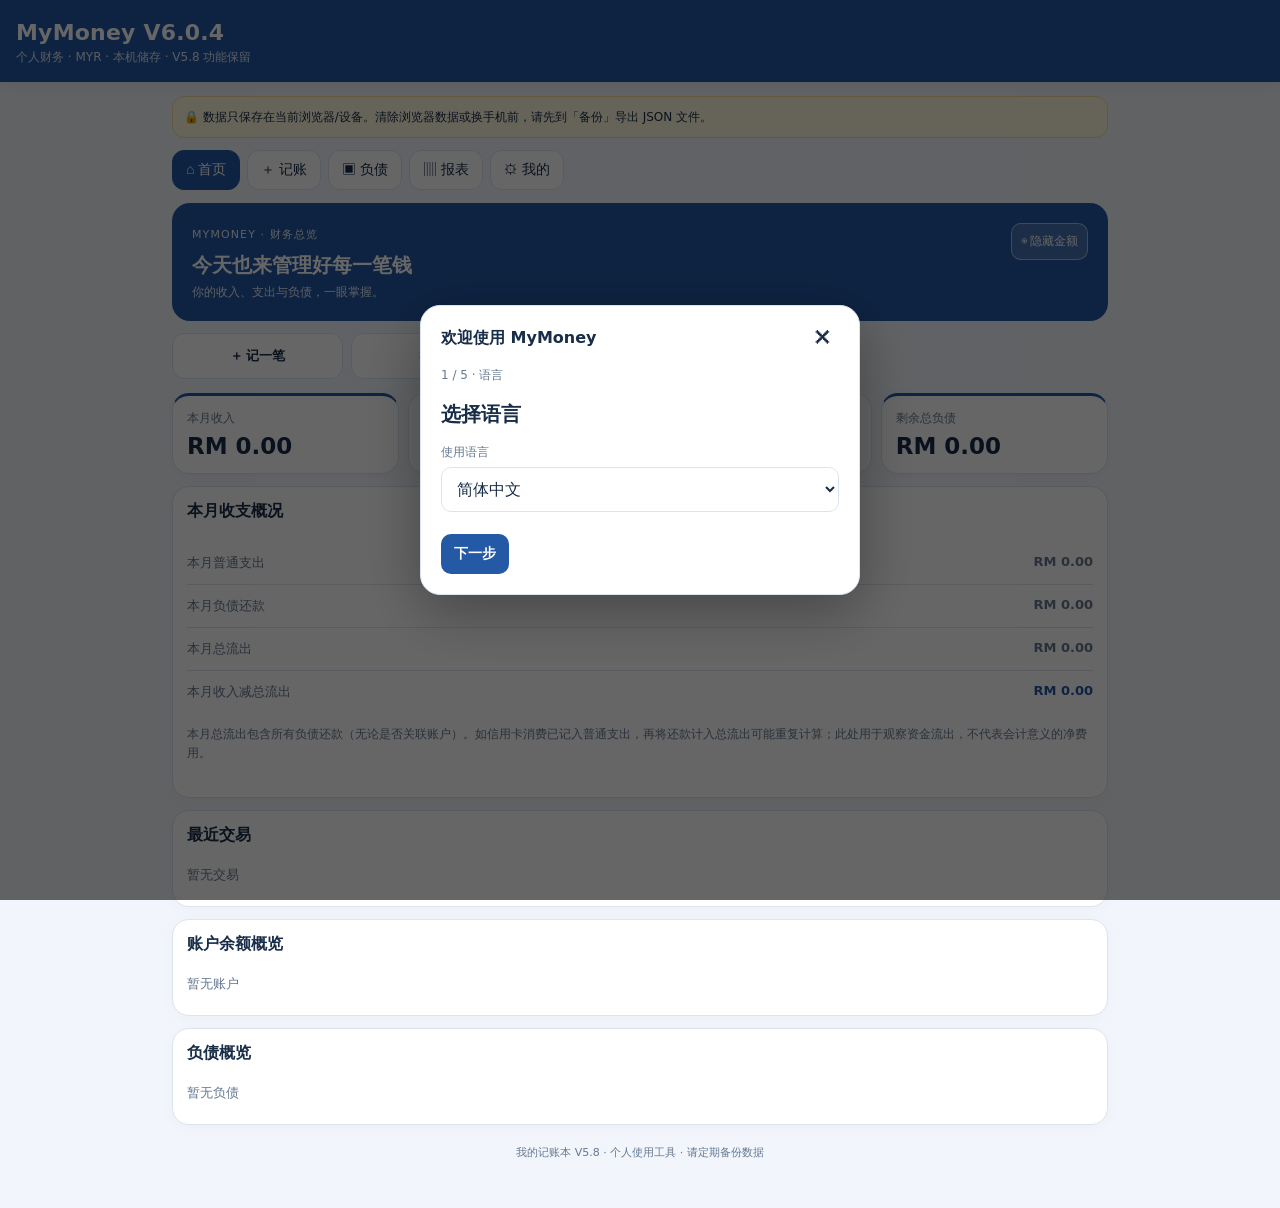
==== index.html @ b67cf845 "Add files via upload" ====
<!doctype html>
<html lang="zh-CN">
<head>
<meta charset="utf-8"><meta name="viewport" content="width=device-width, initial-scale=1, viewport-fit=cover"><meta name="theme-color" content="#176b57"><meta name="description" content="个人记账与负债管理，本机保存数据"><link rel="manifest" href="manifest.json"><title>MyMoney V6.1.0 · Security Test</title>
<style>
:root{--green:#176b57;--bg:#f3f6f5;--card:#fff;--text:#182522;--muted:#64736e;--line:#e1e9e5;--red:#bd3d3d;--blue:#275d9c}*{box-sizing:border-box}body{margin:0;background:var(--bg);color:var(--text);font-family:system-ui,-apple-system,"Segoe UI",sans-serif}header{background:var(--green);color:white;padding:20px 16px 16px;position:sticky;top:0;z-index:5}header h1{font-size:22px;margin:0 0 4px}header p{font-size:12px;margin:0;opacity:.85}.wrap{max-width:760px;margin:auto;padding:14px 12px 40px}.tabs{display:flex;gap:7px;overflow:auto;margin-bottom:13px}.tabs button{white-space:nowrap;border:1px solid var(--line);background:white;color:var(--text);padding:10px 13px;border-radius:12px;font-size:14px}.tabs button.active{background:var(--green);color:white;border-color:var(--green)}.panel{display:none}.panel.active{display:block}.cards{display:grid;grid-template-columns:repeat(2,minmax(0,1fr));gap:9px;margin-bottom:12px}.metric,.box{background:var(--card);border:1px solid var(--line);border-radius:15px;padding:14px}.metric span{font-size:12px;color:var(--muted);display:block}.metric strong{font-size:20px;display:block;margin-top:6px;overflow-wrap:anywhere}.box{margin-bottom:12px}.box h2{font-size:16px;margin:0 0 12px}.grid{display:grid;grid-template-columns:repeat(2,minmax(0,1fr));gap:10px}label{font-size:12px;color:var(--muted);display:block;margin-bottom:5px}input,select,textarea{font:inherit;width:100%;border:1px solid #cfdcd5;background:#fff;border-radius:10px;padding:11px;color:var(--text);min-width:0}textarea{min-height:66px;resize:vertical}.field{margin-bottom:10px}.full{grid-column:1/-1}.btn{border:0;border-radius:10px;padding:11px 13px;background:var(--green);color:white;font-weight:600;font-size:14px;cursor:pointer}.btn.secondary{background:#e6efeb;color:var(--green)}.btn.danger{background:#fff0f0;color:var(--red)}.btn.small{padding:7px 9px;font-size:12px}.actions{display:flex;gap:8px;flex-wrap:wrap}.item{border-top:1px solid var(--line);padding:12px 0;display:flex;justify-content:space-between;gap:10px;align-items:flex-start}.item:first-child{border-top:0}.item .name{font-weight:650;font-size:14px}.sub{color:var(--muted);font-size:12px;margin-top:4px;line-height:1.5}.amount{font-weight:700;white-space:nowrap;text-align:right}.income{color:var(--green)}.expense{color:var(--red)}.empty{color:var(--muted);font-size:13px;padding:8px 0}.hint{font-size:12px;color:var(--muted);line-height:1.6}.notice{background:#fff8df;border:1px solid #f1df9d;border-radius:12px;padding:11px;font-size:12px;line-height:1.5;margin-bottom:12px}.hidden{display:none!important}.month-row{display:flex;gap:10px;align-items:end;margin-bottom:12px}.month-row .field{flex:1;margin:0}.pill{display:inline-block;border-radius:30px;padding:3px 8px;background:#e6efeb;color:var(--green);font-size:11px}.debt-balance{font-size:18px;font-weight:750;margin:5px 0}.progress{height:6px;border-radius:9px;background:#e8eeeb;overflow:hidden;margin:9px 0}.progress span{height:100%;display:block;background:var(--green)}footer{text-align:center;color:var(--muted);font-size:11px;padding:8px}
@media(min-width:600px){.cards{grid-template-columns:repeat(4,minmax(0,1fr))}.metric strong{font-size:22px}}

.calendar{display:grid;grid-template-columns:repeat(7,minmax(0,1fr));gap:5px}.calendar-day{border:1px solid var(--line);border-radius:9px;min-height:65px;padding:5px 2px;background:#fff;text-align:center;font-size:12px;cursor:pointer;color:var(--text)}.calendar-day b{display:block}.calendar-day small{display:block;font-size:9px;overflow-wrap:anywhere}.calendar-day.red{background:#ffe5e4;color:#a42c30}.calendar-day.green{background:#dcf5e7;color:#176b57}.calendar-day.selected{outline:2px solid var(--green)}.calendar-day.blank{background:transparent;border:0;cursor:default}.calendar-week{font-size:10px;color:var(--muted);text-align:center;margin:8px 0;word-spacing:2px}.donut-layout{display:flex;align-items:center;gap:20px;flex-wrap:wrap;margin:12px 0}.donut{width:160px;height:160px;border-radius:50%;display:grid;place-items:center;flex-shrink:0}.donut-inner{width:96px;height:96px;border-radius:50%;background:white;display:grid;place-items:center;text-align:center;font-size:12px;font-weight:700}.legend{flex:1;min-width:140px}.legend-row{display:flex;justify-content:space-between;gap:8px;padding:5px 0;font-size:12px}.legend-dot{display:inline-block;width:10px;height:10px;border-radius:50%;margin-right:6px}.trend{display:flex;align-items:flex-end;gap:3px;height:145px;overflow-x:auto;padding-bottom:20px}.trend-col{flex:1;min-width:7px;background:#e5a09c;border-radius:3px 3px 0 0;position:relative}.trend-col:nth-child(2n){background:#c85a53}.trend-col span{position:absolute;bottom:-18px;left:0;font-size:9px;color:var(--muted)}.emoji-picker,.brand-picker{display:grid;grid-template-columns:repeat(5,minmax(0,1fr));gap:7px;margin:10px 0}.icon-option{border:1px solid var(--line);border-radius:12px;background:white;padding:8px 3px;min-height:62px;display:flex;flex-direction:column;align-items:center;justify-content:center;gap:4px;font-size:11px;overflow-wrap:anywhere;cursor:pointer}.icon-option.active{outline:2px solid var(--green)}.icon-option img{width:42px;height:42px;object-fit:contain;border-radius:9px}.icon-option .symbol{font-size:27px}.icon-controls{display:flex;gap:7px;flex-wrap:wrap;align-items:center}.account-icon{display:inline-flex;vertical-align:middle;align-items:center;justify-content:center;width:30px;height:30px;margin-right:5px}.account-icon img{width:30px;height:30px;object-fit:contain;border-radius:7px}details summary{cursor:pointer;padding:6px 0}#customCategories .item{align-items:center}@media(max-width:420px){.calendar-day{min-height:58px;font-size:11px}.calendar-day small{font-size:8px}.emoji-picker,.brand-picker{grid-template-columns:repeat(4,minmax(0,1fr))}}
/* V5.7: debt brand picker uses the same responsive grid as account brand picker. */
#debtBrandPicker:not(.hidden){display:grid;grid-template-columns:repeat(5,minmax(0,1fr));gap:7px;margin:10px 0;}
#debtBrandPicker .icon-option{width:100%;min-width:0;}
@media(max-width:420px){#debtBrandPicker:not(.hidden){grid-template-columns:repeat(4,minmax(0,1fr));}}
/* V5.2: 修复账户区块结构，使其仅属于记账与账户分页。 */
#debts #accountsEmbedded, #debts #accountForm, #debts #accountTotals,
#debts #accountList, #debts #transferList, #debts #transferForm,
#debts [id="accountIconPicker"] {display:none!important}

/* V5.8 debt calculator */
.v58-panel{border:1px solid #dce8e1;background:#f8fbf9;border-radius:12px;padding:12px;margin:10px 0}.v58-panel h3{margin:0 0 10px;font-size:15px}.v58-table-wrap{overflow-x:auto;max-height:350px;overflow-y:auto}.v58-table{width:100%;border-collapse:collapse;font-size:12px;white-space:nowrap}.v58-table th,.v58-table td{padding:8px 6px;border-bottom:1px solid #e1e9e5;text-align:right}.v58-table th:first-child,.v58-table td:first-child{text-align:left}.v58-muted{font-size:12px;color:var(--muted);line-height:1.6}.v58-detail{margin-top:8px}.v58-pill{font-size:11px;background:#e6efeb;border-radius:20px;padding:3px 7px;color:#176b57}
.debt-subnav{display:grid;grid-template-columns:repeat(2,minmax(0,1fr));gap:8px}.debt-subnav button{white-space:normal;min-height:48px}.debt-subbtn{font-size:13px}.debt-custom-row{display:flex;justify-content:space-between;align-items:center;gap:8px;padding:5px 0}
</style><link rel="stylesheet" href="v60.css?v=6.2.0"><script>try{if(JSON.parse(localStorage.getItem("mymoney-v610-security")||"{}").enabled)document.documentElement.classList.add("v610-locked")}catch(e){}</script><link rel="stylesheet" href="v610.css?v=6.2.0"></head>
<body><header><h1>我的记账本</h1><p>MYR 马币 · 本机保存 · 独立负债与利息计算</p></header><main class="wrap">
<div class="notice">🔒 数据只保存在当前浏览器/设备。清除浏览器数据或换手机前，请先到「备份」导出 JSON 文件。</div>
<nav class="tabs" aria-label="主菜单"><button class="active" data-tab="home">总览</button><button data-tab="transactions">记账与账户</button><button data-tab="debts">负债管理</button><button data-tab="analytics">分析</button><button data-tab="backup">备份与导出</button><button data-tab="my">我的</button></nav>
<section id="home" class="panel active"><div class="v603-welcome"><div><small>MYMONEY · 财务总览</small><h2>今天也来管理好每一笔钱</h2><p>你的收入、支出与负债，一眼掌握。</p></div><button type="button" class="v603-eye" id="v603Privacy" aria-pressed="false" aria-label="隐藏或显示首页金额">◉ 隐藏金额</button></div><div class="v603-quick" aria-label="快捷操作"><button type="button" data-v603-action="transactions">＋ 记一笔</button><button type="button" data-v603-action="transfer">⇄ 转账</button><button type="button" data-v603-action="repay">▣ 记录还款</button></div><div class="cards v603-homecards"><div class="metric"><span>本月收入</span><strong id="mIncome">RM 0.00</strong></div><div class="metric"><span>本月总流出（支出＋还款）</span><strong id="mExpense">RM 0.00</strong></div><div class="metric"><span>本月收入－总流出</span><strong id="mBalance">RM 0.00</strong></div><div class="metric"><span>剩余总负债</span><strong id="debtTotal">RM 0.00</strong></div></div><div class="box"><h2>本月收支概况</h2><div id="monthSummary" class="empty">暂无本月记录</div></div><div class="box"><h2>最近交易</h2><div id="recentList" class="empty">暂无交易</div></div><div class="box"><h2>账户余额概览</h2><div id="homeAccounts" class="empty">暂无账户</div></div><div class="box"><h2>负债概览</h2><div id="homeDebts" class="empty">暂无负债</div></div></section>
<section id="transactions" class="panel"><div class="box"><h2>新增记录</h2><div class="field"><label for="entryMode">类型</label><select id="entryMode"><option value="expense">支出</option><option value="income">收入</option><option value="transfer">内部转账</option></select></div><p class="hint">转账只移动账户余额，不计入收入或支出。</p></div><div id="transferEntryWrap" class="box hidden"><h2>新增内部转账</h2><form id="transferForm"><div class="grid">
<div class="field"><label for="transferFrom">转出账户</label><select id="transferFrom" required></select></div>
<div class="field"><label for="transferTo">转入账户</label><select id="transferTo" required></select></div>
<div class="field"><label for="transferAmount">金额（RM）</label><input id="transferAmount" type="number" min="0.01" step="0.01" required></div>
<div class="field"><label for="transferDate">转账日期</label><input id="transferDate" type="date" required></div>
<div class="field full"><label for="transferNote">备注（可选）</label><input id="transferNote" placeholder="例如：Maybank 转入 TNG"></div></div>
<button class="btn" type="submit">保存转账</button><p class="hint">转账仅在账户之间移动余额，不计入收入或支出。手续费请另外记为支出并选择付款账户。</p></form></div>
<div class="box"><details id="categoryDetails"><summary><strong>🎨 自定义收支类别与图标</strong></summary><p class="hint">原有类别继续保留。你可以新增自己的收入／支出类别并选择图标，删除类别不会删除旧交易。</p><div class="grid"><div class="field"><label>类别类型</label><select id="catType"><option value="expense">支出</option><option value="income">收入</option></select></div><div class="field"><label>类别名称</label><input id="catName" placeholder="例如：停车费"></div></div><div class="field"><label>选择图标</label><div id="catIconPicker" class="emoji-picker"></div><div class="actions" style="margin-top:10px"><button type="button" class="btn secondary small" id="catBrandToggle">选择品牌图标（银行／电子钱包／购物等）</button><button type="button" class="btn secondary small" id="catUploadButton">上传自己的图标</button><button type="button" class="btn secondary small" id="catIconReset">恢复默认图标</button></div><input id="catIconFile" type="file" accept="image/png,image/jpeg,image/webp" class="hidden"><div id="catBrandPicker" class="emoji-picker hidden" style="margin-top:10px"></div><div id="catIconPreview" class="hint" style="margin-top:10px">当前图标：🛒</div></div><button type="button" class="btn" id="catSave">新增类别</button><div id="customCategories"></div></details></div><div id="txEntryWrap" class="box"><h2 id="txFormTitle">新增收支记录</h2><form id="txForm"><input type="hidden" id="txId"><div class="grid"><div class="field"><label for="txType">类型</label><select id="txType"><option value="expense">支出</option><option value="income">收入</option></select></div><div class="field"><label for="txDate">日期</label><input id="txDate" type="date" required></div><div class="field"><label for="txAmount">金额（RM）</label><input id="txAmount" type="number" min="0.01" step="0.01" placeholder="0.00" required></div><div class="field"><label for="txCategory">类别</label><select id="txCategory"><option>餐饮</option><option>交通</option><option>购物</option><option>房租/房贷</option><option>水电网费</option><option>医疗</option><option>薪水</option><option>奖金</option><option>生意收入</option><option>家庭</option><option>其他</option></select></div><div class="field"><label for="txAccount">关联账户（可选）</label><select id="txAccount"><option value="">不关联账户（旧版模式）</option></select></div><div class="field"><label for="txPayment">付款方式</label><select id="txPayment"><option>现金</option><option>银行卡</option><option>信用卡</option><option>银行转账</option><option>电子钱包</option><option>其他</option></select></div><div class="field"><label for="txNote">备注（可选）</label><input id="txNote" placeholder="例如：午餐"></div></div><div class="actions"><button class="btn" type="submit">保存记录</button><button class="btn secondary hidden" id="txCancel" type="button">取消编辑</button></div></form></div><div class="box"><h2>交易记录</h2><div class="grid"><div class="field"><label for="txFilterMonth">月份筛选</label><input type="month" id="txFilterMonth"></div><div class="field"><label for="txFilterType">类型筛选</label><select id="txFilterType"><option value="all">全部</option><option value="income">收入</option><option value="expense">支出</option></select></div></div><div id="txList" class="empty">暂无交易</div></div>
<div id="accountsEmbedded"><div class="box"><h2>账户管理与余额</h2><p class="hint">在这里新增银行、现金及电子钱包账户。每笔收入、支出或转账都可选择对应账户。</p></div>
<div class="box"><h2>新增 / 编辑账户</h2><form id="accountForm"><input type="hidden" id="accountId"><div class="grid">
<div class="field"><label for="accountName">账户名称</label><input id="accountName" required placeholder="例如：Maybank 储蓄账户"></div>
<div class="field"><label for="accountType">账户类别</label><select id="accountType"><option>银行</option><option>电子钱包</option><option>现金</option><option>其他</option></select></div>
<div class="field"><label for="accountOpening">启用时余额（RM）</label><input id="accountOpening" type="number" step="0.01" min="0" value="0" required></div>
<div class="field full"><label>账户图标</label><div class="icon-controls"><button class="btn secondary small" type="button" id="chooseBrand">选择图标</button><button class="btn secondary small" type="button" id="uploadIcon">上传自己的图标</button><button class="btn secondary small" type="button" id="resetIcon">使用默认图标</button><span id="selectedAccountIcon">🏦 默认图标</span></div><input id="iconFile" type="file" accept="image/png,image/jpeg,image/webp" class="hidden"><input id="accountIcon" type="hidden"><div id="brandPicker" class="brand-picker hidden"></div></div><div class="field"><label for="accountNote">备注</label><input id="accountNote" placeholder="可选"></div></div>
<p class="hint">首次建立账户时填当前实际余额。以前的收支记录不会自动归属到新账户，避免重复计算。日后可在收支记录中选择账户。</p>
<div class="actions"><button class="btn" type="submit">保存账户</button><button class="btn secondary hidden" type="button" id="accountCancel">取消编辑</button></div></form></div>
<div class="box"><h2>账户余额</h2><div id="accountTotals"></div><div id="accountList" class="empty">暂无账户</div></div>
<div class="box"><h2>转账记录</h2><div id="transferList" class="empty">暂无转账</div></div>
</div></section><section id="debts" class="panel"><div class="box"><h2>负债管理</h2><div class="actions debt-subnav"><button type="button" class="btn debt-subbtn" data-debt-view="create">新增负债 / 负债清单</button><button type="button" class="btn secondary debt-subbtn" data-debt-view="repay">新增还款记录 / 详细还款</button></div></div><div id="debtCreateView"><div class="box"><h2 id="debtFormTitle">新增负债</h2><form id="debtForm"><input type="hidden" id="debtId"><div class="grid"><div class="field"><label for="debtName">负债名称</label><input id="debtName" placeholder="例如：Maybank 信用卡" required></div><div class="field"><label for="debtType">负债类别</label><select id="debtType"><option>信用卡</option><option>个人借款</option><option>个人贷款</option><option>汽车贷款</option><option>房屋贷款</option><option>其他</option></select><div class="actions" style="margin-top:8px"><button type="button" class="btn secondary small" id="debtCategoryToggle">＋ 新增类别</button></div><div id="debtCategoryEditor" class="hidden" style="margin-top:8px"><input id="debtCategoryName" maxlength="40" placeholder="输入新类别，例如：装修贷款"><div class="actions" style="margin-top:8px"><button type="button" class="btn small" id="debtCategoryAdd">保存新类别</button><button type="button" class="btn secondary small" id="debtCategoryCancel">取消</button></div></div><div id="debtCategoryCustomList" class="v58-muted" style="margin-top:8px"></div></div><div class="field"><label for="debtOriginal">原始欠款（RM）</label><input id="debtOriginal" type="number" min="0.01" step="0.01" required placeholder="0.00"></div><div class="field"><label for="debtDate">记录日期</label><input id="debtDate" type="date" required></div><div class="field full"><label>负债银行／平台图标（可选）</label><input type="hidden" id="debtIcon"><div class="actions"><button type="button" class="btn secondary small" id="chooseDebtBrand">选择图标</button><button type="button" class="btn secondary small" id="uploadDebtIcon">上传自己的图标</button><button type="button" class="btn secondary small" id="resetDebtIcon">使用默认图标</button><span id="selectedDebtIcon" class="selected-icon"></span></div><input id="debtIconFile" type="file" accept="image/png,image/jpeg,image/webp" class="hidden"><div id="debtBrandPicker" class="icon-grid hidden" style="margin-top:10px"></div><p class="hint">银行、信用卡、车贷、房贷等都可选择图标；不会改变欠款或还款计算。</p></div><div class="field full v58-panel"><h3>V5.8 · 独立负债计算设置</h3><div class="grid"><div class="field full"><label for="debtInterestMode">计算方式</label><select id="debtInterestMode"><option value="none">无利息</option><option value="reducing">递减余额利息（按月估算）</option><option value="flat">固定利息（Flat Rate）</option><option value="credit">信用卡按月计息（估算）</option></select></div><div class="field"><label for="debtRate">年利率（%）</label><input id="debtRate" type="number" min="0" max="100" step="0.001" value="0"></div><div class="field"><label for="debtTerm">贷款总期数（月）</label><input id="debtTerm" type="number" min="1" max="1200" step="1" placeholder="例如 60"></div><div class="field"><label for="debtMonthly">计划每月还款（RM）</label><input id="debtMonthly" type="number" min="0" step="0.01" placeholder="例如 1000"></div><div class="field"><label for="debtStart">预计首期还款日</label><input id="debtStart" type="date"></div></div><p class="v58-muted">固定利息需填写总期数；递减余额及信用卡采用年利率 ÷ 12 的月度估算，可能与银行按日计息、费用和账单不同。旧负债默认无利息。</p></div><div class="field full"><label for="debtNote">备注（可选）</label><input id="debtNote" placeholder="例如：每月还款日"></div></div><div class="actions"><button class="btn" type="submit">保存负债</button><button class="btn secondary hidden" id="debtCancel" type="button">取消编辑</button></div><p class="hint">V5.8：每笔负债可选择独立计息方式。旧记录默认无利息；实际还款会从选定账户扣除，不重复生成普通支出。</p></form></div><div class="box"><h2>负债清单</h2><div id="debtList" class="empty">暂无负债</div></div></div><div id="debtRepayView" class="hidden"><div class="box"><h2>独立还款计划与详细明细</h2><p class="hint">点击负债清单中的「还款计划」查看该笔贷款的预计逐期明细。预计计划不会自动扣款。</p><div id="v58Plan" class="empty">请选择一笔负债查看</div></div><div class="box"><h2>新增还款记录</h2><form id="paymentForm"><div class="grid"><div class="field full"><label for="payDebt">选择负债</label><select id="payDebt" required><option value="">请先新增负债</option></select></div><div class="field"><label for="payDate">还款日期</label><input id="payDate" type="date" required></div><div class="field"><label for="payAmount">还款金额（RM）</label><input id="payAmount" type="number" min="0.01" step="0.01" required placeholder="0.00"></div><div class="field"><label for="payInterest">本次利息（RM）</label><input id="payInterest" type="number" min="0" step="0.01" placeholder="可自动估算后修改"></div><div class="field"><label for="payPrincipalPreview">本次偿还本金（RM）</label><input id="payPrincipalPreview" readonly value="0.00"></div><div class="field full"><label for="payAccount">扣款账户</label><select id="payAccount"><option value="">不关联账户（兼容旧记录）</option></select><p class="hint">选择账户后，保存还款会自动扣除该账户余额；会计入总览的本月总流出，但不会自动生成另一笔普通支出。</p></div><div class="field full"><label for="payNote">备注（可选）</label><input id="payNote" placeholder="例如：10月份月供"></div></div><button class="btn" type="submit">保存还款</button></form><div id="paymentList" class="empty" style="margin-top:12px">暂无还款记录</div></div><div class="box"><h2>📒 每笔负债详细还款记录</h2><p class="hint">选择一笔负债，查看历次实际还款的日期、金额、本金、利息、还款后余额、付款账户和备注。历史记录只供查看，不会重复扣款。</p><div class="field"><label for="v58HistoryDebt">查看哪笔负债</label><select id="v58HistoryDebt"><option value="">请选择负债</option></select></div><div id="v58History" class="empty">请选择一笔负债查看详细还款记录</div></div></div></section>
<section id="analytics" class="panel"><div class="box" id="v620ReportRoot"><h2 id="v620Title">年度财务报表</h2><div class="grid"><div class="field"><label id="v620YearLabel" for="v620Year">年份</label><select id="v620Year"></select></div><div class="field"><label id="v620AccountLabel" for="v620Account">账户筛选</label><select id="v620Account"></select></div></div><div class="actions"><button type="button" class="btn secondary" id="v620Csv">导出报表 CSV</button></div><p class="hint" id="v620Note"></p><div class="cards" id="v620Totals"></div><h3 id="v620TrendTitle"></h3><div id="v620Bars"></div><div id="v620TableWrap"></div><h3 id="v620CategoryTitle"></h3><div id="v620Categories"></div><h3 id="v620DebtTitle"></h3><div id="v620Debt"></div></div><div class="box"><h2>📊 收支分析</h2><div class="grid"><div class="field"><label>选择月份</label><input type="month" id="analysisMonth"></div><div class="field"><label>分析类型</label><select id="analysisMode"><option value="outflow">总流出（支出＋还款）</option><option value="expense">普通支出</option><option value="income">收入</option></select></div></div><div id="analysisTotals" class="cards"></div></div><div class="box"><h2>每日收支日历</h2><div class="calendar-week">周一　 周二　 周三　 周四　 周五　 周六　 周日</div><div id="analysisCalendar" class="calendar"></div><p class="hint">红色代表当日净流出，绿色代表净收入；点击日期可查看明细。</p><div id="analysisDayDetail"></div></div><div class="box"><h2>类别占比</h2><div id="analysisDonut" class="donut-layout"></div><div id="analysisCategories"></div></div><div class="box"><h2>每日趋势</h2><div id="analysisTrend" class="trend"></div></div></section><section id="backup" class="panel"><div class="box"><h2>数据备份与恢复</h2><p class="hint">JSON 文件会包含收支、负债、还款、账户和转账记录，可用于恢复完整数据。建议定期备份，并把文件保存在安全的位置。</p><div class="actions"><button class="btn" id="exportJson">下载完整备份（JSON）</button><button class="btn secondary" id="importBtn">导入备份（JSON）</button><input id="importFile" class="hidden" type="file" accept="application/json,.json"></div><p id="backupMsg" class="hint"></p></div><div class="box"><h2>导出交易记录</h2><p class="hint">将收支记录导出为 CSV，可用 Excel 打开。此文件只包含日常收入和支出，不包含负债还款或内部转账记录。</p><button class="btn" id="exportCsv">下载交易记录（CSV）</button></div><div class="box"><h2>清除本机数据</h2><p class="hint">此操作会删除当前浏览器保存的全部记录（包括账户和转账），且无法撤销。请先备份。</p><button class="btn danger" id="clearData">清除全部数据</button></div><div class="box"><h2>使用提示</h2><ul class="hint"><li>只在当前浏览器/设备保存，不会自动同步到其他手机。</li><li>换手机、换浏览器或清除浏览数据前，请先下载 JSON 备份。</li><li>关联扣款账户的还款会减少负债与账户余额，并计入总览的本月总流出，但不会自动生成普通支出记录。</li><li>若要在手机上安装为应用，需要将网页发布到支持 HTTPS 的网站，再用浏览器「添加到主屏幕」。</li></ul></div></section>
<footer>我的记账本 V5.8 · 个人使用工具 · 请定期备份数据</footer></main>
<script>
(()=>{'use strict';const KEY='mymoney-local-v1';const $=id=>document.getElementById(id);const today=()=>new Date().toLocaleDateString('en-CA');const monthNow=()=>today().slice(0,7);const money=n=>'RM '+Number(n||0).toLocaleString('en-MY',{minimumFractionDigits:2,maximumFractionDigits:2});const uid=()=>Date.now().toString(36)+Math.random().toString(36).slice(2,8);let data={transactions:[],debts:[],payments:[],accounts:[],transfers:[],categories:[],debtCategories:[]};function load(){try{const d=JSON.parse(localStorage.getItem(KEY)||'{}');data={transactions:Array.isArray(d.transactions)?d.transactions:[],debts:Array.isArray(d.debts)?d.debts:[],payments:Array.isArray(d.payments)?d.payments:[],accounts:Array.isArray(d.accounts)?d.accounts:[],transfers:Array.isArray(d.transfers)?d.transfers:[],categories:Array.isArray(d.categories)?d.categories:[],debtCategories:Array.isArray(d.debtCategories)?d.debtCategories:[]}}catch(e){data={transactions:[],debts:[],payments:[],accounts:[],transfers:[],categories:[],debtCategories:[]}}}function save(){localStorage.setItem(KEY,JSON.stringify(data));render()}function esc(s){return String(s??'').replace(/[&<>"']/g,c=>({'&':'&amp;','<':'&lt;','>':'&gt;','"':'&quot;',"'":'&#39;'}[c]))}function accountBalance(id){const a=data.accounts.find(x=>x.id===id);if(!a)return 0;let cents=Math.round(Number(a.opening||0)*100);for(const x of data.transactions){if(x.accountId===id)cents+=(x.type==='income'?1:-1)*Math.round(Number(x.amount)*100)}for(const p of data.payments){if(p.accountId===id)cents-=Math.round(Number(p.amount)*100)}for(const t of data.transfers){if(t.from===id)cents-=Math.round(Number(t.amount)*100);if(t.to===id)cents+=Math.round(Number(t.amount)*100)}return cents/100}
function accountName(id){return data.accounts.find(a=>a.id===id)?.name||'已删除账户'}
function renderAccounts(){const opts='<option value="">请选择账户</option>'+data.accounts.map(a=>`<option value="${esc(a.id)}">${esc(a.name)}</option>`).join('');for(const id of ['transferFrom','transferTo']){const sel=$(id),prev=sel.value;sel.innerHTML=opts;sel.value=prev}const txSel=$('txAccount'),old=txSel.value;txSel.innerHTML='<option value="">不关联账户（旧版模式）</option>'+data.accounts.map(a=>`<option value="${esc(a.id)}">${esc(a.name)}</option>`).join('');txSel.value=old;const paySel=$('payAccount'),payOld=paySel.value;paySel.innerHTML='<option value="">不关联账户（兼容旧记录）</option>'+data.accounts.map(a=>`<option value="${esc(a.id)}">${esc(a.name)}</option>`).join('');paySel.value=payOld;const total=data.accounts.reduce((v,a)=>v+accountBalance(a.id),0);$('accountTotals').innerHTML=`<div class="metric" style="margin-bottom:12px"><span>账户总余额（不扣除负债）</span><strong>${money(total)}</strong></div>`;const rows=data.accounts.map(a=>`<div class="item"><div><div class="name">${iconMarkup(a.icon)}${esc(a.name)} <span class="pill">${esc(a.type)}</span></div><div class="sub">初始余额：${money(a.opening)}${a.note?' · '+esc(a.note):''}</div><div class="actions" style="margin-top:7px"><button class="btn secondary small" data-edit-account="${esc(a.id)}">编辑</button><button class="btn danger small" data-del-account="${esc(a.id)}">删除</button></div></div><div class="amount">${money(accountBalance(a.id))}</div></div>`);$('accountList').innerHTML=rows.join('')||'暂无账户';$('homeAccounts').innerHTML=rows.length?`<div class="item"><strong>全部账户余额</strong><strong>${money(total)}</strong></div>`+data.accounts.map(a=>`<div class="item"><div>${iconMarkup(a.icon)}${esc(a.name)}</div><strong>${money(accountBalance(a.id))}</strong></div>`).join(''):'暂无账户';$('transferList').innerHTML=[...data.transfers].sort((a,b)=>b.date.localeCompare(a.date)).map(t=>`<div class="item"><div><div class="name">${esc(accountName(t.from))} → ${esc(accountName(t.to))}</div><div class="sub">${esc(t.date)}${t.note?' · '+esc(t.note):''}</div><button class="btn danger small" data-del-transfer="${esc(t.id)}">删除转账</button></div><strong>${money(t.amount)}</strong></div>`).join('')||'暂无转账'}
function paid(debtId){return data.payments.filter(p=>p.debtId===debtId).reduce((s,p)=>s+(p.principal===undefined?Number(p.amount):Number(p.principal)),0)}function balance(d){return Math.max(0,Number(d.original)-paid(d.id))}function txTotals(month){let t=data.transactions.filter(x=>x.date.startsWith(month));return {income:t.filter(x=>x.type==='income').reduce((s,x)=>s+Number(x.amount),0),expense:t.filter(x=>x.type==='expense').reduce((s,x)=>s+Number(x.amount),0),items:t}}function paymentTotals(month){return data.payments.filter(p=>typeof p.date==='string'&&p.date.startsWith(month)).reduce((sum,p)=>sum+Number(p.amount||0),0)}function itemTx(x,actions=true){return `<div class="item"><div><div class="name">${esc(x.category)} <span class="pill">${x.type==='income'?'收入':'支出'}</span></div><div class="sub">${esc(x.date)} · ${esc(x.payment||'')}${x.accountId?' · '+esc(accountName(x.accountId)):''} ${x.note?'· '+esc(x.note):''}</div>${actions?`<div class="actions" style="margin-top:7px"><button class="btn secondary small" data-edit-tx="${x.id}">编辑</button><button class="btn danger small" data-del-tx="${x.id}">删除</button></div>`:''}</div><div class="amount ${x.type==='income'?'income':'expense'}">${x.type==='income'?'+':'−'}${money(x.amount)}</div></div>`}function itemDebt(d,home=false){const b=balance(d),pct=Number(d.original)>0?Math.min(100,paid(d.id)/Number(d.original)*100):0;return `<div class="item"><div style="flex:1;min-width:0"><div class="name" style="display:flex;align-items:center;gap:8px">${iconMarkup(d.icon||'💳')} <span>${esc(d.name)} <span class="pill">${esc(d.type)}</span></span></div><div class="sub">原始本金：${money(d.original)} · 已还本金：${money(paid(d.id))} · <span class="v58-pill">${esc(({none:"无利息",reducing:"递减余额",flat:"固定利息",credit:"信用卡月息"})[d.interestMode||"none"]||"无利息")}</span></div><div class="progress"><span style="width:${pct}%"></span></div><div class="sub">${d.note?esc(d.note)+' · ':''}记录日期：${esc(d.date)}</div>${home?'':`<div class="actions" style="margin-top:7px"><button class="btn secondary small" data-v58-plan="${esc(d.id)}">查看还款计划</button><button class="btn secondary small" data-edit-debt="${d.id}">编辑</button><button class="btn danger small" data-del-debt="${d.id}">删除</button></div>`}</div><div class="amount"><div class="debt-balance">${money(b)}</div><div class="sub">剩余欠款</div></div></div>`}function render(){refreshDebtTypes();v58refreshHistory();renderAccounts();renderAnalytics();renderCategoryManager();const m=monthNow(),t=txTotals(m),dt=data.debts.reduce((s,d)=>s+balance(d),0);$('mIncome').textContent=money(t.income);const repayment=paymentTotals(m),outflow=t.expense+repayment;$('mExpense').textContent=money(outflow);$('mBalance').textContent=money(t.income-outflow);$('debtTotal').textContent=money(dt);$('monthSummary').innerHTML=`<div class="item"><div>本月普通支出</div><strong>${money(t.expense)}</strong></div><div class="item"><div>本月负债还款</div><strong>${money(repayment)}</strong></div><div class="item"><div>本月总流出</div><strong>${money(outflow)}</strong></div><div class="item"><div>本月收入减总流出</div><strong class="${t.income-outflow>=0?'income':'expense'}">${money(t.income-outflow)}</strong></div><p class="hint">本月总流出包含所有负债还款（无论是否关联账户）。如信用卡消费已记入普通支出，再将还款计入总流出可能重复计算；此处用于观察资金流出，不代表会计意义的净费用。</p>`;const recent=[...data.transactions].sort((a,b)=>b.date.localeCompare(a.date)).slice(0,5);$('recentList').innerHTML=recent.length?recent.map(x=>itemTx(x,false)).join(''):'暂无交易';$('homeDebts').innerHTML=data.debts.length?data.debts.map(d=>itemDebt(d,true)).join(''):'暂无负债';const fm=$('txFilterMonth').value;const ft=$('txFilterType').value;const filtered=[...data.transactions].filter(x=>(!fm||x.date.startsWith(fm))&&(ft==='all'||x.type===ft)).sort((a,b)=>b.date.localeCompare(a.date));$('txList').innerHTML=filtered.length?filtered.map(x=>itemTx(x)).join(''):'暂无符合条件的交易';$('debtList').innerHTML=data.debts.length?[...data.debts].sort((a,b)=>balance(b)-balance(a)).map(d=>itemDebt(d)).join(''):'暂无负债';const opts=data.debts.filter(d=>balance(d)>0).map(d=>`<option value="${d.id}">${esc(d.name)}（剩余 ${money(balance(d))}）</option>`).join('');$('payDebt').innerHTML=opts?opts:'<option value="">没有可还款的负债</option>';const pays=[...data.payments].sort((a,b)=>b.date.localeCompare(a.date));$('paymentList').innerHTML=pays.length?pays.map(p=>{const d=data.debts.find(x=>x.id===p.debtId);return `<div class="item"><div><div class="name">${esc(d?d.name:'已删除负债')} · 还款</div><div class="sub">${esc(p.date)}${p.accountId?' · 扣款：'+esc(accountName(p.accountId)):' · 未关联账户'}${p.note?' · '+esc(p.note):''}</div><div class="actions" style="margin-top:7px"><button class="btn danger small" data-del-pay="${p.id}">删除还款</button></div></div><div class="amount income">−${money(p.amount)}</div></div>`}).join(''):'暂无还款记录'}

const DEFAULT_CATS={expense:['餐饮','交通','购物','房租/房贷','水电网费','医疗','家庭','其他'],income:['薪水','奖金','生意收入','其他']};
const CAT_ICONS=['🍽️','🚗','🛒','🏠','💡','🏥','👨‍👩‍👧','💼','💰','🎁','🐾','☕','⛽','🅿️','📱','✈️','🎓','🎮','🧾','🚌','💊','🧴','🛍️','📦','💳','📈','🏦','💵','🎯','🔧'];
let selectedCatIcon='🛒';
const BRANDS=[['Maybank','银行'],['CIMB','银行'],['Public Bank','银行'],['RHB','银行'],['Hong Leong Bank','银行'],['AmBank','银行'],['UOB','银行'],['OCBC','银行'],['HSBC','银行'],['BSN','银行'],['Affin Bank','银行'],['Alliance','银行'],['Agrobank','银行'],['MBSB Bank','银行'],['GXBank','银行'],['AEON Bank','银行'],['Ryt Bank','银行'],['Touch n Go','电子钱包'],['Grab','电子钱包'],['Setel','电子钱包'],['ASNB','投资'],['Shopee','商家'],['Lazada','商家'],['Starbucks','商家'],['Petron','商家'],['BHPetrol','商家'],['U Mobile','商家'],['AEON Wallet','电子钱包'],['J-Clicks','贷款公司'],['CaltexGO Rewards','商家'],['Pinduoduo','购物平台'],['Coffee Bean','消费'],['Shell','油站'],['Digi','电信'],['Cuckoo','购物平台'],['eco-shop','购物平台'],['MR.DIY','购物平台'],['TEMU','购物平台'],['TikTok','购物平台'],['Watsons','购物平台'],['KFC','餐饮'],['McDonald’s','餐饮'],['ZUS Coffee','餐饮']];
const BRAND_IMAGES=new Set(["Maybank", "CIMB", "Public Bank", "RHB", "Hong Leong Bank", "AmBank", "UOB", "OCBC", "HSBC", "Affin Bank", "Agrobank", "Alliance", "ASNB", "BSN", "MBSB Bank", "AEON Bank", "GXBank", "Ryt Bank", "AEON Wallet", "Grab", "Touch n Go", "J-Clicks", "Shopee", "Lazada", "Cuckoo", "eco-shop", "MR.DIY", "TEMU", "TikTok", "Watsons", "Pinduoduo", "Setel", "Petron", "CaltexGO Rewards", "BHPetrol", "Shell", "Digi", "U Mobile", "Coffee Bean", "KFC", "McDonald’s", "Starbucks", "ZUS Coffee"]);
function iconMarkup(icon){if(!icon)return '<span class="account-icon">🏦</span>';if(icon.startsWith('data:image/')||icon.startsWith('brand-icons/'))return `<span class="account-icon"><img src="${esc(icon)}" alt="" onerror="this.style.display='none';this.parentElement.textContent='🏦'"></span>`;return `<span class="account-icon">${esc(icon)}</span>`}
function brandIcon(name){const aliases={"Shell":"shell","Digi":"digi","Cuckoo":"cuckoo","eco-shop":"eco-shop","MR.DIY":"mr-diy","TEMU":"temu","TikTok":"tiktok","Watsons":"watsons","KFC":"kfc","McDonald’s":"mcdonalds","ZUS Coffee":"zus-coffee","BHPetrol":"bhpetrol","CaltexGO Rewards":"caltexgo-rewards","Touch n Go":"touch-n-go"};const slug=aliases[name]||name.toLowerCase().replaceAll(' ','-');const p='brand-icons/'+slug+'.webp';return BRAND_IMAGES.has(name)?p:'🏦'}
function updateAccountIconPreview(){$('selectedAccountIcon').innerHTML=iconMarkup($('accountIcon').value)+' 已选择'}
function refreshCategories(preferred){const sel=$('txCategory'),old=preferred||sel.value,kind=$('txType').value;const list=[...new Set([...DEFAULT_CATS[kind],...data.categories.filter(c=>c.type===kind).map(c=>c.name)])];if(old&&!list.includes(old))list.push(old);sel.innerHTML=list.map(n=>`<option value="${esc(n)}">${esc(n)}</option>`).join('');sel.value=list.includes(old)?old:(kind==='income'?'薪水':'餐饮')}
function updateCategoryIconPreview(){$('catIconPreview').innerHTML='当前图标：'+iconMarkup(selectedCatIcon)}
function renderCategoryManager(){if(!$('customCategories'))return;$('customCategories').innerHTML=data.categories.map(c=>`<div class="item"><div>${iconMarkup(c.icon||'🧾')} ${esc(c.name)} <span class="pill">${c.type==='income'?'收入':'支出'}</span></div><div class="actions"><button class="btn secondary small" data-edit-cat="${esc(c.id)}">编辑</button><button class="btn danger small" data-del-cat="${esc(c.id)}">删除</button></div></div>`).join('')||'<p class="hint">还没有自定义类别</p>'}
function initV5(){
 $('catIconPicker').innerHTML=CAT_ICONS.map(s=>`<button type="button" class="icon-option" data-cat-icon="${s}"><span class="symbol">${s}</span></button>`).join('');
 $('catIconPicker').addEventListener('click',e=>{const b=e.target.closest('[data-cat-icon]');if(!b)return;selectedCatIcon=b.dataset.catIcon;document.querySelectorAll('[data-cat-icon]').forEach(x=>x.classList.toggle('active',x===b));updateCategoryIconPreview()});
 $('catBrandPicker').innerHTML=BRANDS.map(([name])=>{const ico=brandIcon(name);return `<button type="button" class="icon-option" data-cat-brand="${esc(name)}"><span>${ico.startsWith('brand-icons/')?`<img src="${esc(ico)}" alt="">`:'🏦'}</span><span>${esc(name)}</span></button>`}).join('');
 $('catBrandToggle').addEventListener('click',()=>$('catBrandPicker').classList.toggle('hidden'));
 $('catBrandPicker').addEventListener('click',e=>{const b=e.target.closest('[data-cat-brand]');if(!b)return;selectedCatIcon=brandIcon(b.dataset.catBrand);$('catBrandPicker').classList.add('hidden');document.querySelectorAll('[data-cat-icon]').forEach(x=>x.classList.remove('active'));updateCategoryIconPreview()});
 $('catUploadButton').addEventListener('click',()=>$('catIconFile').click());
 $('catIconReset').addEventListener('click',()=>{selectedCatIcon='🛒';document.querySelectorAll('[data-cat-icon]').forEach(x=>x.classList.remove('active'));updateCategoryIconPreview()});
 $('catIconFile').addEventListener('change',async e=>{const file=e.target.files[0];if(!file)return;if(!['image/jpeg','image/png','image/webp'].includes(file.type)){alert('请选择 PNG、JPG 或 WebP 图片');e.target.value='';return}const img=new Image(),url=URL.createObjectURL(file);try{await new Promise((resolve,reject)=>{img.onload=resolve;img.onerror=reject;img.src=url});const canvas=document.createElement('canvas');canvas.width=96;canvas.height=96;const ctx=canvas.getContext('2d');const r=Math.min(96/img.width,96/img.height);ctx.drawImage(img,(96-img.width*r)/2,(96-img.height*r)/2,img.width*r,img.height*r);selectedCatIcon=canvas.toDataURL('image/webp',.72);document.querySelectorAll('[data-cat-icon]').forEach(x=>x.classList.remove('active'));updateCategoryIconPreview()}catch(err){alert('图片无法读取')}finally{URL.revokeObjectURL(url);e.target.value=''}});
 updateCategoryIconPreview();
 $('catSave').addEventListener('click',()=>{const name=$('catName').value.trim(),type=$('catType').value;if(!name)return alert('请输入类别名称');if(data.categories.some(c=>c.name===name&&c.type===type)||DEFAULT_CATS[type].includes(name))return alert('这个类别已经存在');data.categories.push({id:uid(),type,name,icon:selectedCatIcon});$('catName').value='';save();refreshCategories(name)});
 $('brandPicker').innerHTML=BRANDS.map(([n,k])=>{const ico=brandIcon(n);return `<button type="button" class="icon-option" data-brand="${esc(n)}"><span>${ico.startsWith('brand-icons/')?`<img src="${ico}" alt="">`:'🏦'}</span><span>${esc(n)}</span></button>`}).join('');
 $('chooseBrand').addEventListener('click',()=>$('brandPicker').classList.toggle('hidden'));
 $('brandPicker').addEventListener('click',e=>{const b=e.target.closest('[data-brand]');if(!b)return;$('accountIcon').value=brandIcon(b.dataset.brand);updateAccountIconPreview();$('brandPicker').classList.add('hidden')});
 $('uploadIcon').addEventListener('click',()=>$('iconFile').click());
 $('resetIcon').addEventListener('click',()=>{$('accountIcon').value='';updateAccountIconPreview()});
 $('iconFile').addEventListener('change',async e=>{const file=e.target.files[0];if(!file)return;if(!['image/jpeg','image/png','image/webp'].includes(file.type))return alert('请选择 PNG、JPG 或 WebP 图片');const img=new Image();const url=URL.createObjectURL(file);try{await new Promise((resolve,reject)=>{img.onload=resolve;img.onerror=reject;img.src=url});const canvas=document.createElement('canvas');canvas.width=96;canvas.height=96;const ctx=canvas.getContext('2d');ctx.clearRect(0,0,96,96);const r=Math.min(96/img.width,96/img.height);ctx.drawImage(img,(96-img.width*r)/2,(96-img.height*r)/2,img.width*r,img.height*r);$('accountIcon').value=canvas.toDataURL('image/webp',.72);updateAccountIconPreview()}catch(err){alert('图片无法读取')}finally{URL.revokeObjectURL(url);e.target.value=''}});
 $('analysisMonth').addEventListener('change',renderAnalytics);$('analysisMode').addEventListener('change',renderAnalytics);
 document.addEventListener('click',e=>{const b=e.target.closest('button');if(!b)return;if(b.dataset.delCat){if(confirm('删除自定义类别？原有交易不会删除。')){data.categories=data.categories.filter(c=>c.id!==b.dataset.delCat);save();refreshCategories()}}if(b.dataset.editCat){const c=data.categories.find(c=>c.id===b.dataset.editCat);if(!c)return;const name=prompt('修改类别名称（会同时采用上方当前选择的图标）',c.name);if(name===null)return;const v=name.trim();if(!v)return;if(data.categories.some(x=>x.id!==c.id&&x.type===c.type&&x.name===v)||DEFAULT_CATS[c.type].includes(v))return alert('类别名称重复');const old=c.name;c.name=v;c.icon=selectedCatIcon;data.transactions.forEach(t=>{if(t.category===old&&t.type===c.type)t.category=v});save();refreshCategories(v)}});
}
function renderAnalytics(){if(!$('analysisMonth'))return;const month=$('analysisMonth').value||monthNow(),mode=$('analysisMode').value;const rows=data.transactions.filter(t=>typeof t.date==='string'&&t.date.startsWith(month));const payments=data.payments.filter(p=>typeof p.date==='string'&&p.date.startsWith(month));const income=rows.filter(t=>t.type==='income').reduce((s,t)=>s+Number(t.amount||0),0),expense=rows.filter(t=>t.type==='expense').reduce((s,t)=>s+Number(t.amount||0),0),repay=payments.reduce((s,p)=>s+Number(p.amount||0),0),outflow=expense+repay;
 $('analysisTotals').innerHTML=[['收入',income],['普通支出',expense],['负债还款',repay],['总流出',outflow]].map(([n,v])=>`<div class="metric"><span>${n}</span><strong>${money(v)}</strong></div>`).join('');
 const [y,m]=month.split('-').map(Number),days=new Date(y,m,0).getDate(),first=(new Date(y,m-1,1).getDay()+6)%7;let cells=Array(first).fill('<div class="calendar-day blank"></div>');const sums=[];for(let day=1;day<=days;day++){const date=month+'-'+String(day).padStart(2,'0'),tt=rows.filter(t=>t.date===date),pp=payments.filter(p=>p.date===date),inc=tt.filter(t=>t.type==='income').reduce((s,t)=>s+Number(t.amount),0),exp=tt.filter(t=>t.type==='expense').reduce((s,t)=>s+Number(t.amount),0),pay=pp.reduce((s,p)=>s+Number(p.amount),0),net=inc-exp-pay;const value=mode==='income'?inc:mode==='expense'?exp:exp+pay;sums.push(value);cells.push(`<button type="button" class="calendar-day ${net>0?'green':net<0?'red':''}" data-day="${date}"><b>${day}</b><small>${value?money(value).replace('RM ',''):''}</small></button>`)}$('analysisCalendar').innerHTML=cells.join('');$('analysisDayDetail').innerHTML='<p class="hint">点击日历中的日期查看当天明细。</p>';
 $('analysisCalendar').querySelectorAll('[data-day]').forEach(b=>b.addEventListener('click',()=>{document.querySelectorAll('[data-day]').forEach(x=>x.classList.toggle('selected',x===b));const date=b.dataset.day;const tt=rows.filter(t=>t.date===date),pp=payments.filter(p=>p.date===date);$('analysisDayDetail').innerHTML=`<h3>${esc(date)} 明细</h3>`+(tt.map(t=>`<div class="item"><span>${esc(t.category)} · ${t.type==='income'?'收入':'支出'}</span><strong>${money(t.amount)}</strong></div>`).join('')+pp.map(p=>`<div class="item"><span>负债还款 · ${esc(data.debts.find(d=>d.id===p.debtId)?.name||'负债')}</span><strong>${money(p.amount)}</strong></div>`).join('')||'<p class="hint">没有记录</p>')}));
 const categories={};for(const t of rows){if(mode==='income'&&t.type!=='income'||mode!=='income'&&t.type!=='expense')continue;categories[t.category]=(categories[t.category]||0)+Number(t.amount||0)}if(mode==='outflow')for(const p of payments){const name='负债还款';categories[name]=(categories[name]||0)+Number(p.amount||0)}const entries=Object.entries(categories).sort((a,b)=>b[1]-a[1]);const total=entries.reduce((s,x)=>s+x[1],0),colors=['#e87545','#338b81','#7394d5','#a886c6','#d8a749','#9aa6a2','#b85c6e','#7eaf70'];let cur=0;const stops=entries.map(([name,val],i)=>{const start=cur;cur+=val/total*100;return `${colors[i%colors.length]} ${start}% ${cur}%`});$('analysisDonut').innerHTML=total?`<div class="donut" style="background:conic-gradient(${stops.join(',')})"><div class="donut-inner">${money(total)}<br>合计</div></div><div class="legend">${entries.map(([name,val],i)=>`<div class="legend-row"><span><i class="legend-dot" style="background:${colors[i%colors.length]}"></i>${esc(name)}</span><b>${(val/total*100).toFixed(1)}%</b></div>`).join('')}</div>`:'<p class="hint">本月暂无对应记录</p>';
 $('analysisCategories').innerHTML=entries.map(([name,val])=>`<div class="item"><span>${esc(name)}</span><strong>${money(val)}</strong></div>`).join('');const max=Math.max(1,...sums);$('analysisTrend').innerHTML=sums.map((v,i)=>`<div class="trend-col" style="height:${Math.max(2,v/max*100)}%" title="${i+1}日 ${money(v)}">${(i+1)%5===0||i===0?`<span>${i+1}</span>`:''}</div>`).join('')}


function updateDebtIconPreview(){$('selectedDebtIcon').innerHTML=iconMarkup($('debtIcon').value||'💳')+' 已选择'}
async function imageFileToIcon(file){if(!['image/jpeg','image/png','image/webp'].includes(file.type))throw Error('请选择 PNG、JPG 或 WebP 图片');const img=new Image(),url=URL.createObjectURL(file);try{await new Promise((ok,fail)=>{img.onload=ok;img.onerror=fail;img.src=url});const c=document.createElement('canvas');c.width=96;c.height=96;const ctx=c.getContext('2d');const r=Math.min(96/img.width,96/img.height);ctx.drawImage(img,(96-img.width*r)/2,(96-img.height*r)/2,img.width*r,img.height*r);return c.toDataURL('image/webp',.72)}finally{URL.revokeObjectURL(url)}}
function initDebtIcons(){const picker=$('debtBrandPicker');picker.innerHTML=BRANDS.map(([n])=>{const ico=brandIcon(n);return `<button type="button" class="icon-option" data-debt-brand="${esc(n)}"><span>${ico.startsWith('brand-icons/')?`<img src="${ico}" alt="">`:'🏦'}</span><span>${esc(n)}</span></button>`}).join('');$('chooseDebtBrand').addEventListener('click',()=>picker.classList.toggle('hidden'));picker.addEventListener('click',e=>{const b=e.target.closest('[data-debt-brand]');if(!b)return;$('debtIcon').value=brandIcon(b.dataset.debtBrand);updateDebtIconPreview();picker.classList.add('hidden')});$('uploadDebtIcon').addEventListener('click',()=>$('debtIconFile').click());$('resetDebtIcon').addEventListener('click',()=>{$('debtIcon').value='';updateDebtIconPreview()});$('debtIconFile').addEventListener('change',async e=>{const f=e.target.files[0];if(!f)return;try{$('debtIcon').value=await imageFileToIcon(f);updateDebtIconPreview()}catch(err){alert('图片无法读取：'+err.message)}finally{e.target.value=''}});updateDebtIconPreview()}

function resetTx(){$('txForm').reset();$('entryMode').value='expense';setEntryMode();$('txId').value='';$('txDate').value=today();$('txFormTitle').textContent='新增收支记录';$('txCancel').classList.add('hidden')}const DEFAULT_DEBT_TYPES=['信用卡','个人借款','个人贷款','汽车贷款','房屋贷款','其他'];
function refreshDebtTypes(preferred){const select=$('debtType');const previous=preferred||select.value||DEFAULT_DEBT_TYPES[0];const custom=Array.isArray(data.debtCategories)?data.debtCategories:[];const existing=[...new Set([...DEFAULT_DEBT_TYPES,...custom,...data.debts.map(d=>d.type).filter(Boolean)])];select.innerHTML=existing.map(v=>`<option value="${esc(v)}">${esc(v)}</option>`).join('');select.value=existing.includes(previous)?previous:DEFAULT_DEBT_TYPES[0];$('debtCategoryCustomList').innerHTML=custom.map(v=>`<div class="debt-custom-row"><span>${esc(v)}</span><button type="button" class="btn secondary small" data-remove-debt-category="${esc(v)}">删除类别</button></div>`).join('');}
function setDebtView(view){const create=view!=='repay';$('debtCreateView').classList.toggle('hidden',!create);$('debtRepayView').classList.toggle('hidden',create);document.querySelectorAll('[data-debt-view]').forEach(b=>{b.classList.toggle('secondary',b.dataset.debtView!==view)});}
document.querySelectorAll('[data-debt-view]').forEach(b=>b.addEventListener('click',()=>setDebtView(b.dataset.debtView)));
$('debtCategoryToggle').addEventListener('click',()=>$('debtCategoryEditor').classList.toggle('hidden'));
$('debtCategoryCancel').addEventListener('click',()=>$('debtCategoryEditor').classList.add('hidden'));
$('debtCategoryAdd').addEventListener('click',()=>{const name=$('debtCategoryName').value.trim();if(!name)return alert('请输入类别名称。');if(name.length>40)return alert('类别名称不能超过40字。');if([...DEFAULT_DEBT_TYPES,...(data.debtCategories||[])].includes(name))return alert('这个类别已经存在。');data.debtCategories=data.debtCategories||[];data.debtCategories.push(name);save();refreshDebtTypes(name);$('debtCategoryName').value='';$('debtCategoryEditor').classList.add('hidden');});
function resetDebt(){$('debtForm').reset();$('debtInterestMode').value='none';$('debtStart').value=today();$('debtIcon').value='';updateDebtIconPreview();$('debtId').value='';$('debtDate').value=today();$('debtFormTitle').textContent='新增负债';$('debtCancel').classList.add('hidden')}
document.querySelectorAll('[data-tab]').forEach(b=>b.addEventListener('click',()=>{document.querySelectorAll('[data-tab]').forEach(x=>x.classList.toggle('active',x===b));document.querySelectorAll('.panel').forEach(x=>x.classList.toggle('active',x.id===b.dataset.tab))}));$('txType').addEventListener('change',()=>refreshCategories());$('txFilterMonth').value=monthNow();$('txFilterMonth').addEventListener('change',render);$('txFilterType').addEventListener('change',render);
function setEntryMode(){const mode=$('entryMode').value;$('txEntryWrap').classList.toggle('hidden',mode==='transfer');$('transferEntryWrap').classList.toggle('hidden',mode!=='transfer');if(mode!=='transfer'){$('txType').value=mode;refreshCategories();}}$('entryMode').addEventListener('change',setEntryMode);setEntryMode();$('txForm').addEventListener('submit',e=>{e.preventDefault();const id=$('txId').value;const old=data.transactions.find(x=>x.id===id);const x={id:id||uid(),type:$('txType').value,date:$('txDate').value,amount:Number($('txAmount').value),category:$('txCategory').value,payment:$('txPayment').value,accountId:$('txAccount').value,note:$('txNote').value.trim()};if(!x.date||!Number.isFinite(x.amount)||x.amount<=0)return alert('请填写有效日期和金额。');if(x.accountId){const delta=(x.type==='income'?1:-1)*x.amount-(old&&old.accountId===x.accountId?(old.type==='income'?1:-1)*Number(old.amount):0);if(accountBalance(x.accountId)+delta < -0.005)return alert('该账户余额不足，无法保存。')}if(old)data.transactions=data.transactions.map(y=>y.id===id?x:y);else data.transactions.push(x);save();resetTx()});$('txCancel').addEventListener('click',resetTx);
$('debtForm').addEventListener('submit',e=>{e.preventDefault();const id=$('debtId').value;const old=data.debts.find(x=>x.id===id);const x={id:id||uid(),name:$('debtName').value.trim(),type:$('debtType').value,original:Number($('debtOriginal').value),date:$('debtDate').value,note:$('debtNote').value.trim(),icon:$('debtIcon').value||'',interestMode:$('debtInterestMode').value,annualRate:Number($('debtRate').value||0),termMonths:Number($('debtTerm').value||0),monthlyPayment:Number($('debtMonthly').value||0),startPaymentDate:$('debtStart').value};if(!x.name||!x.date||!Number.isFinite(x.original)||x.original<=0)return alert('请填写有效的负债名称、日期和金额。');if(x.interestMode==='flat'&&!x.termMonths)return alert('固定利息贷款请填写贷款总期数（月）。');if(x.annualRate<0||x.annualRate>100||x.termMonths<0||x.monthlyPayment<0)return alert('请填写有效的利率、期数和月供。');if(old&&x.original<paid(id))return alert('原始欠款不能低于已记录的还款总额。');if(old)data.debts=data.debts.map(y=>y.id===id?x:y);else data.debts.push(x);save();resetDebt()});$('debtCancel').addEventListener('click',resetDebt);
function v58round(n){return Math.round((Number(n)+Number.EPSILON)*100)/100}
function v58mode(d){return d.interestMode||'none'}
function v58interest(d,principal){const r=Math.max(0,Number(d.annualRate)||0)/1200;if(v58mode(d)==='none')return 0;if(v58mode(d)==='flat')return v58round(Number(d.original)*r);return v58round(principal*r)}
function v58monthly(d){const explicit=Number(d.monthlyPayment)||0;if(explicit>0)return explicit;const months=Number(d.termMonths)||0,pr=Number(d.original)||0,r=(Number(d.annualRate)||0)/1200;if(!months)return 0;if(v58mode(d)==='flat')return v58round(pr/months+pr*r);if(v58mode(d)==='none'||r===0)return v58round(pr/months);return v58round(pr*r/(1-Math.pow(1+r,-months)))}
function v58date(start,i){const d=new Date((start||today())+'T12:00:00');if(!Number.isFinite(d.getTime()))return '';const day=d.getDate();d.setDate(1);d.setMonth(d.getMonth()+i);d.setDate(Math.min(day,new Date(d.getFullYear(),d.getMonth()+1,0).getDate()));return d.toLocaleDateString('en-CA')}
function v58plan(d){let principal=v58round(balance(d)),payment=v58monthly(d),rows=[],totalInterest=0;const start=d.startPaymentDate||today();if(payment<=0)return {rows,totalInterest,warning:'请编辑此负债，填写每月计划还款金额或贷款总期数。'};for(let i=0;i<600&&principal>0.005;i++){let interest=v58interest(d,principal);if(v58mode(d)==='flat'&&Number(d.termMonths)>0){const remaining=Math.max(0,Number(d.termMonths)-Math.min(Number(d.termMonths),i));if(remaining===0){return {rows,totalInterest,warning:'已超过固定利息贷款的原定期数，请检查月供或手动调整。'}}}if(payment<=interest){return {rows,totalInterest,warning:'月供不足以支付估算利息，无法预计还清日期。请提高月供。'}}let part=v58round(Math.min(principal,payment-interest));const actual=v58round(part+interest);principal=v58round(Math.max(0,principal-part));totalInterest=v58round(totalInterest+interest);rows.push({n:i+1,date:v58date(start,i),amount:actual,principal:part,interest,balance:principal})}return {rows,totalInterest,warning:principal>0.005?'仅显示前 600 期；请提高月供或检查计算参数。':''}}
function v58historyHtml(d){
 const history=data.payments.filter(p=>p.debtId===d.id).slice().sort((a,b)=>String(a.date).localeCompare(String(b.date))||String(a.id).localeCompare(String(b.id)));
 let running=Number(d.original)||0,totalPaid=0,totalPrincipal=0,totalInterest=0;
 const rows=history.map((x,i)=>{const amount=Number(x.amount)||0,principal=x.principal===undefined?amount:Number(x.principal)||0,interest=Number(x.interest)||0;running=v58round(Math.max(0,running-principal));totalPaid+=amount;totalPrincipal+=principal;totalInterest+=interest;return `<tr><td>${i+1}</td><td>${esc(x.date||'')}</td><td>${money(amount)}</td><td>${money(principal)}</td><td>${money(interest)}</td><td>${money(running)}</td><td>${esc(x.accountId?accountName(x.accountId):'未关联账户')}</td><td style="white-space:normal;min-width:100px">${esc(x.note||'—')}</td></tr>`}).join('');
 return `<div class="v58-muted">原始欠款：${money(d.original)} · 累计实付：${money(totalPaid)} · 已还本金：${money(totalPrincipal)} · 已付利息：${money(totalInterest)} · 剩余本金：<strong>${money(balance(d))}</strong></div><div class="v58-table-wrap"><table class="v58-table"><thead><tr><th>期数</th><th>日期</th><th>实际还款</th><th>本金</th><th>利息</th><th>还款后余额</th><th>付款账户</th><th>备注</th></tr></thead><tbody>${rows||'<tr><td colspan="8">这笔负债还没有实际还款记录</td></tr>'}</tbody></table></div><p class="v58-muted">旧版还款记录没有本金/利息拆分时，按全部偿还本金显示。相同日期的多笔记录按记录编号排序。</p>`;
}
function v58refreshHistory(){const select=$('v58HistoryDebt');if(!select)return;const selected=select.value;select.innerHTML='<option value="">请选择负债</option>'+data.debts.map(d=>`<option value="${esc(d.id)}">${esc(d.name)}</option>`).join('');if(data.debts.some(d=>d.id===selected))select.value=selected;const d=data.debts.find(d=>d.id===select.value);$('v58History').innerHTML=d?v58historyHtml(d):'请选择一笔负债查看详细还款记录'}
$('v58HistoryDebt').addEventListener('change',v58refreshHistory);
function v58showPlan(id){const d=data.debts.find(x=>x.id===id);if(!d)return;const r=v58plan(d);const history=data.payments.filter(p=>p.debtId===id).sort((a,b)=>String(a.date).localeCompare(String(b.date)));$('v58Plan').innerHTML=`<div class="v58-panel"><h3>${esc(d.name)} · ${esc(({none:'无利息',reducing:'递减余额',flat:'固定利息',credit:'信用卡月息'})[v58mode(d)])}</h3><div class="v58-muted">当前剩余本金：<strong>${money(balance(d))}</strong> · 计划月供：${money(v58monthly(d))} · 年利率：${Number(d.annualRate||0)}%<br>预计剩余期数：${r.rows.length}${r.rows.length>=600?'+':''} 期 · 预计未来利息：${money(r.totalInterest)} · 预计还清：${r.rows.length&&r.rows.at(-1).balance===0?r.rows.at(-1).date:'未确定'}</div>${r.warning?`<p class="notice">${esc(r.warning)}</p>`:''}<h3 style="margin-top:14px">未来预计还款表（不自动扣款）</h3><div class="v58-table-wrap"><table class="v58-table"><thead><tr><th>期数/日期</th><th>总还款</th><th>本金</th><th>利息</th><th>剩余本金</th></tr></thead><tbody>${r.rows.map(x=>`<tr><td>${x.n} · ${esc(x.date)}</td><td>${money(x.amount)}</td><td>${money(x.principal)}</td><td>${money(x.interest)}</td><td>${money(x.balance)}</td></tr>`).join('')||'<tr><td colspan="5">暂无可计算计划</td></tr>'}</tbody></table></div><h3 style="margin-top:14px">实际还款历史（详细）</h3>${v58historyHtml(d)}<p class="v58-muted">历史旧版还款按全额本金处理。预计利息按月简化计算，不代表银行实际账单；信用卡新消费、罚息、手续费及日息未包含。固定利息贷款的实际提前结清金额须以银行结算为准。</p></div>`}
function v58updatePay(){const d=data.debts.find(x=>x.id===$('payDebt').value);const amount=Number($('payAmount').value)||0;const interest=Math.max(0,Number($('payInterest').value)||0);$('payPrincipalPreview').value=v58round(Math.max(0,amount-interest)).toFixed(2)}
$('payDebt').addEventListener('change',()=>{const d=data.debts.find(x=>x.id===$('payDebt').value);$('payInterest').value=d?v58interest(d,balance(d)).toFixed(2):'0.00';v58updatePay()});$('payAmount').addEventListener('input',v58updatePay);$('payInterest').addEventListener('input',v58updatePay);
$('paymentForm').addEventListener('submit',e=>{e.preventDefault();const d=data.debts.find(x=>x.id===$('payDebt').value);const amount=Number($('payAmount').value);if(!d)return alert('请先选择一笔负债。');if(!Number.isFinite(amount)||amount<=0)return alert('请输入有效还款金额。');const interest=Number($('payInterest').value||0);if(!Number.isFinite(interest)||interest<0||interest>=amount)return alert('利息必须大于或等于零，并小于还款总额。');const principal=v58round(amount-interest);if(principal>balance(d)+0.00001)return alert('偿还本金不能大于剩余本金（'+money(balance(d))+'）。');const accountId=$('payAccount').value;if(accountId&&Math.round(accountBalance(accountId)*100)<Math.round(amount*100))return alert('扣款账户余额不足。');data.payments.push({id:uid(),debtId:d.id,date:$('payDate').value,amount,principal,interest,accountId,note:$('payNote').value.trim()});save();$('v58HistoryDebt').value=d.id;v58refreshHistory();$('paymentForm').reset();$('payDate').value=today();$('payInterest').value='';$('payPrincipalPreview').value='0.00'});
function resetAccount(){$('accountForm').reset();$('accountId').value='';$('accountOpening').value='0';$('accountIcon').value='';updateAccountIconPreview();$('accountCancel').classList.add('hidden')}
$('accountCancel').addEventListener('click',resetAccount);
$('accountForm').addEventListener('submit',e=>{e.preventDefault();const id=$('accountId').value,opening=Number($('accountOpening').value),name=$('accountName').value.trim();if(!name||!Number.isFinite(opening)||opening<0)return alert('请填写有效账户名称和初始余额。');if(data.accounts.some(a=>a.name===name&&a.id!==id))return alert('账户名称不能重复。');const a={id:id||uid(),name,type:$('accountType').value,opening,note:$('accountNote').value.trim(),icon:$('accountIcon').value||''};if(id){const old=data.accounts.find(x=>x.id===id);if(!old)return;if(accountBalance(id)+opening-Number(old.opening)<-0.005)return alert('修改初始余额后账户余额不能为负数。');data.accounts=data.accounts.map(x=>x.id===id?a:x)}else data.accounts.push(a);save();resetAccount()});
$('transferForm').addEventListener('submit',e=>{e.preventDefault();const from=$('transferFrom').value,to=$('transferTo').value,amount=Number($('transferAmount').value),date=$('transferDate').value;if(!from||!to||from===to)return alert('请选择两个不同账户。');if(!Number.isFinite(amount)||amount<=0||!date)return alert('请输入有效金额和日期。');if(Math.round(amount*100)>Math.round(accountBalance(from)*100))return alert('转出账户余额不足。');data.transfers.push({id:uid(),from,to,amount,date,note:$('transferNote').value.trim()});save();$('transferForm').reset();$('transferDate').value=today()});
document.addEventListener('click',e=>{const b=e.target.closest('button');if(!b)return;if(b.dataset.editAccount){const a=data.accounts.find(x=>x.id===b.dataset.editAccount);if(!a)return;$('accountId').value=a.id;$('accountName').value=a.name;$('accountType').value=a.type;$('accountOpening').value=a.opening;$('accountNote').value=a.note||'';$('accountIcon').value=a.icon||'';updateAccountIconPreview();$('accountCancel').classList.remove('hidden');document.querySelector('[data-tab=transactions]').click();window.scrollTo({top:0,behavior:'smooth'})}if(b.dataset.delAccount){const id=b.dataset.delAccount;if(data.transactions.some(t=>t.accountId===id)||data.transfers.some(t=>t.from===id||t.to===id)||data.payments.some(p=>p.accountId===id))return alert('该账户有收支或转账记录，不能删除。请先删除或修改相关记录。');if(confirm('确定删除此账户？')){data.accounts=data.accounts.filter(a=>a.id!==id);save()}}if(b.dataset.delTransfer){if(confirm('确定删除这笔转账？两边账户余额将自动恢复。')){data.transfers=data.transfers.filter(t=>t.id!==b.dataset.delTransfer);save()}}if(b.dataset.editTx){const x=data.transactions.find(y=>y.id===b.dataset.editTx);if(!x)return;$('txId').value=x.id;$('entryMode').value=x.type;setEntryMode();$('txType').value=x.type;$('txDate').value=x.date;$('txAmount').value=x.amount;refreshCategories(x.category);$('txCategory').value=x.category;$('txPayment').value=x.payment;$('txAccount').value=x.accountId||'';$('txNote').value=x.note||'';$('txFormTitle').textContent='编辑收支记录';$('txCancel').classList.remove('hidden');document.querySelector('[data-tab="transactions"]').click();window.scrollTo({top:0,behavior:'smooth'})}if(b.dataset.delTx){if(confirm('确定删除这笔交易？')){data.transactions=data.transactions.filter(x=>x.id!==b.dataset.delTx);save()}}if(b.dataset.v58Plan){setDebtView('repay');v58showPlan(b.dataset.v58Plan);document.getElementById('v58Plan').scrollIntoView({behavior:'smooth',block:'center'})}if(b.dataset.editDebt){const d=data.debts.find(x=>x.id===b.dataset.editDebt);if(!d)return;$('debtId').value=d.id;$('debtName').value=d.name;refreshDebtTypes(d.type);$('debtOriginal').value=d.original;$('debtDate').value=d.date;$('debtNote').value=d.note||'';$('debtInterestMode').value=d.interestMode||'none';$('debtRate').value=d.annualRate||0;$('debtTerm').value=d.termMonths||'';$('debtMonthly').value=d.monthlyPayment||'';$('debtStart').value=d.startPaymentDate||d.date||today();$('debtIcon').value=d.icon||'';updateDebtIconPreview();$('debtFormTitle').textContent='编辑负债';$('debtCancel').classList.remove('hidden');document.querySelector('[data-tab="debts"]').click();setDebtView('create');window.scrollTo({top:0,behavior:'smooth'})}if(b.dataset.delDebt){const id=b.dataset.delDebt;if(data.payments.some(p=>p.debtId===id)){alert('这笔负债已有还款记录。为避免数据丢失，请先备份；暂不支持删除有还款记录的负债。');return}if(confirm('确定删除这笔负债？')){data.debts=data.debts.filter(d=>d.id!==id);save()}}if(b.dataset.removeDebtCategory){const name=b.dataset.removeDebtCategory;if(data.debts.some(d=>d.type===name))return alert('已有负债使用此类别，不能删除。');if(confirm('确定删除类别「'+name+'」？')){data.debtCategories=(data.debtCategories||[]).filter(v=>v!==name);save()}}if(b.dataset.delPay){if(confirm('确定删除这笔还款记录？删除后对应负债余额会增加。')){data.payments=data.payments.filter(p=>p.id!==b.dataset.delPay);save();$('v58Plan').textContent='还款记录已更新，请重新选择负债查看计划。'}}});$('exportJson').addEventListener('click',()=>download('mymoney-backup-'+today()+'.json',JSON.stringify({version:58,exportedAt:new Date().toISOString(),...data},null,2),'application/json;charset=utf-8'));$('importBtn').addEventListener('click',()=>$('importFile').click());$('importFile').addEventListener('change',async e=>{const f=e.target.files[0];if(!f)return;try{const d=JSON.parse(await f.text());if(!d||!Array.isArray(d.transactions)||!Array.isArray(d.debts)||!Array.isArray(d.payments))throw Error('格式不正确');if(!confirm('导入将覆盖当前所有本机数据。建议先导出现有备份。确定继续吗？'))return;data={transactions:d.transactions,debts:d.debts,payments:d.payments,accounts:Array.isArray(d.accounts)?d.accounts:[],transfers:Array.isArray(d.transfers)?d.transfers:[],categories:Array.isArray(d.categories)?d.categories:[],debtCategories:Array.isArray(d.debtCategories)?d.debtCategories:[]};save();$('backupMsg').textContent='备份导入成功。'}catch(err){alert('无法导入：文件格式不正确或内容损坏。')}finally{e.target.value=''}});function download(name,content,type){const blob=new Blob(['\ufeff',content],{type}),url=URL.createObjectURL(blob),a=document.createElement('a');a.href=url;a.download=name;document.body.appendChild(a);a.click();a.remove();setTimeout(()=>URL.revokeObjectURL(url),1000)}$('exportCsv').addEventListener('click',()=>{const rows=[['日期','类型','金额(MYR)','类别','付款方式','备注'],...data.transactions.slice().sort((a,b)=>a.date.localeCompare(b.date)).map(x=>[x.date,x.type==='income'?'收入':'支出',Number(x.amount).toFixed(2),x.category,x.payment,x.note||''])];const csv=rows.map(r=>r.map(v=>'"'+String(v??'').replace(/"/g,'""')+'"').join(',')).join('\r\n');download('mymoney-transactions-'+today()+'.csv',csv,'text/csv;charset=utf-8')});$('clearData').addEventListener('click',()=>{if(confirm('确定清除全部收支、负债和还款数据？此操作无法撤销。')){if(confirm('最后确认：你已备份重要数据吗？')){data={transactions:[],debts:[],payments:[],accounts:[],transfers:[],categories:[],debtCategories:[]};save();resetTx();resetDebt();alert('本机数据已清除。')}}});load();refreshDebtTypes();setDebtView('create');resetTx();resetDebt();$('payDate').value=today();$('transferDate').value=today();$('analysisMonth').value=monthNow();initV5();initDebtIcons();refreshCategories();render();if('serviceWorker'in navigator&&location.protocol.startsWith('http'))navigator.serviceWorker.register('./sw.js').catch(()=>{});
})();
</script><script src="v60.js?v=6.2.0" defer></script><script src="v604.js?v=6.2.0" defer></script><script src="v608.js?v=6.2.0" defer></script><script src="v610.js?v=6.2.0" defer></script><link rel="stylesheet" href="v620.css?v=6.2.0"><script src="v620.js?v=6.2.0" defer></script><link rel="stylesheet" href="v630.css?v=6.3.0"><script src="v630.js?v=6.3.0" defer></script></body></html>
---- v60.css ----
/* V6.0 phase 1: presentation only. Financial data schema unchanged. */
:root{--green:#2459a6;--bg:#f2f6fc;--card:#fff;--text:#182d48;--muted:#657891;--line:#dbe5f1;--blue:#2459a6}
html[data-theme="green"]{--green:#15805e;--bg:#eff8f3;--card:#fff;--text:#193c30;--muted:#698477;--line:#d8e8df;--blue:#15805e}
html[data-theme="dark"]{color-scheme:dark;--green:#739bff;--bg:#111827;--card:#1f2937;--text:#f4f6fc;--muted:#a6b4c8;--line:#374151;--blue:#739bff}
body{background:var(--bg);color:var(--text)}header{background:var(--green);box-shadow:0 3px 15px #0001}html[data-theme="dark"] header{background:#1f2937}
header h1{font-weight:800;letter-spacing:.2px}.box,.metric{background:var(--card);border-color:var(--line);box-shadow:0 3px 15px #00000007;border-radius:17px}.metric strong{color:var(--text)}
.tabs button{background:var(--card);border-color:var(--line);color:var(--text)}.tabs button.active{background:var(--green);color:#fff;border-color:var(--green)}
.btn{background:var(--green);color:#fff}.btn.secondary{background:var(--bg);color:var(--green);border:1px solid var(--line)}.pill,.v58-pill{background:var(--bg);color:var(--green)}.progress{background:var(--line)}.progress span{background:var(--green)}
input,select,textarea{background:var(--card);color:var(--text);border-color:var(--line)}.calendar-day,.icon-option{background:var(--card);color:var(--text);border-color:var(--line)}.donut-inner{background:var(--card)}.v58-panel{background:var(--bg);border-color:var(--line)}.v58-table td,.v58-table th{border-color:var(--line)}.v58-pill{color:var(--green)}
.v60-settings{max-width:760px;margin:0 auto 14px;padding:0 12px}.v60-settings details{background:var(--card);border:1px solid var(--line);border-radius:14px;padding:10px 13px}.v60-settings summary{font-weight:700;color:var(--text);cursor:pointer}.v60-settings .controls{display:flex;gap:8px;flex-wrap:wrap;margin-top:12px}.v60-theme{flex:1;min-width:95px;padding:10px 8px;border:1px solid var(--line);border-radius:11px;background:var(--bg);color:var(--text);font-weight:650;cursor:pointer}.v60-theme[aria-pressed="true"]{outline:2px solid var(--green);outline-offset:1px}.v60-settings p{color:var(--muted);font-size:12px;line-height:1.7}.v60-help{margin-top:10px;padding-top:10px;border-top:1px solid var(--line)}
@media(max-width:599px){.wrap{padding-bottom:94px}header{position:relative;padding:17px 16px}.tabs{position:fixed;bottom:0;left:0;right:0;z-index:15;background:var(--card);border-top:1px solid var(--line);padding:7px 5px calc(7px + env(safe-area-inset-bottom));margin:0;display:grid;grid-template-columns:repeat(5,minmax(0,1fr));gap:2px;box-shadow:0 -4px 16px #00000012}.tabs button{font-size:10px;padding:9px 2px;white-space:normal;border:0;background:transparent;border-radius:10px;min-height:46px}.tabs button.active{background:var(--bg);color:var(--green);border:0;font-weight:800}.cards{gap:9px}.metric{padding:13px}.metric strong{font-size:19px}.v60-settings{padding:0 12px}}

/* V6.0.1: contrast fixes for all themes, particularly dark mode. */
.calendar-day:not(.red):not(.green):not(.blank){background:#ffffff;color:#263346;}
.calendar-day:not(.red):not(.green):not(.blank) b,.calendar-day:not(.red):not(.green):not(.blank) small{color:#263346;}
.calendar-day.red,.calendar-day.red b,.calendar-day.red small{background-color:#ffe5e4;color:#922327;}
.calendar-day.green,.calendar-day.green b,.calendar-day.green small{background-color:#dcf5e7;color:#11583d;}
.calendar-day.blank{background:transparent!important;border:0!important;}
.donut-inner{background:#fff;color:#263346;}
.donut-inner *{color:#263346;}
.icon-option{background:#fff;color:#263346;}
html[data-theme="dark"] .btn,html[data-theme="dark"] .tabs button.active{color:#111827;}
html[data-theme="dark"] .btn.danger{color:#b91c1c;}
html[data-theme="dark"] .btn.secondary{color:var(--green);}
html[data-theme="dark"] .notice{color:#382b11;}
html[data-theme="dark"] .calendar-day.selected{outline-offset:-2px;}

/* V6.0.2: targeted dark-theme contrast repair. No financial logic changes. */
html[data-theme="dark"] .tabs button:not(.active){background:#273449!important;color:#f4f6fc!important;border:1px solid #46566f!important;}
html[data-theme="dark"] .tabs button.active{background:#739bff!important;color:#101827!important;border:1px solid #739bff!important;}
html[data-theme="dark"] .notice{background:#fff4ce!important;color:#45320d!important;border:1px solid #d6b95b!important;}
html[data-theme="dark"] .notice *{color:#45320d!important;}
html[data-theme="dark"] .metric strong{font-size:clamp(17px,2vw,22px);overflow-wrap:normal;word-break:normal;line-height:1.35;}
html[data-theme="dark"] .metric{min-width:0;}
html[data-theme="dark"] .calendar-day:not(.red):not(.green):not(.blank),html[data-theme="dark"] .calendar-day:not(.red):not(.green):not(.blank) b,html[data-theme="dark"] .calendar-day:not(.red):not(.green):not(.blank) small{color:#263346!important;}
html[data-theme="dark"] .donut-inner,html[data-theme="dark"] .donut-inner *{color:#263346!important;}
html[data-theme="dark"] .btn.secondary{background:#273449!important;color:#dce7ff!important;border:1px solid #46566f!important;}
html[data-theme="dark"] .btn.danger{background:#48272d!important;color:#ffd8dc!important;}
@media(max-width:599px){html[data-theme="dark"] .tabs button:not(.active){background:transparent!important;border:0!important;color:#dce7ff!important;}html[data-theme="dark"] .tabs button.active{background:#334969!important;color:#c9d9ff!important;border:0!important;}}

/* V6.0.3 mobile-first layout. Financial DOM ids and data schema unchanged. */
.v603-welcome{background:linear-gradient(120deg,var(--green),var(--blue));border-radius:18px;color:white;padding:20px;margin-bottom:12px;display:flex;justify-content:space-between;gap:12px;align-items:flex-start}
.v603-welcome small{font-size:11px;letter-spacing:.1em;opacity:.9}.v603-welcome h2{font-size:20px;margin:9px 0 5px;line-height:1.4}.v603-welcome p{font-size:12px;margin:0;opacity:.9}.v603-eye{border:1px solid #ffffff80;color:white;background:#ffffff25;border-radius:10px;padding:9px;cursor:pointer;white-space:nowrap;font-size:12px}
.v603-quick{display:grid;grid-template-columns:repeat(3,minmax(0,1fr));gap:8px;margin-bottom:14px}.v603-quick button{padding:13px 5px;border:1px solid var(--line);border-radius:12px;background:var(--card);color:var(--text);font-size:13px;font-weight:700;cursor:pointer}
.v603-homecards .metric:first-child{border-top:3px solid var(--green)}.v603-homecards .metric:last-child{border-top:3px solid var(--blue)}
#home.v603-private .metric strong,#home.v603-private #monthSummary,#home.v603-private #recentList .amount,#home.v603-private #homeAccounts .amount,#home.v603-private #homeDebts .amount{filter:blur(9px);user-select:none}
.v603-settings-inline{max-width:none;padding:0;margin:0 0 14px}.tabs button[hidden]{display:none!important}
@media(min-width:760px){.wrap,.v60-settings{max-width:960px}.v603-homecards{grid-template-columns:repeat(4,minmax(0,1fr))}.v603-homecards .metric strong{font-size:clamp(16px,1.9vw,23px)}.v603-quick{max-width:530px}}
@media(max-width:599px){.v603-welcome{padding:17px 14px}.v603-welcome h2{font-size:17px}.v603-eye{font-size:11px;padding:8px 5px}.v603-quick button{font-size:12px}.v603-homecards .metric strong{font-size:clamp(15px,4vw,21px);overflow-wrap:anywhere}.tabs button{font-size:12px}.wrap{padding-bottom:110px}}
html[data-theme="dark"] .v603-quick button{background:#273449;color:#f4f6fc;border-color:#46566f}

/* V6.0.4 onboarding & preferences */
.v604-prefs{padding:14px;border:1px solid var(--line);border-radius:12px;margin-top:16px;background:var(--card)}.v604-prefs h3{margin:0 0 12px;font-size:16px}.v604-prefs label{margin-top:10px}.v604-prefs .btn{margin-top:8px}#v604Wizard[hidden]{display:none!important}#v604Wizard{position:fixed;inset:0;z-index:10000;background:#0009;display:grid;place-items:center;padding:14px}.v604-dialog{width:min(100%,440px);max-height:90dvh;overflow:auto;background:var(--card);color:var(--text);border:1px solid var(--line);border-radius:20px;padding:20px;box-shadow:0 15px 60px #0005}.v604-top,.v604-actions{display:flex;align-items:center;justify-content:space-between;gap:12px}.v604-top button{border:0;background:transparent;color:var(--text);font-size:20px;cursor:pointer}#v604Progress{margin:16px 0;color:var(--muted);font-size:12px}#v604Content h2{font-size:20px}#v604Content label{margin:12px 0 6px}#v604Content p{line-height:1.6}.v604-actions{margin-top:22px}.v604-modal-open{overflow:hidden}html[data-theme="dark"] .v604-dialog{background:#1f2937;color:#f4f6fc}html[data-theme="dark"] .v604-prefs{background:#1f2937;color:#f4f6fc}
---- v610.css ----
/* Security overlay conceals app UI; not encryption. */
.v610-locked body> :not(#v610Lock){visibility:hidden!important}
#v610Lock{position:fixed;inset:0;z-index:2147483647;background:#eef3fa;display:flex;align-items:center;justify-content:center;padding:20px;color:#14263f}
#v610Lock[hidden]{display:none!important}
#v610Lock .v610-card{width:min(100%,380px);background:white;border:1px solid #d5e0ee;border-radius:18px;padding:24px;box-shadow:0 12px 38px #11223318}
#v610Lock input{font-size:22px;letter-spacing:6px;text-align:center}
#v610Lock button,#v610Panel button{padding:10px 14px;border:0;border-radius:10px;background:#245ba5;color:white;font-weight:600;cursor:pointer}
#v610Lock button:disabled{opacity:.5}
#v610Panel{border:1px solid #d5e0ee;border-radius:14px;padding:16px;margin:12px 0;background:var(--card,#fff)}
#v610Panel h3{margin:0 0 12px}
#v610Panel .v610-row{display:flex;gap:8px;flex-wrap:wrap;margin:10px 0}
#v610Panel .v610-row button{font-size:13px}
#v610Panel .v610-msg{font-size:12px;line-height:1.6;color:var(--muted,#586579)}
.v610-privacy .metric strong,.v610-privacy .amount,.v610-privacy .debt-balance,.v610-privacy #home strong,.v610-privacy #accountTotals strong,.v610-privacy #accountList .amount,.v610-privacy #debtList .amount,.v610-privacy #homeDebts strong{filter:blur(8px)!important;user-select:none!important}
---- v620.css ----
#v620ReportRoot{margin-bottom:18px}#v620Bars{display:grid;gap:9px;margin:12px 0 20px}.v620-line{display:grid;grid-template-columns:44px 1fr 85px;gap:8px;align-items:center;font-size:12px}.v620-track{background:var(--surface,#e9eef6);background:#a3a3a31c;border-radius:6px;height:15px;overflow:hidden}.v620-fill{height:100%;background:#3286da;border-radius:6px}.v620-fill.expense{background:#df8969}.v620-fill.repay{background:#b591d5}.v620-table{width:100%;border-collapse:collapse;font-size:12px;white-space:nowrap}.v620-table th,.v620-table td{padding:9px 7px;border-bottom:1px solid #8883;text-align:right}.v620-table th:first-child,.v620-table td:first-child{text-align:left}.v620-scroll{overflow:auto;max-width:100%}.v620-cat{display:flex;justify-content:space-between;gap:12px;padding:9px 2px;border-bottom:1px solid #8882}.v620-muted{font-size:12px;opacity:.8}
---- v630.css ----
#v630Card .v630-entry{border-top:1px solid var(--line,#ddd);padding:12px 0}#v630Card .v630-entry strong{display:block;font-size:13px}#v630Card .v630-entry p{font-size:12px;color:var(--muted,#666);margin:6px 0}#v630Card .actions{gap:6px}#v630Card .btn.small{font-size:12px}
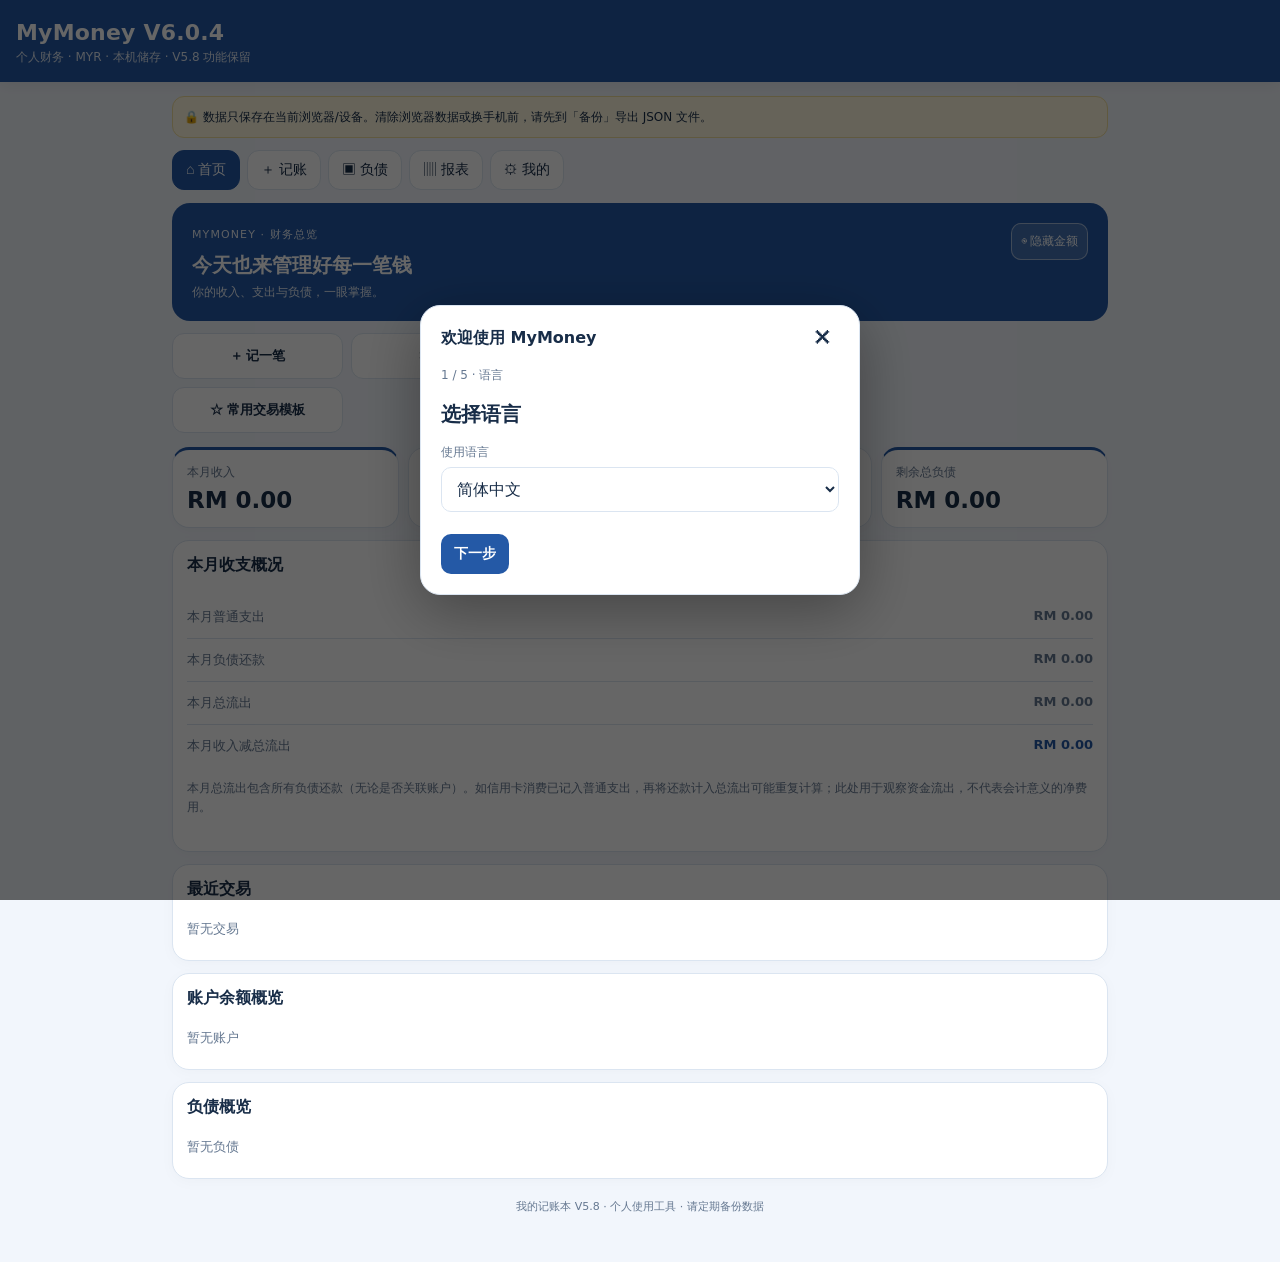
==== commit c3f090f2: "Add files via upload" ====
--- a/index.html
+++ b/index.html
@@ -129,4 +129,4 @@
 $('transferForm').addEventListener('submit',e=>{e.preventDefault();const from=$('transferFrom').value,to=$('transferTo').value,amount=Number($('transferAmount').value),date=$('transferDate').value;if(!from||!to||from===to)return alert('请选择两个不同账户。');if(!Number.isFinite(amount)||amount<=0||!date)return alert('请输入有效金额和日期。');if(Math.round(amount*100)>Math.round(accountBalance(from)*100))return alert('转出账户余额不足。');data.transfers.push({id:uid(),from,to,amount,date,note:$('transferNote').value.trim()});save();$('transferForm').reset();$('transferDate').value=today()});
 document.addEventListener('click',e=>{const b=e.target.closest('button');if(!b)return;if(b.dataset.editAccount){const a=data.accounts.find(x=>x.id===b.dataset.editAccount);if(!a)return;$('accountId').value=a.id;$('accountName').value=a.name;$('accountType').value=a.type;$('accountOpening').value=a.opening;$('accountNote').value=a.note||'';$('accountIcon').value=a.icon||'';updateAccountIconPreview();$('accountCancel').classList.remove('hidden');document.querySelector('[data-tab=transactions]').click();window.scrollTo({top:0,behavior:'smooth'})}if(b.dataset.delAccount){const id=b.dataset.delAccount;if(data.transactions.some(t=>t.accountId===id)||data.transfers.some(t=>t.from===id||t.to===id)||data.payments.some(p=>p.accountId===id))return alert('该账户有收支或转账记录，不能删除。请先删除或修改相关记录。');if(confirm('确定删除此账户？')){data.accounts=data.accounts.filter(a=>a.id!==id);save()}}if(b.dataset.delTransfer){if(confirm('确定删除这笔转账？两边账户余额将自动恢复。')){data.transfers=data.transfers.filter(t=>t.id!==b.dataset.delTransfer);save()}}if(b.dataset.editTx){const x=data.transactions.find(y=>y.id===b.dataset.editTx);if(!x)return;$('txId').value=x.id;$('entryMode').value=x.type;setEntryMode();$('txType').value=x.type;$('txDate').value=x.date;$('txAmount').value=x.amount;refreshCategories(x.category);$('txCategory').value=x.category;$('txPayment').value=x.payment;$('txAccount').value=x.accountId||'';$('txNote').value=x.note||'';$('txFormTitle').textContent='编辑收支记录';$('txCancel').classList.remove('hidden');document.querySelector('[data-tab="transactions"]').click();window.scrollTo({top:0,behavior:'smooth'})}if(b.dataset.delTx){if(confirm('确定删除这笔交易？')){data.transactions=data.transactions.filter(x=>x.id!==b.dataset.delTx);save()}}if(b.dataset.v58Plan){setDebtView('repay');v58showPlan(b.dataset.v58Plan);document.getElementById('v58Plan').scrollIntoView({behavior:'smooth',block:'center'})}if(b.dataset.editDebt){const d=data.debts.find(x=>x.id===b.dataset.editDebt);if(!d)return;$('debtId').value=d.id;$('debtName').value=d.name;refreshDebtTypes(d.type);$('debtOriginal').value=d.original;$('debtDate').value=d.date;$('debtNote').value=d.note||'';$('debtInterestMode').value=d.interestMode||'none';$('debtRate').value=d.annualRate||0;$('debtTerm').value=d.termMonths||'';$('debtMonthly').value=d.monthlyPayment||'';$('debtStart').value=d.startPaymentDate||d.date||today();$('debtIcon').value=d.icon||'';updateDebtIconPreview();$('debtFormTitle').textContent='编辑负债';$('debtCancel').classList.remove('hidden');document.querySelector('[data-tab="debts"]').click();setDebtView('create');window.scrollTo({top:0,behavior:'smooth'})}if(b.dataset.delDebt){const id=b.dataset.delDebt;if(data.payments.some(p=>p.debtId===id)){alert('这笔负债已有还款记录。为避免数据丢失，请先备份；暂不支持删除有还款记录的负债。');return}if(confirm('确定删除这笔负债？')){data.debts=data.debts.filter(d=>d.id!==id);save()}}if(b.dataset.removeDebtCategory){const name=b.dataset.removeDebtCategory;if(data.debts.some(d=>d.type===name))return alert('已有负债使用此类别，不能删除。');if(confirm('确定删除类别「'+name+'」？')){data.debtCategories=(data.debtCategories||[]).filter(v=>v!==name);save()}}if(b.dataset.delPay){if(confirm('确定删除这笔还款记录？删除后对应负债余额会增加。')){data.payments=data.payments.filter(p=>p.id!==b.dataset.delPay);save();$('v58Plan').textContent='还款记录已更新，请重新选择负债查看计划。'}}});$('exportJson').addEventListener('click',()=>download('mymoney-backup-'+today()+'.json',JSON.stringify({version:58,exportedAt:new Date().toISOString(),...data},null,2),'application/json;charset=utf-8'));$('importBtn').addEventListener('click',()=>$('importFile').click());$('importFile').addEventListener('change',async e=>{const f=e.target.files[0];if(!f)return;try{const d=JSON.parse(await f.text());if(!d||!Array.isArray(d.transactions)||!Array.isArray(d.debts)||!Array.isArray(d.payments))throw Error('格式不正确');if(!confirm('导入将覆盖当前所有本机数据。建议先导出现有备份。确定继续吗？'))return;data={transactions:d.transactions,debts:d.debts,payments:d.payments,accounts:Array.isArray(d.accounts)?d.accounts:[],transfers:Array.isArray(d.transfers)?d.transfers:[],categories:Array.isArray(d.categories)?d.categories:[],debtCategories:Array.isArray(d.debtCategories)?d.debtCategories:[]};save();$('backupMsg').textContent='备份导入成功。'}catch(err){alert('无法导入：文件格式不正确或内容损坏。')}finally{e.target.value=''}});function download(name,content,type){const blob=new Blob(['\ufeff',content],{type}),url=URL.createObjectURL(blob),a=document.createElement('a');a.href=url;a.download=name;document.body.appendChild(a);a.click();a.remove();setTimeout(()=>URL.revokeObjectURL(url),1000)}$('exportCsv').addEventListener('click',()=>{const rows=[['日期','类型','金额(MYR)','类别','付款方式','备注'],...data.transactions.slice().sort((a,b)=>a.date.localeCompare(b.date)).map(x=>[x.date,x.type==='income'?'收入':'支出',Number(x.amount).toFixed(2),x.category,x.payment,x.note||''])];const csv=rows.map(r=>r.map(v=>'"'+String(v??'').replace(/"/g,'""')+'"').join(',')).join('\r\n');download('mymoney-transactions-'+today()+'.csv',csv,'text/csv;charset=utf-8')});$('clearData').addEventListener('click',()=>{if(confirm('确定清除全部收支、负债和还款数据？此操作无法撤销。')){if(confirm('最后确认：你已备份重要数据吗？')){data={transactions:[],debts:[],payments:[],accounts:[],transfers:[],categories:[],debtCategories:[]};save();resetTx();resetDebt();alert('本机数据已清除。')}}});load();refreshDebtTypes();setDebtView('create');resetTx();resetDebt();$('payDate').value=today();$('transferDate').value=today();$('analysisMonth').value=monthNow();initV5();initDebtIcons();refreshCategories();render();if('serviceWorker'in navigator&&location.protocol.startsWith('http'))navigator.serviceWorker.register('./sw.js').catch(()=>{});
 })();
-</script><script src="v60.js?v=6.2.0" defer></script><script src="v604.js?v=6.2.0" defer></script><script src="v608.js?v=6.2.0" defer></script><script src="v610.js?v=6.2.0" defer></script><link rel="stylesheet" href="v620.css?v=6.2.0"><script src="v620.js?v=6.2.0" defer></script><link rel="stylesheet" href="v630.css?v=6.3.0"><script src="v630.js?v=6.3.0" defer></script></body></html>
+</script><script src="v60.js?v=6.2.0" defer></script><script src="v604.js?v=6.2.0" defer></script><script src="v608.js?v=6.2.0" defer></script><script src="v610.js?v=6.2.0" defer></script><link rel="stylesheet" href="v620.css?v=6.2.0"><script src="v620.js?v=6.2.0" defer></script><link rel="stylesheet" href="v630.css?v=6.3.0"><script src="v630.js?v=6.3.0" defer></script><link rel="stylesheet" href="v640.css?v=6.4.0"><script src="v640.js?v=6.4.0" defer></script><link rel="stylesheet" href="v650.css?v=6.5.0"><script src="v650.js?v=6.5.0" defer></script><script src="v660.js?v=6.6.0" defer></script></body></html>
--- a/v640.css
+++ b/v640.css
@@ -0,0 +1 @@
+.v640-panel{scroll-margin-top:16px}.v640-panel .item{gap:12px;flex-wrap:wrap}.v640-panel .actions{flex-wrap:wrap}.v640-panel hr{border:0;border-top:1px solid var(--border,#ddd);margin:16px 0}.v640-results{max-height:400px;overflow:auto}.v640-panel input,.v640-panel select{width:100%;min-width:0}
--- a/v650.css
+++ b/v650.css
@@ -0,0 +1 @@
+.v650-panel{scroll-margin-top:16px}.v650-panel .grid{margin-bottom:10px}.v650-panel input,.v650-panel select{width:100%;min-width:0}.v650-panel .v650-item{display:flex;align-items:center;justify-content:space-between;flex-wrap:wrap;gap:10px}.v650-panel .actions{display:flex;flex-wrap:wrap;gap:6px}.v650-calendar{display:grid;grid-template-columns:repeat(auto-fit,minmax(180px,1fr));gap:8px}.v650-calendar span{padding:9px;border:1px solid var(--border,#ddd);border-radius:9px;font-size:.85rem}
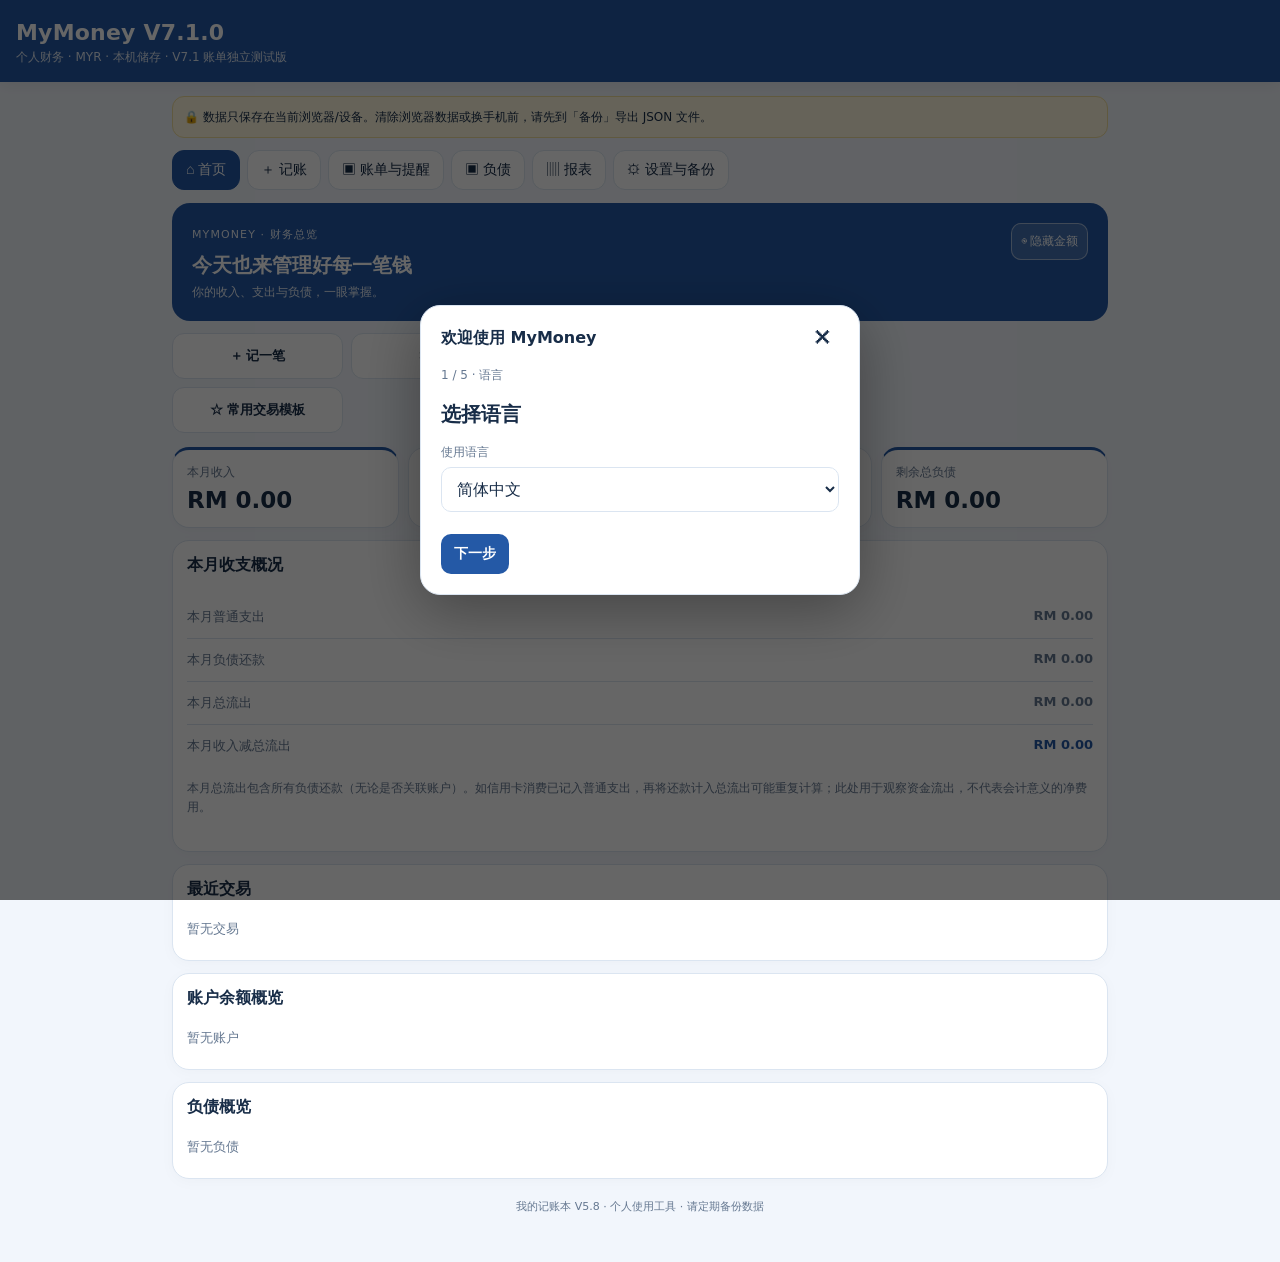
==== commit 441bebb6: "Add files via upload" ====
--- a/index.html
+++ b/index.html
@@ -1,7 +1,7 @@
 <!doctype html>
 <html lang="zh-CN">
 <head>
-<meta charset="utf-8"><meta name="viewport" content="width=device-width, initial-scale=1, viewport-fit=cover"><meta name="theme-color" content="#176b57"><meta name="description" content="个人记账与负债管理，本机保存数据"><link rel="manifest" href="manifest.json"><title>MyMoney V6.1.0 · Security Test</title>
+<meta charset="utf-8"><meta name="viewport" content="width=device-width, initial-scale=1, viewport-fit=cover"><meta name="theme-color" content="#176b57"><meta name="description" content="个人记账与负债管理，本机保存数据"><link rel="manifest" href="manifest.json"><title>MyMoney V7.1.0 · 账单独立测试版</title>
 <style>
 :root{--green:#176b57;--bg:#f3f6f5;--card:#fff;--text:#182522;--muted:#64736e;--line:#e1e9e5;--red:#bd3d3d;--blue:#275d9c}*{box-sizing:border-box}body{margin:0;background:var(--bg);color:var(--text);font-family:system-ui,-apple-system,"Segoe UI",sans-serif}header{background:var(--green);color:white;padding:20px 16px 16px;position:sticky;top:0;z-index:5}header h1{font-size:22px;margin:0 0 4px}header p{font-size:12px;margin:0;opacity:.85}.wrap{max-width:760px;margin:auto;padding:14px 12px 40px}.tabs{display:flex;gap:7px;overflow:auto;margin-bottom:13px}.tabs button{white-space:nowrap;border:1px solid var(--line);background:white;color:var(--text);padding:10px 13px;border-radius:12px;font-size:14px}.tabs button.active{background:var(--green);color:white;border-color:var(--green)}.panel{display:none}.panel.active{display:block}.cards{display:grid;grid-template-columns:repeat(2,minmax(0,1fr));gap:9px;margin-bottom:12px}.metric,.box{background:var(--card);border:1px solid var(--line);border-radius:15px;padding:14px}.metric span{font-size:12px;color:var(--muted);display:block}.metric strong{font-size:20px;display:block;margin-top:6px;overflow-wrap:anywhere}.box{margin-bottom:12px}.box h2{font-size:16px;margin:0 0 12px}.grid{display:grid;grid-template-columns:repeat(2,minmax(0,1fr));gap:10px}label{font-size:12px;color:var(--muted);display:block;margin-bottom:5px}input,select,textarea{font:inherit;width:100%;border:1px solid #cfdcd5;background:#fff;border-radius:10px;padding:11px;color:var(--text);min-width:0}textarea{min-height:66px;resize:vertical}.field{margin-bottom:10px}.full{grid-column:1/-1}.btn{border:0;border-radius:10px;padding:11px 13px;background:var(--green);color:white;font-weight:600;font-size:14px;cursor:pointer}.btn.secondary{background:#e6efeb;color:var(--green)}.btn.danger{background:#fff0f0;color:var(--red)}.btn.small{padding:7px 9px;font-size:12px}.actions{display:flex;gap:8px;flex-wrap:wrap}.item{border-top:1px solid var(--line);padding:12px 0;display:flex;justify-content:space-between;gap:10px;align-items:flex-start}.item:first-child{border-top:0}.item .name{font-weight:650;font-size:14px}.sub{color:var(--muted);font-size:12px;margin-top:4px;line-height:1.5}.amount{font-weight:700;white-space:nowrap;text-align:right}.income{color:var(--green)}.expense{color:var(--red)}.empty{color:var(--muted);font-size:13px;padding:8px 0}.hint{font-size:12px;color:var(--muted);line-height:1.6}.notice{background:#fff8df;border:1px solid #f1df9d;border-radius:12px;padding:11px;font-size:12px;line-height:1.5;margin-bottom:12px}.hidden{display:none!important}.month-row{display:flex;gap:10px;align-items:end;margin-bottom:12px}.month-row .field{flex:1;margin:0}.pill{display:inline-block;border-radius:30px;padding:3px 8px;background:#e6efeb;color:var(--green);font-size:11px}.debt-balance{font-size:18px;font-weight:750;margin:5px 0}.progress{height:6px;border-radius:9px;background:#e8eeeb;overflow:hidden;margin:9px 0}.progress span{height:100%;display:block;background:var(--green)}footer{text-align:center;color:var(--muted);font-size:11px;padding:8px}
 @media(min-width:600px){.cards{grid-template-columns:repeat(4,minmax(0,1fr))}.metric strong{font-size:22px}}
@@ -19,12 +19,12 @@
 /* V5.8 debt calculator */
 .v58-panel{border:1px solid #dce8e1;background:#f8fbf9;border-radius:12px;padding:12px;margin:10px 0}.v58-panel h3{margin:0 0 10px;font-size:15px}.v58-table-wrap{overflow-x:auto;max-height:350px;overflow-y:auto}.v58-table{width:100%;border-collapse:collapse;font-size:12px;white-space:nowrap}.v58-table th,.v58-table td{padding:8px 6px;border-bottom:1px solid #e1e9e5;text-align:right}.v58-table th:first-child,.v58-table td:first-child{text-align:left}.v58-muted{font-size:12px;color:var(--muted);line-height:1.6}.v58-detail{margin-top:8px}.v58-pill{font-size:11px;background:#e6efeb;border-radius:20px;padding:3px 7px;color:#176b57}
 .debt-subnav{display:grid;grid-template-columns:repeat(2,minmax(0,1fr));gap:8px}.debt-subnav button{white-space:normal;min-height:48px}.debt-subbtn{font-size:13px}.debt-custom-row{display:flex;justify-content:space-between;align-items:center;gap:8px;padding:5px 0}
-</style><link rel="stylesheet" href="v60.css?v=6.2.0"><script>try{if(JSON.parse(localStorage.getItem("mymoney-v610-security")||"{}").enabled)document.documentElement.classList.add("v610-locked")}catch(e){}</script><link rel="stylesheet" href="v610.css?v=6.2.0"></head>
+</style><link rel="stylesheet" href="v60.css?v=7.0.0"><script>try{if(JSON.parse(localStorage.getItem("mymoney-v610-security")||"{}").enabled)document.documentElement.classList.add("v610-locked")}catch(e){}</script><link rel="stylesheet" href="v610.css?v=7.0.0"></head>
 <body><header><h1>我的记账本</h1><p>MYR 马币 · 本机保存 · 独立负债与利息计算</p></header><main class="wrap">
 <div class="notice">🔒 数据只保存在当前浏览器/设备。清除浏览器数据或换手机前，请先到「备份」导出 JSON 文件。</div>
-<nav class="tabs" aria-label="主菜单"><button class="active" data-tab="home">总览</button><button data-tab="transactions">记账与账户</button><button data-tab="debts">负债管理</button><button data-tab="analytics">分析</button><button data-tab="backup">备份与导出</button><button data-tab="my">我的</button></nav>
+<nav class="tabs" aria-label="主菜单"><button class="active" data-tab="home">总览</button><button data-tab="transactions">记账与账户</button><button data-tab="bills">账单与提醒</button><button data-tab="debts">负债管理</button><button data-tab="analytics">分析</button><button data-tab="backup">备份与导出</button><button data-tab="my">我的</button></nav>
 <section id="home" class="panel active"><div class="v603-welcome"><div><small>MYMONEY · 财务总览</small><h2>今天也来管理好每一笔钱</h2><p>你的收入、支出与负债，一眼掌握。</p></div><button type="button" class="v603-eye" id="v603Privacy" aria-pressed="false" aria-label="隐藏或显示首页金额">◉ 隐藏金额</button></div><div class="v603-quick" aria-label="快捷操作"><button type="button" data-v603-action="transactions">＋ 记一笔</button><button type="button" data-v603-action="transfer">⇄ 转账</button><button type="button" data-v603-action="repay">▣ 记录还款</button></div><div class="cards v603-homecards"><div class="metric"><span>本月收入</span><strong id="mIncome">RM 0.00</strong></div><div class="metric"><span>本月总流出（支出＋还款）</span><strong id="mExpense">RM 0.00</strong></div><div class="metric"><span>本月收入－总流出</span><strong id="mBalance">RM 0.00</strong></div><div class="metric"><span>剩余总负债</span><strong id="debtTotal">RM 0.00</strong></div></div><div class="box"><h2>本月收支概况</h2><div id="monthSummary" class="empty">暂无本月记录</div></div><div class="box"><h2>最近交易</h2><div id="recentList" class="empty">暂无交易</div></div><div class="box"><h2>账户余额概览</h2><div id="homeAccounts" class="empty">暂无账户</div></div><div class="box"><h2>负债概览</h2><div id="homeDebts" class="empty">暂无负债</div></div></section>
-<section id="transactions" class="panel"><div class="box"><h2>新增记录</h2><div class="field"><label for="entryMode">类型</label><select id="entryMode"><option value="expense">支出</option><option value="income">收入</option><option value="transfer">内部转账</option></select></div><p class="hint">转账只移动账户余额，不计入收入或支出。</p></div><div id="transferEntryWrap" class="box hidden"><h2>新增内部转账</h2><form id="transferForm"><div class="grid">
+<section id="bills" class="panel" aria-label="账单与提醒"></section><section id="transactions" class="panel"><div class="box"><h2>新增记录</h2><div class="field"><label for="entryMode">类型</label><select id="entryMode"><option value="expense">支出</option><option value="income">收入</option><option value="transfer">内部转账</option></select></div><p class="hint">转账只移动账户余额，不计入收入或支出。</p></div><div id="transferEntryWrap" class="box hidden"><h2>新增内部转账</h2><form id="transferForm"><div class="grid">
 <div class="field"><label for="transferFrom">转出账户</label><select id="transferFrom" required></select></div>
 <div class="field"><label for="transferTo">转入账户</label><select id="transferTo" required></select></div>
 <div class="field"><label for="transferAmount">金额（RM）</label><input id="transferAmount" type="number" min="0.01" step="0.01" required></div>
@@ -129,4 +129,4 @@
 $('transferForm').addEventListener('submit',e=>{e.preventDefault();const from=$('transferFrom').value,to=$('transferTo').value,amount=Number($('transferAmount').value),date=$('transferDate').value;if(!from||!to||from===to)return alert('请选择两个不同账户。');if(!Number.isFinite(amount)||amount<=0||!date)return alert('请输入有效金额和日期。');if(Math.round(amount*100)>Math.round(accountBalance(from)*100))return alert('转出账户余额不足。');data.transfers.push({id:uid(),from,to,amount,date,note:$('transferNote').value.trim()});save();$('transferForm').reset();$('transferDate').value=today()});
 document.addEventListener('click',e=>{const b=e.target.closest('button');if(!b)return;if(b.dataset.editAccount){const a=data.accounts.find(x=>x.id===b.dataset.editAccount);if(!a)return;$('accountId').value=a.id;$('accountName').value=a.name;$('accountType').value=a.type;$('accountOpening').value=a.opening;$('accountNote').value=a.note||'';$('accountIcon').value=a.icon||'';updateAccountIconPreview();$('accountCancel').classList.remove('hidden');document.querySelector('[data-tab=transactions]').click();window.scrollTo({top:0,behavior:'smooth'})}if(b.dataset.delAccount){const id=b.dataset.delAccount;if(data.transactions.some(t=>t.accountId===id)||data.transfers.some(t=>t.from===id||t.to===id)||data.payments.some(p=>p.accountId===id))return alert('该账户有收支或转账记录，不能删除。请先删除或修改相关记录。');if(confirm('确定删除此账户？')){data.accounts=data.accounts.filter(a=>a.id!==id);save()}}if(b.dataset.delTransfer){if(confirm('确定删除这笔转账？两边账户余额将自动恢复。')){data.transfers=data.transfers.filter(t=>t.id!==b.dataset.delTransfer);save()}}if(b.dataset.editTx){const x=data.transactions.find(y=>y.id===b.dataset.editTx);if(!x)return;$('txId').value=x.id;$('entryMode').value=x.type;setEntryMode();$('txType').value=x.type;$('txDate').value=x.date;$('txAmount').value=x.amount;refreshCategories(x.category);$('txCategory').value=x.category;$('txPayment').value=x.payment;$('txAccount').value=x.accountId||'';$('txNote').value=x.note||'';$('txFormTitle').textContent='编辑收支记录';$('txCancel').classList.remove('hidden');document.querySelector('[data-tab="transactions"]').click();window.scrollTo({top:0,behavior:'smooth'})}if(b.dataset.delTx){if(confirm('确定删除这笔交易？')){data.transactions=data.transactions.filter(x=>x.id!==b.dataset.delTx);save()}}if(b.dataset.v58Plan){setDebtView('repay');v58showPlan(b.dataset.v58Plan);document.getElementById('v58Plan').scrollIntoView({behavior:'smooth',block:'center'})}if(b.dataset.editDebt){const d=data.debts.find(x=>x.id===b.dataset.editDebt);if(!d)return;$('debtId').value=d.id;$('debtName').value=d.name;refreshDebtTypes(d.type);$('debtOriginal').value=d.original;$('debtDate').value=d.date;$('debtNote').value=d.note||'';$('debtInterestMode').value=d.interestMode||'none';$('debtRate').value=d.annualRate||0;$('debtTerm').value=d.termMonths||'';$('debtMonthly').value=d.monthlyPayment||'';$('debtStart').value=d.startPaymentDate||d.date||today();$('debtIcon').value=d.icon||'';updateDebtIconPreview();$('debtFormTitle').textContent='编辑负债';$('debtCancel').classList.remove('hidden');document.querySelector('[data-tab="debts"]').click();setDebtView('create');window.scrollTo({top:0,behavior:'smooth'})}if(b.dataset.delDebt){const id=b.dataset.delDebt;if(data.payments.some(p=>p.debtId===id)){alert('这笔负债已有还款记录。为避免数据丢失，请先备份；暂不支持删除有还款记录的负债。');return}if(confirm('确定删除这笔负债？')){data.debts=data.debts.filter(d=>d.id!==id);save()}}if(b.dataset.removeDebtCategory){const name=b.dataset.removeDebtCategory;if(data.debts.some(d=>d.type===name))return alert('已有负债使用此类别，不能删除。');if(confirm('确定删除类别「'+name+'」？')){data.debtCategories=(data.debtCategories||[]).filter(v=>v!==name);save()}}if(b.dataset.delPay){if(confirm('确定删除这笔还款记录？删除后对应负债余额会增加。')){data.payments=data.payments.filter(p=>p.id!==b.dataset.delPay);save();$('v58Plan').textContent='还款记录已更新，请重新选择负债查看计划。'}}});$('exportJson').addEventListener('click',()=>download('mymoney-backup-'+today()+'.json',JSON.stringify({version:58,exportedAt:new Date().toISOString(),...data},null,2),'application/json;charset=utf-8'));$('importBtn').addEventListener('click',()=>$('importFile').click());$('importFile').addEventListener('change',async e=>{const f=e.target.files[0];if(!f)return;try{const d=JSON.parse(await f.text());if(!d||!Array.isArray(d.transactions)||!Array.isArray(d.debts)||!Array.isArray(d.payments))throw Error('格式不正确');if(!confirm('导入将覆盖当前所有本机数据。建议先导出现有备份。确定继续吗？'))return;data={transactions:d.transactions,debts:d.debts,payments:d.payments,accounts:Array.isArray(d.accounts)?d.accounts:[],transfers:Array.isArray(d.transfers)?d.transfers:[],categories:Array.isArray(d.categories)?d.categories:[],debtCategories:Array.isArray(d.debtCategories)?d.debtCategories:[]};save();$('backupMsg').textContent='备份导入成功。'}catch(err){alert('无法导入：文件格式不正确或内容损坏。')}finally{e.target.value=''}});function download(name,content,type){const blob=new Blob(['\ufeff',content],{type}),url=URL.createObjectURL(blob),a=document.createElement('a');a.href=url;a.download=name;document.body.appendChild(a);a.click();a.remove();setTimeout(()=>URL.revokeObjectURL(url),1000)}$('exportCsv').addEventListener('click',()=>{const rows=[['日期','类型','金额(MYR)','类别','付款方式','备注'],...data.transactions.slice().sort((a,b)=>a.date.localeCompare(b.date)).map(x=>[x.date,x.type==='income'?'收入':'支出',Number(x.amount).toFixed(2),x.category,x.payment,x.note||''])];const csv=rows.map(r=>r.map(v=>'"'+String(v??'').replace(/"/g,'""')+'"').join(',')).join('\r\n');download('mymoney-transactions-'+today()+'.csv',csv,'text/csv;charset=utf-8')});$('clearData').addEventListener('click',()=>{if(confirm('确定清除全部收支、负债和还款数据？此操作无法撤销。')){if(confirm('最后确认：你已备份重要数据吗？')){data={transactions:[],debts:[],payments:[],accounts:[],transfers:[],categories:[],debtCategories:[]};save();resetTx();resetDebt();alert('本机数据已清除。')}}});load();refreshDebtTypes();setDebtView('create');resetTx();resetDebt();$('payDate').value=today();$('transferDate').value=today();$('analysisMonth').value=monthNow();initV5();initDebtIcons();refreshCategories();render();if('serviceWorker'in navigator&&location.protocol.startsWith('http'))navigator.serviceWorker.register('./sw.js').catch(()=>{});
 })();
-</script><script src="v60.js?v=6.2.0" defer></script><script src="v604.js?v=6.2.0" defer></script><script src="v608.js?v=6.2.0" defer></script><script src="v610.js?v=6.2.0" defer></script><link rel="stylesheet" href="v620.css?v=6.2.0"><script src="v620.js?v=6.2.0" defer></script><link rel="stylesheet" href="v630.css?v=6.3.0"><script src="v630.js?v=6.3.0" defer></script><link rel="stylesheet" href="v640.css?v=6.4.0"><script src="v640.js?v=6.4.0" defer></script><link rel="stylesheet" href="v650.css?v=6.5.0"><script src="v650.js?v=6.5.0" defer></script><script src="v660.js?v=6.6.0" defer></script></body></html>
+</script><script src="v60.js?v=7001" defer></script><script src="v604.js?v=7.0.0" defer></script><script src="v608.js?v=7.0.0" defer></script><script src="v610.js?v=7.0.0" defer></script><link rel="stylesheet" href="v620.css?v=7.0.0"><script src="v620.js?v=7.0.0" defer></script><link rel="stylesheet" href="v630.css?v=7.0.0"><script src="v630.js?v=7.0.0" defer></script><link rel="stylesheet" href="v640.css?v=7.0.0"><script src="v640.js?v=7.0.0" defer></script><link rel="stylesheet" href="v650.css?v=7.1.0"><script src="v650.js?v=7.1.0" defer></script><script src="v660.js?v=7.0.0" defer></script><script src="v670.js?v=7.0.0" defer></script><script src="v690.js?v=7.0.0" defer></script><script src="v710.js?v=7.1.1" defer></script></body></html>
--- a/v60.css
+++ b/v60.css
@@ -51,3 +51,6 @@
 
 /* V6.0.4 onboarding & preferences */
 .v604-prefs{padding:14px;border:1px solid var(--line);border-radius:12px;margin-top:16px;background:var(--card)}.v604-prefs h3{margin:0 0 12px;font-size:16px}.v604-prefs label{margin-top:10px}.v604-prefs .btn{margin-top:8px}#v604Wizard[hidden]{display:none!important}#v604Wizard{position:fixed;inset:0;z-index:10000;background:#0009;display:grid;place-items:center;padding:14px}.v604-dialog{width:min(100%,440px);max-height:90dvh;overflow:auto;background:var(--card);color:var(--text);border:1px solid var(--line);border-radius:20px;padding:20px;box-shadow:0 15px 60px #0005}.v604-top,.v604-actions{display:flex;align-items:center;justify-content:space-between;gap:12px}.v604-top button{border:0;background:transparent;color:var(--text);font-size:20px;cursor:pointer}#v604Progress{margin:16px 0;color:var(--muted);font-size:12px}#v604Content h2{font-size:20px}#v604Content label{margin:12px 0 6px}#v604Content p{line-height:1.6}.v604-actions{margin-top:22px}.v604-modal-open{overflow:hidden}html[data-theme="dark"] .v604-dialog{background:#1f2937;color:#f4f6fc}html[data-theme="dark"] .v604-prefs{background:#1f2937;color:#f4f6fc}
+
+/* V7.1 six primary tabs on small screens */
+@media(max-width:599px){.tabs{grid-template-columns:repeat(6,minmax(0,1fr))}.tabs button{font-size:10px;padding:8px 1px}}
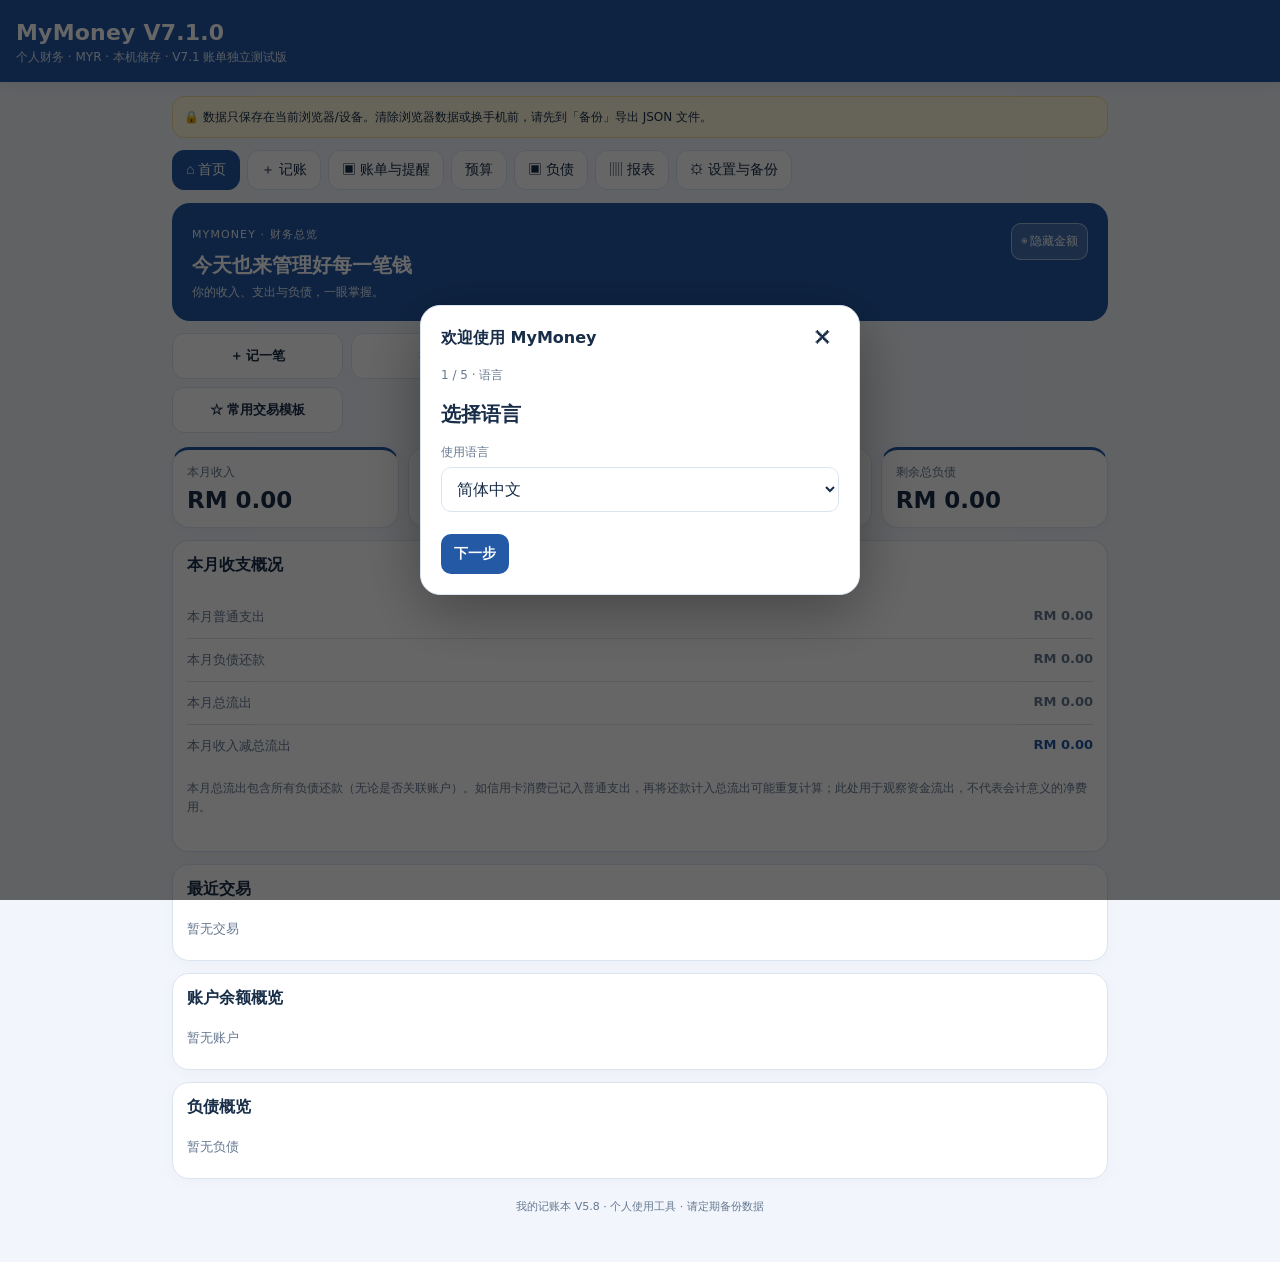
==== commit d9ef1113: "Add files via upload" ====
--- a/index.html
+++ b/index.html
@@ -6,7 +6,7 @@
 :root{--green:#176b57;--bg:#f3f6f5;--card:#fff;--text:#182522;--muted:#64736e;--line:#e1e9e5;--red:#bd3d3d;--blue:#275d9c}*{box-sizing:border-box}body{margin:0;background:var(--bg);color:var(--text);font-family:system-ui,-apple-system,"Segoe UI",sans-serif}header{background:var(--green);color:white;padding:20px 16px 16px;position:sticky;top:0;z-index:5}header h1{font-size:22px;margin:0 0 4px}header p{font-size:12px;margin:0;opacity:.85}.wrap{max-width:760px;margin:auto;padding:14px 12px 40px}.tabs{display:flex;gap:7px;overflow:auto;margin-bottom:13px}.tabs button{white-space:nowrap;border:1px solid var(--line);background:white;color:var(--text);padding:10px 13px;border-radius:12px;font-size:14px}.tabs button.active{background:var(--green);color:white;border-color:var(--green)}.panel{display:none}.panel.active{display:block}.cards{display:grid;grid-template-columns:repeat(2,minmax(0,1fr));gap:9px;margin-bottom:12px}.metric,.box{background:var(--card);border:1px solid var(--line);border-radius:15px;padding:14px}.metric span{font-size:12px;color:var(--muted);display:block}.metric strong{font-size:20px;display:block;margin-top:6px;overflow-wrap:anywhere}.box{margin-bottom:12px}.box h2{font-size:16px;margin:0 0 12px}.grid{display:grid;grid-template-columns:repeat(2,minmax(0,1fr));gap:10px}label{font-size:12px;color:var(--muted);display:block;margin-bottom:5px}input,select,textarea{font:inherit;width:100%;border:1px solid #cfdcd5;background:#fff;border-radius:10px;padding:11px;color:var(--text);min-width:0}textarea{min-height:66px;resize:vertical}.field{margin-bottom:10px}.full{grid-column:1/-1}.btn{border:0;border-radius:10px;padding:11px 13px;background:var(--green);color:white;font-weight:600;font-size:14px;cursor:pointer}.btn.secondary{background:#e6efeb;color:var(--green)}.btn.danger{background:#fff0f0;color:var(--red)}.btn.small{padding:7px 9px;font-size:12px}.actions{display:flex;gap:8px;flex-wrap:wrap}.item{border-top:1px solid var(--line);padding:12px 0;display:flex;justify-content:space-between;gap:10px;align-items:flex-start}.item:first-child{border-top:0}.item .name{font-weight:650;font-size:14px}.sub{color:var(--muted);font-size:12px;margin-top:4px;line-height:1.5}.amount{font-weight:700;white-space:nowrap;text-align:right}.income{color:var(--green)}.expense{color:var(--red)}.empty{color:var(--muted);font-size:13px;padding:8px 0}.hint{font-size:12px;color:var(--muted);line-height:1.6}.notice{background:#fff8df;border:1px solid #f1df9d;border-radius:12px;padding:11px;font-size:12px;line-height:1.5;margin-bottom:12px}.hidden{display:none!important}.month-row{display:flex;gap:10px;align-items:end;margin-bottom:12px}.month-row .field{flex:1;margin:0}.pill{display:inline-block;border-radius:30px;padding:3px 8px;background:#e6efeb;color:var(--green);font-size:11px}.debt-balance{font-size:18px;font-weight:750;margin:5px 0}.progress{height:6px;border-radius:9px;background:#e8eeeb;overflow:hidden;margin:9px 0}.progress span{height:100%;display:block;background:var(--green)}footer{text-align:center;color:var(--muted);font-size:11px;padding:8px}
 @media(min-width:600px){.cards{grid-template-columns:repeat(4,minmax(0,1fr))}.metric strong{font-size:22px}}
 
-.calendar{display:grid;grid-template-columns:repeat(7,minmax(0,1fr));gap:5px}.calendar-day{border:1px solid var(--line);border-radius:9px;min-height:65px;padding:5px 2px;background:#fff;text-align:center;font-size:12px;cursor:pointer;color:var(--text)}.calendar-day b{display:block}.calendar-day small{display:block;font-size:9px;overflow-wrap:anywhere}.calendar-day.red{background:#ffe5e4;color:#a42c30}.calendar-day.green{background:#dcf5e7;color:#176b57}.calendar-day.selected{outline:2px solid var(--green)}.calendar-day.blank{background:transparent;border:0;cursor:default}.calendar-week{font-size:10px;color:var(--muted);text-align:center;margin:8px 0;word-spacing:2px}.donut-layout{display:flex;align-items:center;gap:20px;flex-wrap:wrap;margin:12px 0}.donut{width:160px;height:160px;border-radius:50%;display:grid;place-items:center;flex-shrink:0}.donut-inner{width:96px;height:96px;border-radius:50%;background:white;display:grid;place-items:center;text-align:center;font-size:12px;font-weight:700}.legend{flex:1;min-width:140px}.legend-row{display:flex;justify-content:space-between;gap:8px;padding:5px 0;font-size:12px}.legend-dot{display:inline-block;width:10px;height:10px;border-radius:50%;margin-right:6px}.trend{display:flex;align-items:flex-end;gap:3px;height:145px;overflow-x:auto;padding-bottom:20px}.trend-col{flex:1;min-width:7px;background:#e5a09c;border-radius:3px 3px 0 0;position:relative}.trend-col:nth-child(2n){background:#c85a53}.trend-col span{position:absolute;bottom:-18px;left:0;font-size:9px;color:var(--muted)}.emoji-picker,.brand-picker{display:grid;grid-template-columns:repeat(5,minmax(0,1fr));gap:7px;margin:10px 0}.icon-option{border:1px solid var(--line);border-radius:12px;background:white;padding:8px 3px;min-height:62px;display:flex;flex-direction:column;align-items:center;justify-content:center;gap:4px;font-size:11px;overflow-wrap:anywhere;cursor:pointer}.icon-option.active{outline:2px solid var(--green)}.icon-option img{width:42px;height:42px;object-fit:contain;border-radius:9px}.icon-option .symbol{font-size:27px}.icon-controls{display:flex;gap:7px;flex-wrap:wrap;align-items:center}.account-icon{display:inline-flex;vertical-align:middle;align-items:center;justify-content:center;width:30px;height:30px;margin-right:5px}.account-icon img{width:30px;height:30px;object-fit:contain;border-radius:7px}details summary{cursor:pointer;padding:6px 0}#customCategories .item{align-items:center}@media(max-width:420px){.calendar-day{min-height:58px;font-size:11px}.calendar-day small{font-size:8px}.emoji-picker,.brand-picker{grid-template-columns:repeat(4,minmax(0,1fr))}}
+.calendar{display:grid;grid-template-columns:repeat(7,minmax(0,1fr));gap:5px}.calendar-day{border:1px solid var(--line);border-radius:9px;min-height:65px;padding:5px 2px;background:#fff;text-align:center;font-size:12px;cursor:pointer;color:var(--text)}.calendar-day b{display:block}.calendar-day small{display:block;font-size:9px;overflow-wrap:anywhere}.calendar-day.red{background:#ffe5e4;color:#a42c30}.calendar-day.green{background:#dcf5e7;color:#176b57}.calendar-day.selected{outline:2px solid var(--green)}.calendar-day.blank{background:transparent;border:0;cursor:default}.calendar-week{display:grid;grid-template-columns:repeat(7,minmax(0,1fr));gap:5px;font-size:11px;color:var(--muted);margin:8px 0}.calendar-week span{text-align:center;min-width:0;white-space:nowrap}.donut-layout{display:flex;align-items:center;gap:20px;flex-wrap:wrap;margin:12px 0}.donut{width:160px;height:160px;border-radius:50%;display:grid;place-items:center;flex-shrink:0}.donut-inner{width:96px;height:96px;border-radius:50%;background:white;display:grid;place-items:center;text-align:center;font-size:12px;font-weight:700}.legend{flex:1;min-width:140px}.legend-row{display:flex;justify-content:space-between;gap:8px;padding:5px 0;font-size:12px}.legend-dot{display:inline-block;width:10px;height:10px;border-radius:50%;margin-right:6px}.trend{display:flex;align-items:flex-end;gap:3px;height:145px;overflow-x:auto;padding-bottom:20px}.trend-col{flex:1;min-width:7px;background:#e5a09c;border-radius:3px 3px 0 0;position:relative}.trend-col:nth-child(2n){background:#c85a53}.trend-col span{position:absolute;bottom:-18px;left:0;font-size:9px;color:var(--muted)}.emoji-picker,.brand-picker{display:grid;grid-template-columns:repeat(5,minmax(0,1fr));gap:7px;margin:10px 0}.icon-option{border:1px solid var(--line);border-radius:12px;background:white;padding:8px 3px;min-height:62px;display:flex;flex-direction:column;align-items:center;justify-content:center;gap:4px;font-size:11px;overflow-wrap:anywhere;cursor:pointer}.icon-option.active{outline:2px solid var(--green)}.icon-option img{width:42px;height:42px;object-fit:contain;border-radius:9px}.icon-option .symbol{font-size:27px}.icon-controls{display:flex;gap:7px;flex-wrap:wrap;align-items:center}.account-icon{display:inline-flex;vertical-align:middle;align-items:center;justify-content:center;width:30px;height:30px;margin-right:5px}.account-icon img{width:30px;height:30px;object-fit:contain;border-radius:7px}details summary{cursor:pointer;padding:6px 0}#customCategories .item{align-items:center}@media(max-width:420px){.calendar-day{min-height:58px;font-size:11px}.calendar-day small{font-size:8px}.emoji-picker,.brand-picker{grid-template-columns:repeat(4,minmax(0,1fr))}}
 /* V5.7: debt brand picker uses the same responsive grid as account brand picker. */
 #debtBrandPicker:not(.hidden){display:grid;grid-template-columns:repeat(5,minmax(0,1fr));gap:7px;margin:10px 0;}
 #debtBrandPicker .icon-option{width:100%;min-width:0;}
@@ -19,12 +19,12 @@
 /* V5.8 debt calculator */
 .v58-panel{border:1px solid #dce8e1;background:#f8fbf9;border-radius:12px;padding:12px;margin:10px 0}.v58-panel h3{margin:0 0 10px;font-size:15px}.v58-table-wrap{overflow-x:auto;max-height:350px;overflow-y:auto}.v58-table{width:100%;border-collapse:collapse;font-size:12px;white-space:nowrap}.v58-table th,.v58-table td{padding:8px 6px;border-bottom:1px solid #e1e9e5;text-align:right}.v58-table th:first-child,.v58-table td:first-child{text-align:left}.v58-muted{font-size:12px;color:var(--muted);line-height:1.6}.v58-detail{margin-top:8px}.v58-pill{font-size:11px;background:#e6efeb;border-radius:20px;padding:3px 7px;color:#176b57}
 .debt-subnav{display:grid;grid-template-columns:repeat(2,minmax(0,1fr));gap:8px}.debt-subnav button{white-space:normal;min-height:48px}.debt-subbtn{font-size:13px}.debt-custom-row{display:flex;justify-content:space-between;align-items:center;gap:8px;padding:5px 0}
-</style><link rel="stylesheet" href="v60.css?v=7.0.0"><script>try{if(JSON.parse(localStorage.getItem("mymoney-v610-security")||"{}").enabled)document.documentElement.classList.add("v610-locked")}catch(e){}</script><link rel="stylesheet" href="v610.css?v=7.0.0"></head>
+</style><link rel="stylesheet" href="v60.css?v=7.0.0"><script>try{if(JSON.parse(localStorage.getItem("mymoney-v610-security")||"{}").enabled)document.documentElement.classList.add("v610-locked")}catch(e){}</script><link rel="stylesheet" href="v610.css?v=7.0.0"><link rel="stylesheet" href="v720.css?v=7.2.0"></head>
 <body><header><h1>我的记账本</h1><p>MYR 马币 · 本机保存 · 独立负债与利息计算</p></header><main class="wrap">
 <div class="notice">🔒 数据只保存在当前浏览器/设备。清除浏览器数据或换手机前，请先到「备份」导出 JSON 文件。</div>
-<nav class="tabs" aria-label="主菜单"><button class="active" data-tab="home">总览</button><button data-tab="transactions">记账与账户</button><button data-tab="bills">账单与提醒</button><button data-tab="debts">负债管理</button><button data-tab="analytics">分析</button><button data-tab="backup">备份与导出</button><button data-tab="my">我的</button></nav>
+<nav class="tabs" aria-label="主菜单"><button class="active" data-tab="home">总览</button><button data-tab="transactions">记账与账户</button><button data-tab="bills">账单与提醒</button><button data-tab="budget">预算</button><button data-tab="debts">负债管理</button><button data-tab="analytics">分析</button><button data-tab="backup">备份与导出</button><button data-tab="my">我的</button></nav>
 <section id="home" class="panel active"><div class="v603-welcome"><div><small>MYMONEY · 财务总览</small><h2>今天也来管理好每一笔钱</h2><p>你的收入、支出与负债，一眼掌握。</p></div><button type="button" class="v603-eye" id="v603Privacy" aria-pressed="false" aria-label="隐藏或显示首页金额">◉ 隐藏金额</button></div><div class="v603-quick" aria-label="快捷操作"><button type="button" data-v603-action="transactions">＋ 记一笔</button><button type="button" data-v603-action="transfer">⇄ 转账</button><button type="button" data-v603-action="repay">▣ 记录还款</button></div><div class="cards v603-homecards"><div class="metric"><span>本月收入</span><strong id="mIncome">RM 0.00</strong></div><div class="metric"><span>本月总流出（支出＋还款）</span><strong id="mExpense">RM 0.00</strong></div><div class="metric"><span>本月收入－总流出</span><strong id="mBalance">RM 0.00</strong></div><div class="metric"><span>剩余总负债</span><strong id="debtTotal">RM 0.00</strong></div></div><div class="box"><h2>本月收支概况</h2><div id="monthSummary" class="empty">暂无本月记录</div></div><div class="box"><h2>最近交易</h2><div id="recentList" class="empty">暂无交易</div></div><div class="box"><h2>账户余额概览</h2><div id="homeAccounts" class="empty">暂无账户</div></div><div class="box"><h2>负债概览</h2><div id="homeDebts" class="empty">暂无负债</div></div></section>
-<section id="bills" class="panel" aria-label="账单与提醒"></section><section id="transactions" class="panel"><div class="box"><h2>新增记录</h2><div class="field"><label for="entryMode">类型</label><select id="entryMode"><option value="expense">支出</option><option value="income">收入</option><option value="transfer">内部转账</option></select></div><p class="hint">转账只移动账户余额，不计入收入或支出。</p></div><div id="transferEntryWrap" class="box hidden"><h2>新增内部转账</h2><form id="transferForm"><div class="grid">
+<section id="bills" class="panel" aria-label="账单与提醒"></section><section id="budget" class="panel" aria-label="每月预算"></section><section id="transactions" class="panel"><div class="box"><h2>新增记录</h2><div class="field"><label for="entryMode">类型</label><select id="entryMode"><option value="expense">支出</option><option value="income">收入</option><option value="transfer">内部转账</option></select></div><p class="hint">转账只移动账户余额，不计入收入或支出。</p></div><div id="transferEntryWrap" class="box hidden"><h2>新增内部转账</h2><form id="transferForm"><div class="grid">
 <div class="field"><label for="transferFrom">转出账户</label><select id="transferFrom" required></select></div>
 <div class="field"><label for="transferTo">转入账户</label><select id="transferTo" required></select></div>
 <div class="field"><label for="transferAmount">金额（RM）</label><input id="transferAmount" type="number" min="0.01" step="0.01" required></div>
@@ -43,7 +43,7 @@
 <div class="box"><h2>账户余额</h2><div id="accountTotals"></div><div id="accountList" class="empty">暂无账户</div></div>
 <div class="box"><h2>转账记录</h2><div id="transferList" class="empty">暂无转账</div></div>
 </div></section><section id="debts" class="panel"><div class="box"><h2>负债管理</h2><div class="actions debt-subnav"><button type="button" class="btn debt-subbtn" data-debt-view="create">新增负债 / 负债清单</button><button type="button" class="btn secondary debt-subbtn" data-debt-view="repay">新增还款记录 / 详细还款</button></div></div><div id="debtCreateView"><div class="box"><h2 id="debtFormTitle">新增负债</h2><form id="debtForm"><input type="hidden" id="debtId"><div class="grid"><div class="field"><label for="debtName">负债名称</label><input id="debtName" placeholder="例如：Maybank 信用卡" required></div><div class="field"><label for="debtType">负债类别</label><select id="debtType"><option>信用卡</option><option>个人借款</option><option>个人贷款</option><option>汽车贷款</option><option>房屋贷款</option><option>其他</option></select><div class="actions" style="margin-top:8px"><button type="button" class="btn secondary small" id="debtCategoryToggle">＋ 新增类别</button></div><div id="debtCategoryEditor" class="hidden" style="margin-top:8px"><input id="debtCategoryName" maxlength="40" placeholder="输入新类别，例如：装修贷款"><div class="actions" style="margin-top:8px"><button type="button" class="btn small" id="debtCategoryAdd">保存新类别</button><button type="button" class="btn secondary small" id="debtCategoryCancel">取消</button></div></div><div id="debtCategoryCustomList" class="v58-muted" style="margin-top:8px"></div></div><div class="field"><label for="debtOriginal">原始欠款（RM）</label><input id="debtOriginal" type="number" min="0.01" step="0.01" required placeholder="0.00"></div><div class="field"><label for="debtDate">记录日期</label><input id="debtDate" type="date" required></div><div class="field full"><label>负债银行／平台图标（可选）</label><input type="hidden" id="debtIcon"><div class="actions"><button type="button" class="btn secondary small" id="chooseDebtBrand">选择图标</button><button type="button" class="btn secondary small" id="uploadDebtIcon">上传自己的图标</button><button type="button" class="btn secondary small" id="resetDebtIcon">使用默认图标</button><span id="selectedDebtIcon" class="selected-icon"></span></div><input id="debtIconFile" type="file" accept="image/png,image/jpeg,image/webp" class="hidden"><div id="debtBrandPicker" class="icon-grid hidden" style="margin-top:10px"></div><p class="hint">银行、信用卡、车贷、房贷等都可选择图标；不会改变欠款或还款计算。</p></div><div class="field full v58-panel"><h3>V5.8 · 独立负债计算设置</h3><div class="grid"><div class="field full"><label for="debtInterestMode">计算方式</label><select id="debtInterestMode"><option value="none">无利息</option><option value="reducing">递减余额利息（按月估算）</option><option value="flat">固定利息（Flat Rate）</option><option value="credit">信用卡按月计息（估算）</option></select></div><div class="field"><label for="debtRate">年利率（%）</label><input id="debtRate" type="number" min="0" max="100" step="0.001" value="0"></div><div class="field"><label for="debtTerm">贷款总期数（月）</label><input id="debtTerm" type="number" min="1" max="1200" step="1" placeholder="例如 60"></div><div class="field"><label for="debtMonthly">计划每月还款（RM）</label><input id="debtMonthly" type="number" min="0" step="0.01" placeholder="例如 1000"></div><div class="field"><label for="debtStart">预计首期还款日</label><input id="debtStart" type="date"></div></div><p class="v58-muted">固定利息需填写总期数；递减余额及信用卡采用年利率 ÷ 12 的月度估算，可能与银行按日计息、费用和账单不同。旧负债默认无利息。</p></div><div class="field full"><label for="debtNote">备注（可选）</label><input id="debtNote" placeholder="例如：每月还款日"></div></div><div class="actions"><button class="btn" type="submit">保存负债</button><button class="btn secondary hidden" id="debtCancel" type="button">取消编辑</button></div><p class="hint">V5.8：每笔负债可选择独立计息方式。旧记录默认无利息；实际还款会从选定账户扣除，不重复生成普通支出。</p></form></div><div class="box"><h2>负债清单</h2><div id="debtList" class="empty">暂无负债</div></div></div><div id="debtRepayView" class="hidden"><div class="box"><h2>独立还款计划与详细明细</h2><p class="hint">点击负债清单中的「还款计划」查看该笔贷款的预计逐期明细。预计计划不会自动扣款。</p><div id="v58Plan" class="empty">请选择一笔负债查看</div></div><div class="box"><h2>新增还款记录</h2><form id="paymentForm"><div class="grid"><div class="field full"><label for="payDebt">选择负债</label><select id="payDebt" required><option value="">请先新增负债</option></select></div><div class="field"><label for="payDate">还款日期</label><input id="payDate" type="date" required></div><div class="field"><label for="payAmount">还款金额（RM）</label><input id="payAmount" type="number" min="0.01" step="0.01" required placeholder="0.00"></div><div class="field"><label for="payInterest">本次利息（RM）</label><input id="payInterest" type="number" min="0" step="0.01" placeholder="可自动估算后修改"></div><div class="field"><label for="payPrincipalPreview">本次偿还本金（RM）</label><input id="payPrincipalPreview" readonly value="0.00"></div><div class="field full"><label for="payAccount">扣款账户</label><select id="payAccount"><option value="">不关联账户（兼容旧记录）</option></select><p class="hint">选择账户后，保存还款会自动扣除该账户余额；会计入总览的本月总流出，但不会自动生成另一笔普通支出。</p></div><div class="field full"><label for="payNote">备注（可选）</label><input id="payNote" placeholder="例如：10月份月供"></div></div><button class="btn" type="submit">保存还款</button></form><div id="paymentList" class="empty" style="margin-top:12px">暂无还款记录</div></div><div class="box"><h2>📒 每笔负债详细还款记录</h2><p class="hint">选择一笔负债，查看历次实际还款的日期、金额、本金、利息、还款后余额、付款账户和备注。历史记录只供查看，不会重复扣款。</p><div class="field"><label for="v58HistoryDebt">查看哪笔负债</label><select id="v58HistoryDebt"><option value="">请选择负债</option></select></div><div id="v58History" class="empty">请选择一笔负债查看详细还款记录</div></div></div></section>
-<section id="analytics" class="panel"><div class="box" id="v620ReportRoot"><h2 id="v620Title">年度财务报表</h2><div class="grid"><div class="field"><label id="v620YearLabel" for="v620Year">年份</label><select id="v620Year"></select></div><div class="field"><label id="v620AccountLabel" for="v620Account">账户筛选</label><select id="v620Account"></select></div></div><div class="actions"><button type="button" class="btn secondary" id="v620Csv">导出报表 CSV</button></div><p class="hint" id="v620Note"></p><div class="cards" id="v620Totals"></div><h3 id="v620TrendTitle"></h3><div id="v620Bars"></div><div id="v620TableWrap"></div><h3 id="v620CategoryTitle"></h3><div id="v620Categories"></div><h3 id="v620DebtTitle"></h3><div id="v620Debt"></div></div><div class="box"><h2>📊 收支分析</h2><div class="grid"><div class="field"><label>选择月份</label><input type="month" id="analysisMonth"></div><div class="field"><label>分析类型</label><select id="analysisMode"><option value="outflow">总流出（支出＋还款）</option><option value="expense">普通支出</option><option value="income">收入</option></select></div></div><div id="analysisTotals" class="cards"></div></div><div class="box"><h2>每日收支日历</h2><div class="calendar-week">周一　 周二　 周三　 周四　 周五　 周六　 周日</div><div id="analysisCalendar" class="calendar"></div><p class="hint">红色代表当日净流出，绿色代表净收入；点击日期可查看明细。</p><div id="analysisDayDetail"></div></div><div class="box"><h2>类别占比</h2><div id="analysisDonut" class="donut-layout"></div><div id="analysisCategories"></div></div><div class="box"><h2>每日趋势</h2><div id="analysisTrend" class="trend"></div></div></section><section id="backup" class="panel"><div class="box"><h2>数据备份与恢复</h2><p class="hint">JSON 文件会包含收支、负债、还款、账户和转账记录，可用于恢复完整数据。建议定期备份，并把文件保存在安全的位置。</p><div class="actions"><button class="btn" id="exportJson">下载完整备份（JSON）</button><button class="btn secondary" id="importBtn">导入备份（JSON）</button><input id="importFile" class="hidden" type="file" accept="application/json,.json"></div><p id="backupMsg" class="hint"></p></div><div class="box"><h2>导出交易记录</h2><p class="hint">将收支记录导出为 CSV，可用 Excel 打开。此文件只包含日常收入和支出，不包含负债还款或内部转账记录。</p><button class="btn" id="exportCsv">下载交易记录（CSV）</button></div><div class="box"><h2>清除本机数据</h2><p class="hint">此操作会删除当前浏览器保存的全部记录（包括账户和转账），且无法撤销。请先备份。</p><button class="btn danger" id="clearData">清除全部数据</button></div><div class="box"><h2>使用提示</h2><ul class="hint"><li>只在当前浏览器/设备保存，不会自动同步到其他手机。</li><li>换手机、换浏览器或清除浏览数据前，请先下载 JSON 备份。</li><li>关联扣款账户的还款会减少负债与账户余额，并计入总览的本月总流出，但不会自动生成普通支出记录。</li><li>若要在手机上安装为应用，需要将网页发布到支持 HTTPS 的网站，再用浏览器「添加到主屏幕」。</li></ul></div></section>
+<section id="analytics" class="panel"><div class="box" id="v620ReportRoot"><h2 id="v620Title">年度财务报表</h2><div class="grid"><div class="field"><label id="v620YearLabel" for="v620Year">年份</label><select id="v620Year"></select></div><div class="field"><label id="v620AccountLabel" for="v620Account">账户筛选</label><select id="v620Account"></select></div></div><div class="actions"><button type="button" class="btn secondary" id="v620Csv">导出报表 CSV</button></div><p class="hint" id="v620Note"></p><div class="cards" id="v620Totals"></div><h3 id="v620TrendTitle"></h3><div id="v620Bars"></div><div id="v620TableWrap"></div><h3 id="v620CategoryTitle"></h3><div id="v620Categories"></div><h3 id="v620DebtTitle"></h3><div id="v620Debt"></div></div><div class="box"><h2>📊 收支分析</h2><div class="grid"><div class="field"><label>选择月份</label><input type="month" id="analysisMonth"></div><div class="field"><label>分析类型</label><select id="analysisMode"><option value="outflow">总流出（支出＋还款）</option><option value="expense">普通支出</option><option value="income">收入</option></select></div></div><div id="analysisTotals" class="cards"></div></div><div class="box"><h2>每日收支日历</h2><div class="calendar-week" id="analysisWeekdays"><span>周一</span><span>周二</span><span>周三</span><span>周四</span><span>周五</span><span>周六</span><span>周日</span></div><div id="analysisCalendar" class="calendar"></div><p class="hint">红色代表当日净流出，绿色代表净收入；点击日期可查看明细。</p><div id="analysisDayDetail"></div></div><div class="box"><h2>类别占比</h2><div id="analysisDonut" class="donut-layout"></div><div id="analysisCategories"></div></div><div class="box"><h2>每日趋势</h2><div id="analysisTrend" class="trend"></div></div></section><section id="backup" class="panel"><div class="box"><h2>数据备份与恢复</h2><p class="hint">JSON 文件会包含收支、负债、还款、账户和转账记录，可用于恢复完整数据。建议定期备份，并把文件保存在安全的位置。</p><div class="actions"><button class="btn" id="exportJson">下载完整备份（JSON）</button><button class="btn secondary" id="importBtn">导入备份（JSON）</button><input id="importFile" class="hidden" type="file" accept="application/json,.json"></div><p id="backupMsg" class="hint"></p></div><div class="box"><h2>导出交易记录</h2><p class="hint">将收支记录导出为 CSV，可用 Excel 打开。此文件只包含日常收入和支出，不包含负债还款或内部转账记录。</p><button class="btn" id="exportCsv">下载交易记录（CSV）</button></div><div class="box"><h2>清除本机数据</h2><p class="hint">此操作会删除当前浏览器保存的全部记录（包括账户和转账），且无法撤销。请先备份。</p><button class="btn danger" id="clearData">清除全部数据</button></div><div class="box"><h2>使用提示</h2><ul class="hint"><li>只在当前浏览器/设备保存，不会自动同步到其他手机。</li><li>换手机、换浏览器或清除浏览数据前，请先下载 JSON 备份。</li><li>关联扣款账户的还款会减少负债与账户余额，并计入总览的本月总流出，但不会自动生成普通支出记录。</li><li>若要在手机上安装为应用，需要将网页发布到支持 HTTPS 的网站，再用浏览器「添加到主屏幕」。</li></ul></div></section>
 <footer>我的记账本 V5.8 · 个人使用工具 · 请定期备份数据</footer></main>
 <script>
 (()=>{'use strict';const KEY='mymoney-local-v1';const $=id=>document.getElementById(id);const today=()=>new Date().toLocaleDateString('en-CA');const monthNow=()=>today().slice(0,7);const money=n=>'RM '+Number(n||0).toLocaleString('en-MY',{minimumFractionDigits:2,maximumFractionDigits:2});const uid=()=>Date.now().toString(36)+Math.random().toString(36).slice(2,8);let data={transactions:[],debts:[],payments:[],accounts:[],transfers:[],categories:[],debtCategories:[]};function load(){try{const d=JSON.parse(localStorage.getItem(KEY)||'{}');data={transactions:Array.isArray(d.transactions)?d.transactions:[],debts:Array.isArray(d.debts)?d.debts:[],payments:Array.isArray(d.payments)?d.payments:[],accounts:Array.isArray(d.accounts)?d.accounts:[],transfers:Array.isArray(d.transfers)?d.transfers:[],categories:Array.isArray(d.categories)?d.categories:[],debtCategories:Array.isArray(d.debtCategories)?d.debtCategories:[]}}catch(e){data={transactions:[],debts:[],payments:[],accounts:[],transfers:[],categories:[],debtCategories:[]}}}function save(){localStorage.setItem(KEY,JSON.stringify(data));render()}function esc(s){return String(s??'').replace(/[&<>"']/g,c=>({'&':'&amp;','<':'&lt;','>':'&gt;','"':'&quot;',"'":'&#39;'}[c]))}function accountBalance(id){const a=data.accounts.find(x=>x.id===id);if(!a)return 0;let cents=Math.round(Number(a.opening||0)*100);for(const x of data.transactions){if(x.accountId===id)cents+=(x.type==='income'?1:-1)*Math.round(Number(x.amount)*100)}for(const p of data.payments){if(p.accountId===id)cents-=Math.round(Number(p.amount)*100)}for(const t of data.transfers){if(t.from===id)cents-=Math.round(Number(t.amount)*100);if(t.to===id)cents+=Math.round(Number(t.amount)*100)}return cents/100}
@@ -82,10 +82,14 @@
  $('analysisMonth').addEventListener('change',renderAnalytics);$('analysisMode').addEventListener('change',renderAnalytics);
  document.addEventListener('click',e=>{const b=e.target.closest('button');if(!b)return;if(b.dataset.delCat){if(confirm('删除自定义类别？原有交易不会删除。')){data.categories=data.categories.filter(c=>c.id!==b.dataset.delCat);save();refreshCategories()}}if(b.dataset.editCat){const c=data.categories.find(c=>c.id===b.dataset.editCat);if(!c)return;const name=prompt('修改类别名称（会同时采用上方当前选择的图标）',c.name);if(name===null)return;const v=name.trim();if(!v)return;if(data.categories.some(x=>x.id!==c.id&&x.type===c.type&&x.name===v)||DEFAULT_CATS[c.type].includes(v))return alert('类别名称重复');const old=c.name;c.name=v;c.icon=selectedCatIcon;data.transactions.forEach(t=>{if(t.category===old&&t.type===c.type)t.category=v});save();refreshCategories(v)}});
 }
-function renderAnalytics(){if(!$('analysisMonth'))return;const month=$('analysisMonth').value||monthNow(),mode=$('analysisMode').value;const rows=data.transactions.filter(t=>typeof t.date==='string'&&t.date.startsWith(month));const payments=data.payments.filter(p=>typeof p.date==='string'&&p.date.startsWith(month));const income=rows.filter(t=>t.type==='income').reduce((s,t)=>s+Number(t.amount||0),0),expense=rows.filter(t=>t.type==='expense').reduce((s,t)=>s+Number(t.amount||0),0),repay=payments.reduce((s,p)=>s+Number(p.amount||0),0),outflow=expense+repay;
+function renderAnalytics(){if(!$('analysisMonth'))return;
+ const calendarLang=(()=>{try{const v=JSON.parse(localStorage.getItem('mymoney-v604-preferences')||'{}').lang||document.documentElement.lang||'zh-CN';return /^ms/i.test(v)?'ms':/^en/i.test(v)?'en':/tw|hant/i.test(v)?'zh-TW':'zh-CN'}catch(e){return 'zh-CN'}})();
+ const calText={ms:{week:['Isn','Sel','Rab','Kha','Jum','Sab','Ahd'],title:'Kalendar Pendapatan & Perbelanjaan Harian',hint:'Merah menunjukkan aliran keluar bersih, hijau menunjukkan pendapatan bersih. Klik tarikh untuk melihat butiran.',prompt:'Klik tarikh pada kalendar untuk melihat butiran harian.',detail:'Butiran',none:'Tiada rekod',income:'Pendapatan',expense:'Perbelanjaan',repay:'Bayaran Balik Hutang',debt:'Hutang'},en:{week:['Mon','Tue','Wed','Thu','Fri','Sat','Sun'],title:'Daily Income & Expense Calendar',hint:'Red indicates net outflow; green indicates net income. Click a date to view details.',prompt:'Click a date to view daily details.',detail:'Details',none:'No records',income:'Income',expense:'Expense',repay:'Debt Repayment',debt:'Debt'},'zh-TW':{week:['週一','週二','週三','週四','週五','週六','週日'],title:'每日收支日曆',hint:'紅色代表當日淨流出，綠色代表淨收入；點擊日期可查看明細。',prompt:'點擊日曆中的日期查看當天明細。',detail:'明細',none:'沒有記錄',income:'收入',expense:'支出',repay:'負債還款',debt:'負債'},'zh-CN':{week:['周一','周二','周三','周四','周五','周六','周日'],title:'每日收支日历',hint:'红色代表当日净流出，绿色代表净收入；点击日期可查看明细。',prompt:'点击日历中的日期查看当天明细。',detail:'明细',none:'没有记录',income:'收入',expense:'支出',repay:'负债还款',debt:'负债'}}[calendarLang];
+ const weekEl=$('analysisWeekdays');if(weekEl){weekEl.replaceChildren(...calText.week.map(w=>{const span=document.createElement('span');span.textContent=w;return span}));const box=weekEl.closest('.box');if(box){const heading=box.querySelector('h2');if(heading)heading.textContent=calText.title;const hint=box.querySelector('p.hint');if(hint)hint.textContent=calText.hint}}
+ const month=$('analysisMonth').value||monthNow(),mode=$('analysisMode').value;const rows=data.transactions.filter(t=>typeof t.date==='string'&&t.date.startsWith(month));const payments=data.payments.filter(p=>typeof p.date==='string'&&p.date.startsWith(month));const income=rows.filter(t=>t.type==='income').reduce((s,t)=>s+Number(t.amount||0),0),expense=rows.filter(t=>t.type==='expense').reduce((s,t)=>s+Number(t.amount||0),0),repay=payments.reduce((s,p)=>s+Number(p.amount||0),0),outflow=expense+repay;
  $('analysisTotals').innerHTML=[['收入',income],['普通支出',expense],['负债还款',repay],['总流出',outflow]].map(([n,v])=>`<div class="metric"><span>${n}</span><strong>${money(v)}</strong></div>`).join('');
- const [y,m]=month.split('-').map(Number),days=new Date(y,m,0).getDate(),first=(new Date(y,m-1,1).getDay()+6)%7;let cells=Array(first).fill('<div class="calendar-day blank"></div>');const sums=[];for(let day=1;day<=days;day++){const date=month+'-'+String(day).padStart(2,'0'),tt=rows.filter(t=>t.date===date),pp=payments.filter(p=>p.date===date),inc=tt.filter(t=>t.type==='income').reduce((s,t)=>s+Number(t.amount),0),exp=tt.filter(t=>t.type==='expense').reduce((s,t)=>s+Number(t.amount),0),pay=pp.reduce((s,p)=>s+Number(p.amount),0),net=inc-exp-pay;const value=mode==='income'?inc:mode==='expense'?exp:exp+pay;sums.push(value);cells.push(`<button type="button" class="calendar-day ${net>0?'green':net<0?'red':''}" data-day="${date}"><b>${day}</b><small>${value?money(value).replace('RM ',''):''}</small></button>`)}$('analysisCalendar').innerHTML=cells.join('');$('analysisDayDetail').innerHTML='<p class="hint">点击日历中的日期查看当天明细。</p>';
- $('analysisCalendar').querySelectorAll('[data-day]').forEach(b=>b.addEventListener('click',()=>{document.querySelectorAll('[data-day]').forEach(x=>x.classList.toggle('selected',x===b));const date=b.dataset.day;const tt=rows.filter(t=>t.date===date),pp=payments.filter(p=>p.date===date);$('analysisDayDetail').innerHTML=`<h3>${esc(date)} 明细</h3>`+(tt.map(t=>`<div class="item"><span>${esc(t.category)} · ${t.type==='income'?'收入':'支出'}</span><strong>${money(t.amount)}</strong></div>`).join('')+pp.map(p=>`<div class="item"><span>负债还款 · ${esc(data.debts.find(d=>d.id===p.debtId)?.name||'负债')}</span><strong>${money(p.amount)}</strong></div>`).join('')||'<p class="hint">没有记录</p>')}));
+ const [y,m]=month.split('-').map(Number),days=new Date(y,m,0).getDate(),first=(new Date(y,m-1,1).getDay()+6)%7;let cells=Array(first).fill('<div class="calendar-day blank"></div>');const sums=[];for(let day=1;day<=days;day++){const date=month+'-'+String(day).padStart(2,'0'),tt=rows.filter(t=>t.date===date),pp=payments.filter(p=>p.date===date),inc=tt.filter(t=>t.type==='income').reduce((s,t)=>s+Number(t.amount),0),exp=tt.filter(t=>t.type==='expense').reduce((s,t)=>s+Number(t.amount),0),pay=pp.reduce((s,p)=>s+Number(p.amount),0),net=inc-exp-pay;const value=mode==='income'?inc:mode==='expense'?exp:exp+pay;sums.push(value);cells.push(`<button type="button" class="calendar-day ${net>0?'green':net<0?'red':''}" data-day="${date}"><b>${day}</b><small>${value?money(value).replace('RM ',''):''}</small></button>`)}$('analysisCalendar').innerHTML=cells.join('');$('analysisDayDetail').innerHTML='<p class="hint">'+calText.prompt+'</p>';
+ $('analysisCalendar').querySelectorAll('[data-day]').forEach(b=>b.addEventListener('click',()=>{document.querySelectorAll('[data-day]').forEach(x=>x.classList.toggle('selected',x===b));const date=b.dataset.day;const tt=rows.filter(t=>t.date===date),pp=payments.filter(p=>p.date===date);$('analysisDayDetail').innerHTML=`<h3>${esc(date)} 明细</h3>`+(tt.map(t=>`<div class="item"><span>${esc(t.category)} · ${t.type==='income'?calText.income:calText.expense}</span><strong>${money(t.amount)}</strong></div>`).join('')+pp.map(p=>`<div class="item"><span>${calText.repay} · ${esc(data.debts.find(d=>d.id===p.debtId)?.name||calText.debt)}</span><strong>${money(p.amount)}</strong></div>`).join('')||'<p class="hint">'+calText.none+'</p>')}));
  const categories={};for(const t of rows){if(mode==='income'&&t.type!=='income'||mode!=='income'&&t.type!=='expense')continue;categories[t.category]=(categories[t.category]||0)+Number(t.amount||0)}if(mode==='outflow')for(const p of payments){const name='负债还款';categories[name]=(categories[name]||0)+Number(p.amount||0)}const entries=Object.entries(categories).sort((a,b)=>b[1]-a[1]);const total=entries.reduce((s,x)=>s+x[1],0),colors=['#e87545','#338b81','#7394d5','#a886c6','#d8a749','#9aa6a2','#b85c6e','#7eaf70'];let cur=0;const stops=entries.map(([name,val],i)=>{const start=cur;cur+=val/total*100;return `${colors[i%colors.length]} ${start}% ${cur}%`});$('analysisDonut').innerHTML=total?`<div class="donut" style="background:conic-gradient(${stops.join(',')})"><div class="donut-inner">${money(total)}<br>合计</div></div><div class="legend">${entries.map(([name,val],i)=>`<div class="legend-row"><span><i class="legend-dot" style="background:${colors[i%colors.length]}"></i>${esc(name)}</span><b>${(val/total*100).toFixed(1)}%</b></div>`).join('')}</div>`:'<p class="hint">本月暂无对应记录</p>';
  $('analysisCategories').innerHTML=entries.map(([name,val])=>`<div class="item"><span>${esc(name)}</span><strong>${money(val)}</strong></div>`).join('');const max=Math.max(1,...sums);$('analysisTrend').innerHTML=sums.map((v,i)=>`<div class="trend-col" style="height:${Math.max(2,v/max*100)}%" title="${i+1}日 ${money(v)}">${(i+1)%5===0||i===0?`<span>${i+1}</span>`:''}</div>`).join('')}
 
@@ -129,4 +133,5 @@
 $('transferForm').addEventListener('submit',e=>{e.preventDefault();const from=$('transferFrom').value,to=$('transferTo').value,amount=Number($('transferAmount').value),date=$('transferDate').value;if(!from||!to||from===to)return alert('请选择两个不同账户。');if(!Number.isFinite(amount)||amount<=0||!date)return alert('请输入有效金额和日期。');if(Math.round(amount*100)>Math.round(accountBalance(from)*100))return alert('转出账户余额不足。');data.transfers.push({id:uid(),from,to,amount,date,note:$('transferNote').value.trim()});save();$('transferForm').reset();$('transferDate').value=today()});
 document.addEventListener('click',e=>{const b=e.target.closest('button');if(!b)return;if(b.dataset.editAccount){const a=data.accounts.find(x=>x.id===b.dataset.editAccount);if(!a)return;$('accountId').value=a.id;$('accountName').value=a.name;$('accountType').value=a.type;$('accountOpening').value=a.opening;$('accountNote').value=a.note||'';$('accountIcon').value=a.icon||'';updateAccountIconPreview();$('accountCancel').classList.remove('hidden');document.querySelector('[data-tab=transactions]').click();window.scrollTo({top:0,behavior:'smooth'})}if(b.dataset.delAccount){const id=b.dataset.delAccount;if(data.transactions.some(t=>t.accountId===id)||data.transfers.some(t=>t.from===id||t.to===id)||data.payments.some(p=>p.accountId===id))return alert('该账户有收支或转账记录，不能删除。请先删除或修改相关记录。');if(confirm('确定删除此账户？')){data.accounts=data.accounts.filter(a=>a.id!==id);save()}}if(b.dataset.delTransfer){if(confirm('确定删除这笔转账？两边账户余额将自动恢复。')){data.transfers=data.transfers.filter(t=>t.id!==b.dataset.delTransfer);save()}}if(b.dataset.editTx){const x=data.transactions.find(y=>y.id===b.dataset.editTx);if(!x)return;$('txId').value=x.id;$('entryMode').value=x.type;setEntryMode();$('txType').value=x.type;$('txDate').value=x.date;$('txAmount').value=x.amount;refreshCategories(x.category);$('txCategory').value=x.category;$('txPayment').value=x.payment;$('txAccount').value=x.accountId||'';$('txNote').value=x.note||'';$('txFormTitle').textContent='编辑收支记录';$('txCancel').classList.remove('hidden');document.querySelector('[data-tab="transactions"]').click();window.scrollTo({top:0,behavior:'smooth'})}if(b.dataset.delTx){if(confirm('确定删除这笔交易？')){data.transactions=data.transactions.filter(x=>x.id!==b.dataset.delTx);save()}}if(b.dataset.v58Plan){setDebtView('repay');v58showPlan(b.dataset.v58Plan);document.getElementById('v58Plan').scrollIntoView({behavior:'smooth',block:'center'})}if(b.dataset.editDebt){const d=data.debts.find(x=>x.id===b.dataset.editDebt);if(!d)return;$('debtId').value=d.id;$('debtName').value=d.name;refreshDebtTypes(d.type);$('debtOriginal').value=d.original;$('debtDate').value=d.date;$('debtNote').value=d.note||'';$('debtInterestMode').value=d.interestMode||'none';$('debtRate').value=d.annualRate||0;$('debtTerm').value=d.termMonths||'';$('debtMonthly').value=d.monthlyPayment||'';$('debtStart').value=d.startPaymentDate||d.date||today();$('debtIcon').value=d.icon||'';updateDebtIconPreview();$('debtFormTitle').textContent='编辑负债';$('debtCancel').classList.remove('hidden');document.querySelector('[data-tab="debts"]').click();setDebtView('create');window.scrollTo({top:0,behavior:'smooth'})}if(b.dataset.delDebt){const id=b.dataset.delDebt;if(data.payments.some(p=>p.debtId===id)){alert('这笔负债已有还款记录。为避免数据丢失，请先备份；暂不支持删除有还款记录的负债。');return}if(confirm('确定删除这笔负债？')){data.debts=data.debts.filter(d=>d.id!==id);save()}}if(b.dataset.removeDebtCategory){const name=b.dataset.removeDebtCategory;if(data.debts.some(d=>d.type===name))return alert('已有负债使用此类别，不能删除。');if(confirm('确定删除类别「'+name+'」？')){data.debtCategories=(data.debtCategories||[]).filter(v=>v!==name);save()}}if(b.dataset.delPay){if(confirm('确定删除这笔还款记录？删除后对应负债余额会增加。')){data.payments=data.payments.filter(p=>p.id!==b.dataset.delPay);save();$('v58Plan').textContent='还款记录已更新，请重新选择负债查看计划。'}}});$('exportJson').addEventListener('click',()=>download('mymoney-backup-'+today()+'.json',JSON.stringify({version:58,exportedAt:new Date().toISOString(),...data},null,2),'application/json;charset=utf-8'));$('importBtn').addEventListener('click',()=>$('importFile').click());$('importFile').addEventListener('change',async e=>{const f=e.target.files[0];if(!f)return;try{const d=JSON.parse(await f.text());if(!d||!Array.isArray(d.transactions)||!Array.isArray(d.debts)||!Array.isArray(d.payments))throw Error('格式不正确');if(!confirm('导入将覆盖当前所有本机数据。建议先导出现有备份。确定继续吗？'))return;data={transactions:d.transactions,debts:d.debts,payments:d.payments,accounts:Array.isArray(d.accounts)?d.accounts:[],transfers:Array.isArray(d.transfers)?d.transfers:[],categories:Array.isArray(d.categories)?d.categories:[],debtCategories:Array.isArray(d.debtCategories)?d.debtCategories:[]};save();$('backupMsg').textContent='备份导入成功。'}catch(err){alert('无法导入：文件格式不正确或内容损坏。')}finally{e.target.value=''}});function download(name,content,type){const blob=new Blob(['\ufeff',content],{type}),url=URL.createObjectURL(blob),a=document.createElement('a');a.href=url;a.download=name;document.body.appendChild(a);a.click();a.remove();setTimeout(()=>URL.revokeObjectURL(url),1000)}$('exportCsv').addEventListener('click',()=>{const rows=[['日期','类型','金额(MYR)','类别','付款方式','备注'],...data.transactions.slice().sort((a,b)=>a.date.localeCompare(b.date)).map(x=>[x.date,x.type==='income'?'收入':'支出',Number(x.amount).toFixed(2),x.category,x.payment,x.note||''])];const csv=rows.map(r=>r.map(v=>'"'+String(v??'').replace(/"/g,'""')+'"').join(',')).join('\r\n');download('mymoney-transactions-'+today()+'.csv',csv,'text/csv;charset=utf-8')});$('clearData').addEventListener('click',()=>{if(confirm('确定清除全部收支、负债和还款数据？此操作无法撤销。')){if(confirm('最后确认：你已备份重要数据吗？')){data={transactions:[],debts:[],payments:[],accounts:[],transfers:[],categories:[],debtCategories:[]};save();resetTx();resetDebt();alert('本机数据已清除。')}}});load();refreshDebtTypes();setDebtView('create');resetTx();resetDebt();$('payDate').value=today();$('transferDate').value=today();$('analysisMonth').value=monthNow();initV5();initDebtIcons();refreshCategories();render();if('serviceWorker'in navigator&&location.protocol.startsWith('http'))navigator.serviceWorker.register('./sw.js').catch(()=>{});
 })();
-</script><script src="v60.js?v=7001" defer></script><script src="v604.js?v=7.0.0" defer></script><script src="v608.js?v=7.0.0" defer></script><script src="v610.js?v=7.0.0" defer></script><link rel="stylesheet" href="v620.css?v=7.0.0"><script src="v620.js?v=7.0.0" defer></script><link rel="stylesheet" href="v630.css?v=7.0.0"><script src="v630.js?v=7.0.0" defer></script><link rel="stylesheet" href="v640.css?v=7.0.0"><script src="v640.js?v=7.0.0" defer></script><link rel="stylesheet" href="v650.css?v=7.1.0"><script src="v650.js?v=7.1.0" defer></script><script src="v660.js?v=7.0.0" defer></script><script src="v670.js?v=7.0.0" defer></script><script src="v690.js?v=7.0.0" defer></script><script src="v710.js?v=7.1.1" defer></script></body></html>
+</script><script src="v60.js?v=7.1.4" defer></script><script src="v604.js?v=7.1.4" defer></script><script src="v608.js?v=7.1.10" defer></script><script src="v610.js?v=7.1.4" defer></script><link rel="stylesheet" href="v620.css?v=7.0.0"><script src="v620.js?v=7.1.4" defer></script><link rel="stylesheet" href="v630.css?v=7.0.0"><script src="v630.js?v=7.1.4" defer></script><link rel="stylesheet" href="v640.css?v=7.0.0"><script src="v640.js?v=7.1.4" defer></script><link rel="stylesheet" href="v650.css?v=7.1.0"><script src="v650.js?v=7.1.4" defer></script><script src="v660.js?v=7.1.4" defer></script><script src="v670.js?v=7.1.4" defer></script><script src="v690.js?v=7.1.4" defer></script><script src="v710.js?v=7.1.4" defer></script><script src="v715.js?v=7.1.5" defer></script><script src="v716.js?v=7.1.8" defer></script><script src="v7111.js?v=7.1.11" defer></script><script src="v7112.js?v=7.1.12" defer></script><script src="v7113.js?v=7.1.14" defer></script><script src="v7115.js?v=7.1.16" defer></script>
+<script src="v7116.js?v=7.1.16" defer></script><script src="v720.js?v=7.2.0" defer></script></body></html>
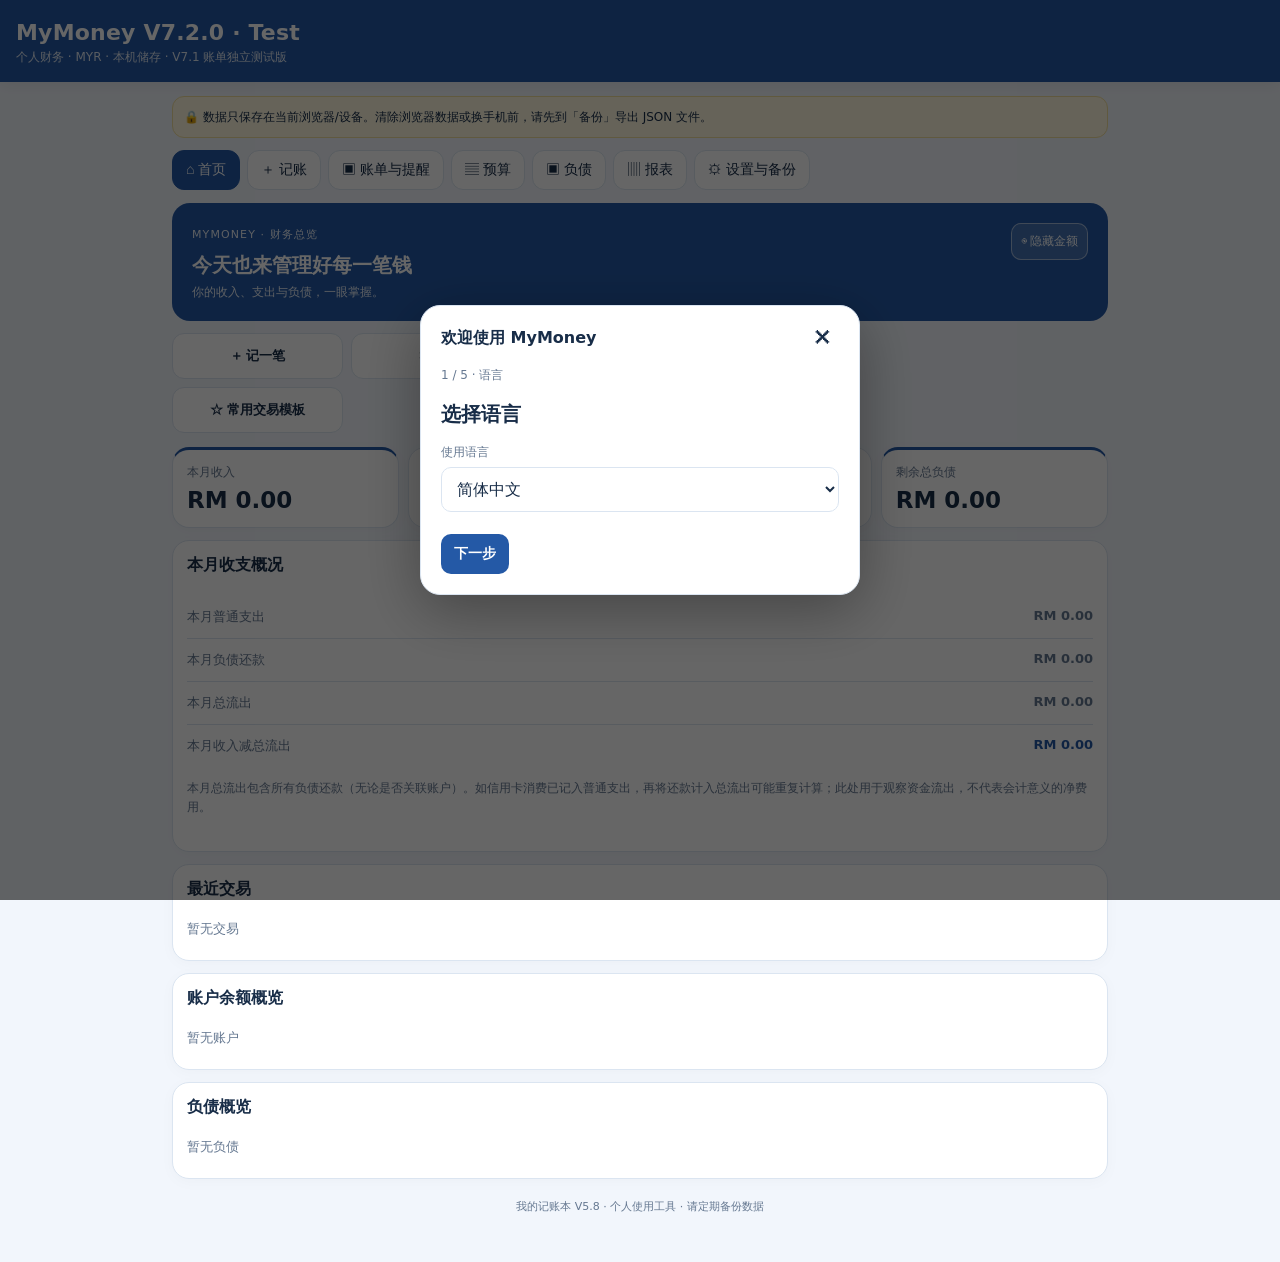
==== commit 6173f82a: "Add files via upload" ====
--- a/index.html
+++ b/index.html
@@ -19,7 +19,7 @@
 /* V5.8 debt calculator */
 .v58-panel{border:1px solid #dce8e1;background:#f8fbf9;border-radius:12px;padding:12px;margin:10px 0}.v58-panel h3{margin:0 0 10px;font-size:15px}.v58-table-wrap{overflow-x:auto;max-height:350px;overflow-y:auto}.v58-table{width:100%;border-collapse:collapse;font-size:12px;white-space:nowrap}.v58-table th,.v58-table td{padding:8px 6px;border-bottom:1px solid #e1e9e5;text-align:right}.v58-table th:first-child,.v58-table td:first-child{text-align:left}.v58-muted{font-size:12px;color:var(--muted);line-height:1.6}.v58-detail{margin-top:8px}.v58-pill{font-size:11px;background:#e6efeb;border-radius:20px;padding:3px 7px;color:#176b57}
 .debt-subnav{display:grid;grid-template-columns:repeat(2,minmax(0,1fr));gap:8px}.debt-subnav button{white-space:normal;min-height:48px}.debt-subbtn{font-size:13px}.debt-custom-row{display:flex;justify-content:space-between;align-items:center;gap:8px;padding:5px 0}
-</style><link rel="stylesheet" href="v60.css?v=7.0.0"><script>try{if(JSON.parse(localStorage.getItem("mymoney-v610-security")||"{}").enabled)document.documentElement.classList.add("v610-locked")}catch(e){}</script><link rel="stylesheet" href="v610.css?v=7.0.0"><link rel="stylesheet" href="v720.css?v=7.2.0"></head>
+</style><link rel="stylesheet" href="v60.css?v=7.0.0"><script>try{if(JSON.parse(localStorage.getItem("mymoney-v610-security")||"{}").enabled)document.documentElement.classList.add("v610-locked")}catch(e){}</script><link rel="stylesheet" href="v610.css?v=7.0.0"><link rel="stylesheet" href="v720.css?v=7.2.0-stage6"></head>
 <body><header><h1>我的记账本</h1><p>MYR 马币 · 本机保存 · 独立负债与利息计算</p></header><main class="wrap">
 <div class="notice">🔒 数据只保存在当前浏览器/设备。清除浏览器数据或换手机前，请先到「备份」导出 JSON 文件。</div>
 <nav class="tabs" aria-label="主菜单"><button class="active" data-tab="home">总览</button><button data-tab="transactions">记账与账户</button><button data-tab="bills">账单与提醒</button><button data-tab="budget">预算</button><button data-tab="debts">负债管理</button><button data-tab="analytics">分析</button><button data-tab="backup">备份与导出</button><button data-tab="my">我的</button></nav>
@@ -134,4 +134,4 @@
 document.addEventListener('click',e=>{const b=e.target.closest('button');if(!b)return;if(b.dataset.editAccount){const a=data.accounts.find(x=>x.id===b.dataset.editAccount);if(!a)return;$('accountId').value=a.id;$('accountName').value=a.name;$('accountType').value=a.type;$('accountOpening').value=a.opening;$('accountNote').value=a.note||'';$('accountIcon').value=a.icon||'';updateAccountIconPreview();$('accountCancel').classList.remove('hidden');document.querySelector('[data-tab=transactions]').click();window.scrollTo({top:0,behavior:'smooth'})}if(b.dataset.delAccount){const id=b.dataset.delAccount;if(data.transactions.some(t=>t.accountId===id)||data.transfers.some(t=>t.from===id||t.to===id)||data.payments.some(p=>p.accountId===id))return alert('该账户有收支或转账记录，不能删除。请先删除或修改相关记录。');if(confirm('确定删除此账户？')){data.accounts=data.accounts.filter(a=>a.id!==id);save()}}if(b.dataset.delTransfer){if(confirm('确定删除这笔转账？两边账户余额将自动恢复。')){data.transfers=data.transfers.filter(t=>t.id!==b.dataset.delTransfer);save()}}if(b.dataset.editTx){const x=data.transactions.find(y=>y.id===b.dataset.editTx);if(!x)return;$('txId').value=x.id;$('entryMode').value=x.type;setEntryMode();$('txType').value=x.type;$('txDate').value=x.date;$('txAmount').value=x.amount;refreshCategories(x.category);$('txCategory').value=x.category;$('txPayment').value=x.payment;$('txAccount').value=x.accountId||'';$('txNote').value=x.note||'';$('txFormTitle').textContent='编辑收支记录';$('txCancel').classList.remove('hidden');document.querySelector('[data-tab="transactions"]').click();window.scrollTo({top:0,behavior:'smooth'})}if(b.dataset.delTx){if(confirm('确定删除这笔交易？')){data.transactions=data.transactions.filter(x=>x.id!==b.dataset.delTx);save()}}if(b.dataset.v58Plan){setDebtView('repay');v58showPlan(b.dataset.v58Plan);document.getElementById('v58Plan').scrollIntoView({behavior:'smooth',block:'center'})}if(b.dataset.editDebt){const d=data.debts.find(x=>x.id===b.dataset.editDebt);if(!d)return;$('debtId').value=d.id;$('debtName').value=d.name;refreshDebtTypes(d.type);$('debtOriginal').value=d.original;$('debtDate').value=d.date;$('debtNote').value=d.note||'';$('debtInterestMode').value=d.interestMode||'none';$('debtRate').value=d.annualRate||0;$('debtTerm').value=d.termMonths||'';$('debtMonthly').value=d.monthlyPayment||'';$('debtStart').value=d.startPaymentDate||d.date||today();$('debtIcon').value=d.icon||'';updateDebtIconPreview();$('debtFormTitle').textContent='编辑负债';$('debtCancel').classList.remove('hidden');document.querySelector('[data-tab="debts"]').click();setDebtView('create');window.scrollTo({top:0,behavior:'smooth'})}if(b.dataset.delDebt){const id=b.dataset.delDebt;if(data.payments.some(p=>p.debtId===id)){alert('这笔负债已有还款记录。为避免数据丢失，请先备份；暂不支持删除有还款记录的负债。');return}if(confirm('确定删除这笔负债？')){data.debts=data.debts.filter(d=>d.id!==id);save()}}if(b.dataset.removeDebtCategory){const name=b.dataset.removeDebtCategory;if(data.debts.some(d=>d.type===name))return alert('已有负债使用此类别，不能删除。');if(confirm('确定删除类别「'+name+'」？')){data.debtCategories=(data.debtCategories||[]).filter(v=>v!==name);save()}}if(b.dataset.delPay){if(confirm('确定删除这笔还款记录？删除后对应负债余额会增加。')){data.payments=data.payments.filter(p=>p.id!==b.dataset.delPay);save();$('v58Plan').textContent='还款记录已更新，请重新选择负债查看计划。'}}});$('exportJson').addEventListener('click',()=>download('mymoney-backup-'+today()+'.json',JSON.stringify({version:58,exportedAt:new Date().toISOString(),...data},null,2),'application/json;charset=utf-8'));$('importBtn').addEventListener('click',()=>$('importFile').click());$('importFile').addEventListener('change',async e=>{const f=e.target.files[0];if(!f)return;try{const d=JSON.parse(await f.text());if(!d||!Array.isArray(d.transactions)||!Array.isArray(d.debts)||!Array.isArray(d.payments))throw Error('格式不正确');if(!confirm('导入将覆盖当前所有本机数据。建议先导出现有备份。确定继续吗？'))return;data={transactions:d.transactions,debts:d.debts,payments:d.payments,accounts:Array.isArray(d.accounts)?d.accounts:[],transfers:Array.isArray(d.transfers)?d.transfers:[],categories:Array.isArray(d.categories)?d.categories:[],debtCategories:Array.isArray(d.debtCategories)?d.debtCategories:[]};save();$('backupMsg').textContent='备份导入成功。'}catch(err){alert('无法导入：文件格式不正确或内容损坏。')}finally{e.target.value=''}});function download(name,content,type){const blob=new Blob(['\ufeff',content],{type}),url=URL.createObjectURL(blob),a=document.createElement('a');a.href=url;a.download=name;document.body.appendChild(a);a.click();a.remove();setTimeout(()=>URL.revokeObjectURL(url),1000)}$('exportCsv').addEventListener('click',()=>{const rows=[['日期','类型','金额(MYR)','类别','付款方式','备注'],...data.transactions.slice().sort((a,b)=>a.date.localeCompare(b.date)).map(x=>[x.date,x.type==='income'?'收入':'支出',Number(x.amount).toFixed(2),x.category,x.payment,x.note||''])];const csv=rows.map(r=>r.map(v=>'"'+String(v??'').replace(/"/g,'""')+'"').join(',')).join('\r\n');download('mymoney-transactions-'+today()+'.csv',csv,'text/csv;charset=utf-8')});$('clearData').addEventListener('click',()=>{if(confirm('确定清除全部收支、负债和还款数据？此操作无法撤销。')){if(confirm('最后确认：你已备份重要数据吗？')){data={transactions:[],debts:[],payments:[],accounts:[],transfers:[],categories:[],debtCategories:[]};save();resetTx();resetDebt();alert('本机数据已清除。')}}});load();refreshDebtTypes();setDebtView('create');resetTx();resetDebt();$('payDate').value=today();$('transferDate').value=today();$('analysisMonth').value=monthNow();initV5();initDebtIcons();refreshCategories();render();if('serviceWorker'in navigator&&location.protocol.startsWith('http'))navigator.serviceWorker.register('./sw.js').catch(()=>{});
 })();
 </script><script src="v60.js?v=7.1.4" defer></script><script src="v604.js?v=7.1.4" defer></script><script src="v608.js?v=7.1.10" defer></script><script src="v610.js?v=7.1.4" defer></script><link rel="stylesheet" href="v620.css?v=7.0.0"><script src="v620.js?v=7.1.4" defer></script><link rel="stylesheet" href="v630.css?v=7.0.0"><script src="v630.js?v=7.1.4" defer></script><link rel="stylesheet" href="v640.css?v=7.0.0"><script src="v640.js?v=7.1.4" defer></script><link rel="stylesheet" href="v650.css?v=7.1.0"><script src="v650.js?v=7.1.4" defer></script><script src="v660.js?v=7.1.4" defer></script><script src="v670.js?v=7.1.4" defer></script><script src="v690.js?v=7.1.4" defer></script><script src="v710.js?v=7.1.4" defer></script><script src="v715.js?v=7.1.5" defer></script><script src="v716.js?v=7.1.8" defer></script><script src="v7111.js?v=7.1.11" defer></script><script src="v7112.js?v=7.1.12" defer></script><script src="v7113.js?v=7.1.14" defer></script><script src="v7115.js?v=7.1.16" defer></script>
-<script src="v7116.js?v=7.1.16" defer></script><script src="v720.js?v=7.2.0" defer></script></body></html>
+<script src="v7116.js?v=7.1.16" defer></script><script src="v720.js?v=7.2.0-stage6" defer></script></body></html>
--- a/v720.css
+++ b/v720.css
@@ -0,0 +1,5 @@
+/* V7.2 monthly budget; no global mutation observers */
+.v720-grid{display:grid;grid-template-columns:repeat(2,minmax(0,1fr));gap:10px}.v720-card{border:1px solid var(--line,#ddd);border-radius:12px;padding:12px;background:var(--card,#fff)}.v720-card small{display:block;color:var(--muted,#666);margin-bottom:6px}.v720-card strong{font-size:20px;overflow-wrap:anywhere}.v720-row{display:grid;grid-template-columns:minmax(0,1fr) minmax(92px,130px);gap:8px;align-items:center;padding:10px 0;border-bottom:1px solid var(--line,#ddd)}.v720-row label{overflow-wrap:anywhere}.v720-bar{height:9px;border-radius:20px;background:var(--line,#ddd);overflow:hidden;margin-top:7px}.v720-fill{height:100%;background:#16835d;border-radius:20px}.v720-fill.warn{background:#d3941d}.v720-fill.over{background:#d44b4b}.v720-muted{font-size:12px;color:var(--muted,#666);line-height:1.5}.v720-tools{display:flex;gap:8px;flex-wrap:wrap;align-items:end}.v720-tools>label{display:grid;gap:5px;flex:1;min-width:145px}.v720-tools input{max-width:100%}
+@media(max-width:599px){.tabs{grid-template-columns:repeat(4,minmax(0,1fr))!important;row-gap:2px!important}.tabs button{min-height:36px!important;padding:5px 2px!important;font-size:10px!important}.wrap{padding-bottom:145px!important}.v720-card strong{font-size:17px}}
+
+.v720-row{grid-template-columns:minmax(0,1fr) minmax(88px,120px) auto}.v720-remove{padding:7px 9px;font-size:12px}.v720-add{margin-top:16px}.v720-add>label{display:block;margin-bottom:7px}.v720-add-row{display:flex;gap:8px;flex-wrap:wrap}.v720-add-row input{flex:1;min-width:130px;max-width:100%}@media(max-width:400px){.v720-row{grid-template-columns:minmax(0,1fr) 92px auto;gap:5px}.v720-remove{padding:6px;font-size:11px}}
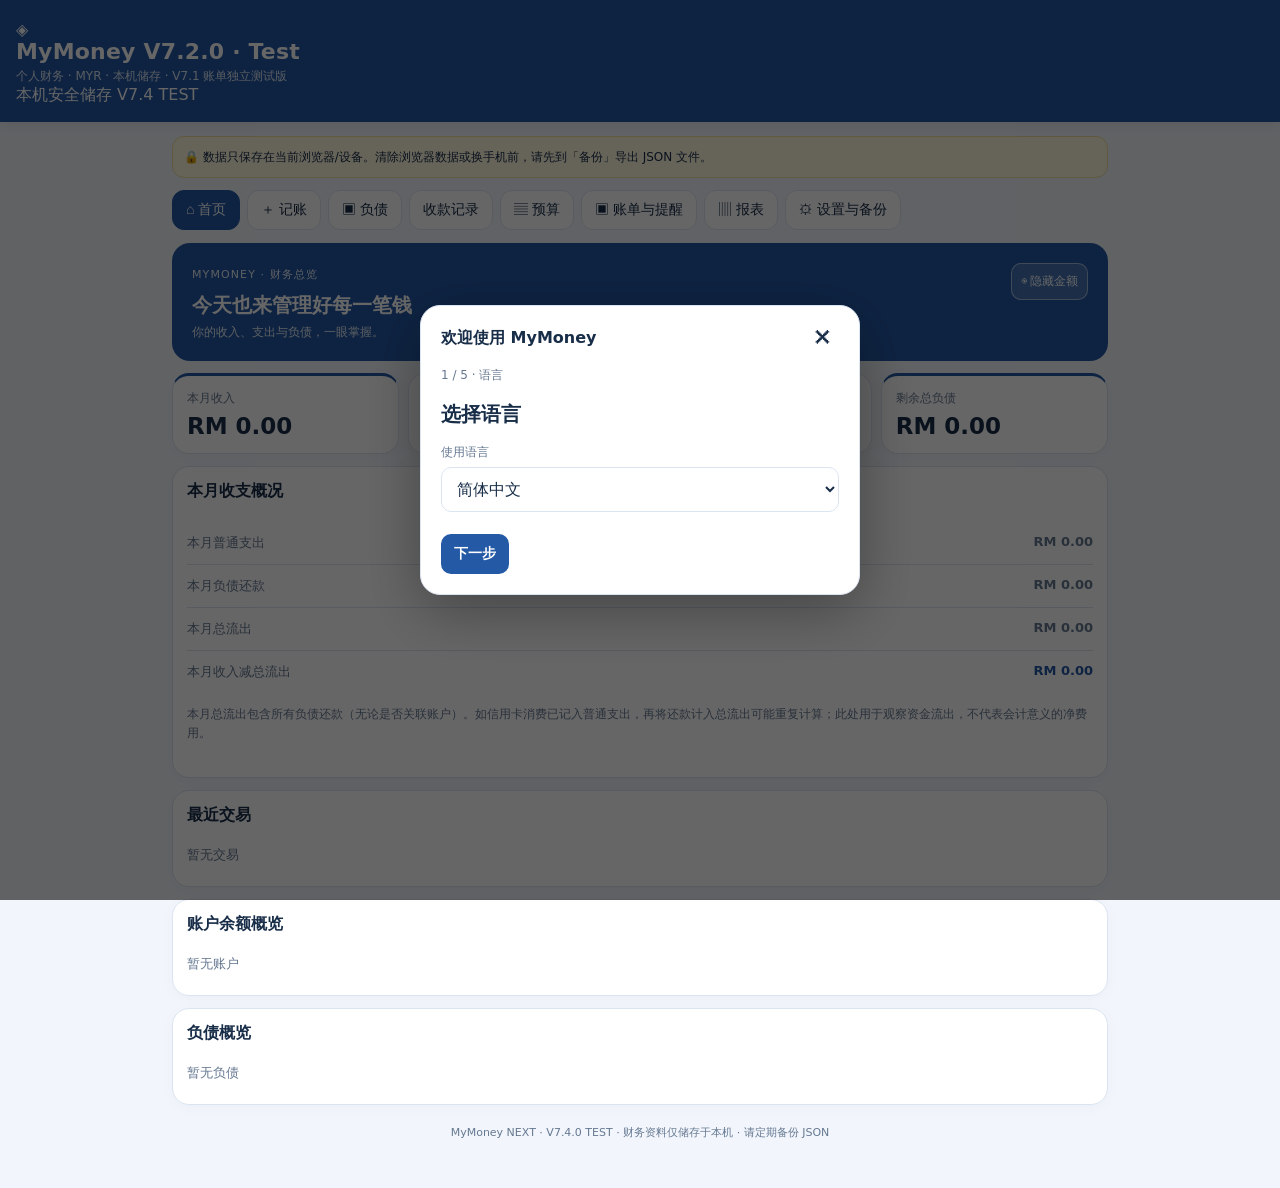
==== commit b1f62cd0: "Add files via upload" ====
--- a/index.html
+++ b/index.html
@@ -1,7 +1,7 @@
 <!doctype html>
 <html lang="zh-CN">
 <head>
-<meta charset="utf-8"><meta name="viewport" content="width=device-width, initial-scale=1, viewport-fit=cover"><meta name="theme-color" content="#176b57"><meta name="description" content="个人记账与负债管理，本机保存数据"><link rel="manifest" href="manifest.json"><title>MyMoney V7.1.0 · 账单独立测试版</title>
+<meta charset="utf-8"><meta name="viewport" content="width=device-width, initial-scale=1, viewport-fit=cover"><meta name="theme-color" content="#10243b"><meta name="description" content="个人记账与负债管理，本机保存数据"><link rel="manifest" href="manifest.json"><title>MyMoney V7.3.0 TEST</title>
 <style>
 :root{--green:#176b57;--bg:#f3f6f5;--card:#fff;--text:#182522;--muted:#64736e;--line:#e1e9e5;--red:#bd3d3d;--blue:#275d9c}*{box-sizing:border-box}body{margin:0;background:var(--bg);color:var(--text);font-family:system-ui,-apple-system,"Segoe UI",sans-serif}header{background:var(--green);color:white;padding:20px 16px 16px;position:sticky;top:0;z-index:5}header h1{font-size:22px;margin:0 0 4px}header p{font-size:12px;margin:0;opacity:.85}.wrap{max-width:760px;margin:auto;padding:14px 12px 40px}.tabs{display:flex;gap:7px;overflow:auto;margin-bottom:13px}.tabs button{white-space:nowrap;border:1px solid var(--line);background:white;color:var(--text);padding:10px 13px;border-radius:12px;font-size:14px}.tabs button.active{background:var(--green);color:white;border-color:var(--green)}.panel{display:none}.panel.active{display:block}.cards{display:grid;grid-template-columns:repeat(2,minmax(0,1fr));gap:9px;margin-bottom:12px}.metric,.box{background:var(--card);border:1px solid var(--line);border-radius:15px;padding:14px}.metric span{font-size:12px;color:var(--muted);display:block}.metric strong{font-size:20px;display:block;margin-top:6px;overflow-wrap:anywhere}.box{margin-bottom:12px}.box h2{font-size:16px;margin:0 0 12px}.grid{display:grid;grid-template-columns:repeat(2,minmax(0,1fr));gap:10px}label{font-size:12px;color:var(--muted);display:block;margin-bottom:5px}input,select,textarea{font:inherit;width:100%;border:1px solid #cfdcd5;background:#fff;border-radius:10px;padding:11px;color:var(--text);min-width:0}textarea{min-height:66px;resize:vertical}.field{margin-bottom:10px}.full{grid-column:1/-1}.btn{border:0;border-radius:10px;padding:11px 13px;background:var(--green);color:white;font-weight:600;font-size:14px;cursor:pointer}.btn.secondary{background:#e6efeb;color:var(--green)}.btn.danger{background:#fff0f0;color:var(--red)}.btn.small{padding:7px 9px;font-size:12px}.actions{display:flex;gap:8px;flex-wrap:wrap}.item{border-top:1px solid var(--line);padding:12px 0;display:flex;justify-content:space-between;gap:10px;align-items:flex-start}.item:first-child{border-top:0}.item .name{font-weight:650;font-size:14px}.sub{color:var(--muted);font-size:12px;margin-top:4px;line-height:1.5}.amount{font-weight:700;white-space:nowrap;text-align:right}.income{color:var(--green)}.expense{color:var(--red)}.empty{color:var(--muted);font-size:13px;padding:8px 0}.hint{font-size:12px;color:var(--muted);line-height:1.6}.notice{background:#fff8df;border:1px solid #f1df9d;border-radius:12px;padding:11px;font-size:12px;line-height:1.5;margin-bottom:12px}.hidden{display:none!important}.month-row{display:flex;gap:10px;align-items:end;margin-bottom:12px}.month-row .field{flex:1;margin:0}.pill{display:inline-block;border-radius:30px;padding:3px 8px;background:#e6efeb;color:var(--green);font-size:11px}.debt-balance{font-size:18px;font-weight:750;margin:5px 0}.progress{height:6px;border-radius:9px;background:#e8eeeb;overflow:hidden;margin:9px 0}.progress span{height:100%;display:block;background:var(--green)}footer{text-align:center;color:var(--muted);font-size:11px;padding:8px}
 @media(min-width:600px){.cards{grid-template-columns:repeat(4,minmax(0,1fr))}.metric strong{font-size:22px}}
@@ -19,20 +19,37 @@
 /* V5.8 debt calculator */
 .v58-panel{border:1px solid #dce8e1;background:#f8fbf9;border-radius:12px;padding:12px;margin:10px 0}.v58-panel h3{margin:0 0 10px;font-size:15px}.v58-table-wrap{overflow-x:auto;max-height:350px;overflow-y:auto}.v58-table{width:100%;border-collapse:collapse;font-size:12px;white-space:nowrap}.v58-table th,.v58-table td{padding:8px 6px;border-bottom:1px solid #e1e9e5;text-align:right}.v58-table th:first-child,.v58-table td:first-child{text-align:left}.v58-muted{font-size:12px;color:var(--muted);line-height:1.6}.v58-detail{margin-top:8px}.v58-pill{font-size:11px;background:#e6efeb;border-radius:20px;padding:3px 7px;color:#176b57}
 .debt-subnav{display:grid;grid-template-columns:repeat(2,minmax(0,1fr));gap:8px}.debt-subnav button{white-space:normal;min-height:48px}.debt-subbtn{font-size:13px}.debt-custom-row{display:flex;justify-content:space-between;align-items:center;gap:8px;padding:5px 0}
-</style><link rel="stylesheet" href="v60.css?v=7.0.0"><script>try{if(JSON.parse(localStorage.getItem("mymoney-v610-security")||"{}").enabled)document.documentElement.classList.add("v610-locked")}catch(e){}</script><link rel="stylesheet" href="v610.css?v=7.0.0"><link rel="stylesheet" href="v720.css?v=7.2.0-stage6"></head>
-<body><header><h1>我的记账本</h1><p>MYR 马币 · 本机保存 · 独立负债与利息计算</p></header><main class="wrap">
+
+/* V7.3 TEST: independent income / expense / transfer actions */
+.v732-entry-buttons{display:grid;grid-template-columns:repeat(2,minmax(0,1fr));gap:10px;margin:10px 0 14px}
+.v732-entry-btn{background:var(--card);color:var(--text);border:1px solid var(--line);border-radius:13px;padding:14px 6px;font-size:15px;font-weight:700;cursor:pointer}
+.v732-entry-btn.v732-active{background:#2858a3;color:#fff;border-color:#2858a3}
+.v732-entry-btn:focus-visible{outline:3px solid #75a8ff;outline-offset:2px}
+@media(max-width:480px){.v732-entry-buttons{gap:6px}.v732-entry-btn{font-size:13px;padding:12px 3px}}
+</style><link rel="stylesheet" href="v60.css?v=7.0.0"><script>try{if(JSON.parse(localStorage.getItem("mymoney-v610-security")||"{}").enabled)document.documentElement.classList.add("v610-locked")}catch(e){}</script><link rel="stylesheet" href="v610.css?v=7.0.0"><link rel="stylesheet" href="v720.css?v=7.2.0-release"><style>
+.v73-sync-inline{display:inline-flex!important;align-items:center;justify-content:flex-start;gap:9px;cursor:pointer;max-width:100%;width:auto!important;line-height:1.5}
+.v73-sync-inline input[type="checkbox"]{display:inline-block!important;position:static!important;flex:0 0 auto;width:18px!important;height:18px!important;margin:0!important;padding:0!important;min-height:0!important;appearance:auto!important;-webkit-appearance:checkbox!important;vertical-align:middle}
+.v73-sync-inline span{display:inline!important;flex:0 1 auto}
+.v73-history-details{margin-top:12px}
+.v73-history-details summary{cursor:pointer;display:inline-flex;align-items:center;gap:7px;padding:7px 12px;border:1px solid #d9e4f2;border-radius:10px;color:#245ca6;font-weight:600;list-style:none;user-select:none}
+.v73-history-details summary::-webkit-details-marker{display:none}
+.v73-history-details summary::before{content:"▸";display:inline-block;transition:transform .15s ease}
+.v73-history-details[open] summary::before{transform:rotate(90deg)}
+.v73-history-details .v73-history-content{padding:6px 0 0}
+</style>
+<link rel="stylesheet" href="./v732.css"><link rel="stylesheet" href="./v736-enterprise.css"><link rel="stylesheet" href="./v737-enterprise-all.css?v=7.3.7"><link rel="stylesheet" href="./v740-next.css?v=7.4.0-next1"></head>
+<body class="mynext"><header><div class="next-brand"><span class="next-logo" aria-hidden="true">◈</span><div><h1>MyMoney <span class="next-wordmark">NEXT</span></h1><p>PERSONAL FINANCE · MYR</p></div></div><div class="next-header-status"><span class="next-status-dot"></span> 本机安全储存 <span class="next-version">V7.4 TEST</span></div></header><main class="wrap">
 <div class="notice">🔒 数据只保存在当前浏览器/设备。清除浏览器数据或换手机前，请先到「备份」导出 JSON 文件。</div>
-<nav class="tabs" aria-label="主菜单"><button class="active" data-tab="home">总览</button><button data-tab="transactions">记账与账户</button><button data-tab="bills">账单与提醒</button><button data-tab="budget">预算</button><button data-tab="debts">负债管理</button><button data-tab="analytics">分析</button><button data-tab="backup">备份与导出</button><button data-tab="my">我的</button></nav>
-<section id="home" class="panel active"><div class="v603-welcome"><div><small>MYMONEY · 财务总览</small><h2>今天也来管理好每一笔钱</h2><p>你的收入、支出与负债，一眼掌握。</p></div><button type="button" class="v603-eye" id="v603Privacy" aria-pressed="false" aria-label="隐藏或显示首页金额">◉ 隐藏金额</button></div><div class="v603-quick" aria-label="快捷操作"><button type="button" data-v603-action="transactions">＋ 记一笔</button><button type="button" data-v603-action="transfer">⇄ 转账</button><button type="button" data-v603-action="repay">▣ 记录还款</button></div><div class="cards v603-homecards"><div class="metric"><span>本月收入</span><strong id="mIncome">RM 0.00</strong></div><div class="metric"><span>本月总流出（支出＋还款）</span><strong id="mExpense">RM 0.00</strong></div><div class="metric"><span>本月收入－总流出</span><strong id="mBalance">RM 0.00</strong></div><div class="metric"><span>剩余总负债</span><strong id="debtTotal">RM 0.00</strong></div></div><div class="box"><h2>本月收支概况</h2><div id="monthSummary" class="empty">暂无本月记录</div></div><div class="box"><h2>最近交易</h2><div id="recentList" class="empty">暂无交易</div></div><div class="box"><h2>账户余额概览</h2><div id="homeAccounts" class="empty">暂无账户</div></div><div class="box"><h2>负债概览</h2><div id="homeDebts" class="empty">暂无负债</div></div></section>
-<section id="bills" class="panel" aria-label="账单与提醒"></section><section id="budget" class="panel" aria-label="每月预算"></section><section id="transactions" class="panel"><div class="box"><h2>新增记录</h2><div class="field"><label for="entryMode">类型</label><select id="entryMode"><option value="expense">支出</option><option value="income">收入</option><option value="transfer">内部转账</option></select></div><p class="hint">转账只移动账户余额，不计入收入或支出。</p></div><div id="transferEntryWrap" class="box hidden"><h2>新增内部转账</h2><form id="transferForm"><div class="grid">
+<nav class="tabs" aria-label="主菜单"><button class="active" data-tab="home">首页</button><button data-tab="transactions">记账</button><button data-tab="debts">负债</button><button data-tab="receivables">收款记录</button><button data-tab="budget">预算</button><button data-tab="bills">账单与提醒</button><button data-tab="analytics">报表</button><button data-tab="backup">设置与备份</button><button data-tab="my">我的</button></nav>
+<section id="home" class="panel active"><div class="v603-welcome"><div><small>MYMONEY · 财务总览</small><h2>今天也来管理好每一笔钱</h2><p>你的收入、支出与负债，一眼掌握。</p></div><button type="button" class="v603-eye" id="v603Privacy" aria-pressed="false" aria-label="隐藏或显示首页金额">◉ 隐藏金额</button></div><div class="cards v603-homecards"><div class="metric"><span>本月收入</span><strong id="mIncome">RM 0.00</strong></div><div class="metric"><span>本月总流出（支出＋还款）</span><strong id="mExpense">RM 0.00</strong></div><div class="metric"><span>本月收入－总流出</span><strong id="mBalance">RM 0.00</strong></div><div class="metric"><span>剩余总负债</span><strong id="debtTotal">RM 0.00</strong></div></div><div class="box"><h2>本月收支概况</h2><div id="monthSummary" class="empty">暂无本月记录</div></div><div class="box"><h2>最近交易</h2><div id="recentList" class="empty">暂无交易</div></div><div class="box"><h2>账户余额概览</h2><div id="homeAccounts" class="empty">暂无账户</div></div><div class="box"><h2>负债概览</h2><div id="homeDebts" class="empty">暂无负债</div></div></section>
+<section id="bills" class="panel" aria-label="账单与提醒"></section><section id="budget" class="panel" aria-label="每月预算"></section><section id="transactions" class="panel v736-ledger"><div class="v736-page-head"><div><div class="v736-eyebrow">FINANCE OPERATIONS / 记账管理</div><h2>交易与账户管理</h2><p>统一管理收入、支出、账户转账与账户资料</p></div><span class="v736-edition">MYMONEY · V7.3 TEST</span></div><div class="box v736-action-panel"><div class="v736-section-heading"><div><span class="v736-kicker">01 / QUICK ACTIONS</span><h2>新增记录</h2></div><span class="v736-caption">选择操作类型</span></div><div class="v732-entry-buttons" role="group" aria-label="选择新增记录或账户管理类型"><button type="button" class="v732-entry-btn" data-v732-mode="income" aria-pressed="false">＋ 收入</button><button type="button" class="v732-entry-btn" data-v732-mode="expense" aria-pressed="true">－ 支出</button><button type="button" class="v732-entry-btn" data-v732-mode="transfer" aria-pressed="false">⇄ 内部转账</button><button type="button" class="v732-entry-btn" id="v735AccountMode" aria-pressed="false">▣ 新增 / 编辑账户</button></div><select id="entryMode" class="hidden" aria-label="交易类型"><option value="expense">支出</option><option value="income">收入</option><option value="transfer">内部转账</option></select><p class="hint" id="v733EntryHint" aria-live="polite">填写支出金额、日期及类别，保存后会记录为支出。</p></div><div id="txEntryWrap" class="box v736-form-panel"><h2 id="txFormTitle">新增收支记录</h2><form id="txForm"><input type="hidden" id="txId"><div class="grid"><div class="field hidden"><label for="txType">类型</label><select id="txType"><option value="expense">支出</option><option value="income">收入</option></select></div><div class="field"><label for="txDate">日期</label><input id="txDate" type="date" required></div><div class="field"><label for="txAmount">金额（RM）</label><input id="txAmount" type="number" min="0.01" step="0.01" placeholder="0.00" required></div><div class="field"><label for="txCategory">类别</label><select id="txCategory"><option>餐饮</option><option>交通</option><option>购物</option><option>房租/房贷</option><option>水电网费</option><option>医疗</option><option>薪水</option><option>奖金</option><option>生意收入</option><option>家庭</option><option>其他</option></select></div><div class="field"><label for="txAccount">关联账户（可选）</label><select id="txAccount"><option value="">不关联账户（旧版模式）</option></select></div><div class="field"><label for="txPayment">付款方式</label><select id="txPayment"><option>现金</option><option>银行卡</option><option>信用卡</option><option>银行转账</option><option>电子钱包</option><option>其他</option></select></div><div class="field"><label for="txNote">备注（可选）</label><input id="txNote" placeholder="例如：午餐"></div></div><div class="actions"><button class="btn" type="submit">保存记录</button><button class="btn secondary hidden" id="txCancel" type="button">取消编辑</button></div></form></div><div id="transferEntryWrap" class="box hidden v736-form-panel"><h2>新增内部转账</h2><form id="transferForm"><div class="grid">
 <div class="field"><label for="transferFrom">转出账户</label><select id="transferFrom" required></select></div>
 <div class="field"><label for="transferTo">转入账户</label><select id="transferTo" required></select></div>
 <div class="field"><label for="transferAmount">金额（RM）</label><input id="transferAmount" type="number" min="0.01" step="0.01" required></div>
 <div class="field"><label for="transferDate">转账日期</label><input id="transferDate" type="date" required></div>
 <div class="field full"><label for="transferNote">备注（可选）</label><input id="transferNote" placeholder="例如：Maybank 转入 TNG"></div></div>
 <button class="btn" type="submit">保存转账</button><p class="hint">转账仅在账户之间移动余额，不计入收入或支出。手续费请另外记为支出并选择付款账户。</p></form></div>
-<div class="box"><details id="categoryDetails"><summary><strong>🎨 自定义收支类别与图标</strong></summary><p class="hint">原有类别继续保留。你可以新增自己的收入／支出类别并选择图标，删除类别不会删除旧交易。</p><div class="grid"><div class="field"><label>类别类型</label><select id="catType"><option value="expense">支出</option><option value="income">收入</option></select></div><div class="field"><label>类别名称</label><input id="catName" placeholder="例如：停车费"></div></div><div class="field"><label>选择图标</label><div id="catIconPicker" class="emoji-picker"></div><div class="actions" style="margin-top:10px"><button type="button" class="btn secondary small" id="catBrandToggle">选择品牌图标（银行／电子钱包／购物等）</button><button type="button" class="btn secondary small" id="catUploadButton">上传自己的图标</button><button type="button" class="btn secondary small" id="catIconReset">恢复默认图标</button></div><input id="catIconFile" type="file" accept="image/png,image/jpeg,image/webp" class="hidden"><div id="catBrandPicker" class="emoji-picker hidden" style="margin-top:10px"></div><div id="catIconPreview" class="hint" style="margin-top:10px">当前图标：🛒</div></div><button type="button" class="btn" id="catSave">新增类别</button><div id="customCategories"></div></details></div><div id="txEntryWrap" class="box"><h2 id="txFormTitle">新增收支记录</h2><form id="txForm"><input type="hidden" id="txId"><div class="grid"><div class="field"><label for="txType">类型</label><select id="txType"><option value="expense">支出</option><option value="income">收入</option></select></div><div class="field"><label for="txDate">日期</label><input id="txDate" type="date" required></div><div class="field"><label for="txAmount">金额（RM）</label><input id="txAmount" type="number" min="0.01" step="0.01" placeholder="0.00" required></div><div class="field"><label for="txCategory">类别</label><select id="txCategory"><option>餐饮</option><option>交通</option><option>购物</option><option>房租/房贷</option><option>水电网费</option><option>医疗</option><option>薪水</option><option>奖金</option><option>生意收入</option><option>家庭</option><option>其他</option></select></div><div class="field"><label for="txAccount">关联账户（可选）</label><select id="txAccount"><option value="">不关联账户（旧版模式）</option></select></div><div class="field"><label for="txPayment">付款方式</label><select id="txPayment"><option>现金</option><option>银行卡</option><option>信用卡</option><option>银行转账</option><option>电子钱包</option><option>其他</option></select></div><div class="field"><label for="txNote">备注（可选）</label><input id="txNote" placeholder="例如：午餐"></div></div><div class="actions"><button class="btn" type="submit">保存记录</button><button class="btn secondary hidden" id="txCancel" type="button">取消编辑</button></div></form></div><div class="box"><h2>交易记录</h2><div class="grid"><div class="field"><label for="txFilterMonth">月份筛选</label><input type="month" id="txFilterMonth"></div><div class="field"><label for="txFilterType">类型筛选</label><select id="txFilterType"><option value="all">全部</option><option value="income">收入</option><option value="expense">支出</option></select></div></div><div id="txList" class="empty">暂无交易</div></div>
-<div id="accountsEmbedded"><div class="box"><h2>账户管理与余额</h2><p class="hint">在这里新增银行、现金及电子钱包账户。每笔收入、支出或转账都可选择对应账户。</p></div>
+<div id="accountsEmbedded" class="v736-account-panel"><div class="box"><h2>账户管理与余额</h2><p class="hint">在这里新增银行、现金及电子钱包账户。每笔收入、支出或转账都可选择对应账户。</p></div>
 <div class="box"><h2>新增 / 编辑账户</h2><form id="accountForm"><input type="hidden" id="accountId"><div class="grid">
 <div class="field"><label for="accountName">账户名称</label><input id="accountName" required placeholder="例如：Maybank 储蓄账户"></div>
 <div class="field"><label for="accountType">账户类别</label><select id="accountType"><option>银行</option><option>电子钱包</option><option>现金</option><option>其他</option></select></div>
@@ -42,11 +59,13 @@
 <div class="actions"><button class="btn" type="submit">保存账户</button><button class="btn secondary hidden" type="button" id="accountCancel">取消编辑</button></div></form></div>
 <div class="box"><h2>账户余额</h2><div id="accountTotals"></div><div id="accountList" class="empty">暂无账户</div></div>
 <div class="box"><h2>转账记录</h2><div id="transferList" class="empty">暂无转账</div></div>
-</div></section><section id="debts" class="panel"><div class="box"><h2>负债管理</h2><div class="actions debt-subnav"><button type="button" class="btn debt-subbtn" data-debt-view="create">新增负债 / 负债清单</button><button type="button" class="btn secondary debt-subbtn" data-debt-view="repay">新增还款记录 / 详细还款</button></div></div><div id="debtCreateView"><div class="box"><h2 id="debtFormTitle">新增负债</h2><form id="debtForm"><input type="hidden" id="debtId"><div class="grid"><div class="field"><label for="debtName">负债名称</label><input id="debtName" placeholder="例如：Maybank 信用卡" required></div><div class="field"><label for="debtType">负债类别</label><select id="debtType"><option>信用卡</option><option>个人借款</option><option>个人贷款</option><option>汽车贷款</option><option>房屋贷款</option><option>其他</option></select><div class="actions" style="margin-top:8px"><button type="button" class="btn secondary small" id="debtCategoryToggle">＋ 新增类别</button></div><div id="debtCategoryEditor" class="hidden" style="margin-top:8px"><input id="debtCategoryName" maxlength="40" placeholder="输入新类别，例如：装修贷款"><div class="actions" style="margin-top:8px"><button type="button" class="btn small" id="debtCategoryAdd">保存新类别</button><button type="button" class="btn secondary small" id="debtCategoryCancel">取消</button></div></div><div id="debtCategoryCustomList" class="v58-muted" style="margin-top:8px"></div></div><div class="field"><label for="debtOriginal">原始欠款（RM）</label><input id="debtOriginal" type="number" min="0.01" step="0.01" required placeholder="0.00"></div><div class="field"><label for="debtDate">记录日期</label><input id="debtDate" type="date" required></div><div class="field full"><label>负债银行／平台图标（可选）</label><input type="hidden" id="debtIcon"><div class="actions"><button type="button" class="btn secondary small" id="chooseDebtBrand">选择图标</button><button type="button" class="btn secondary small" id="uploadDebtIcon">上传自己的图标</button><button type="button" class="btn secondary small" id="resetDebtIcon">使用默认图标</button><span id="selectedDebtIcon" class="selected-icon"></span></div><input id="debtIconFile" type="file" accept="image/png,image/jpeg,image/webp" class="hidden"><div id="debtBrandPicker" class="icon-grid hidden" style="margin-top:10px"></div><p class="hint">银行、信用卡、车贷、房贷等都可选择图标；不会改变欠款或还款计算。</p></div><div class="field full v58-panel"><h3>V5.8 · 独立负债计算设置</h3><div class="grid"><div class="field full"><label for="debtInterestMode">计算方式</label><select id="debtInterestMode"><option value="none">无利息</option><option value="reducing">递减余额利息（按月估算）</option><option value="flat">固定利息（Flat Rate）</option><option value="credit">信用卡按月计息（估算）</option></select></div><div class="field"><label for="debtRate">年利率（%）</label><input id="debtRate" type="number" min="0" max="100" step="0.001" value="0"></div><div class="field"><label for="debtTerm">贷款总期数（月）</label><input id="debtTerm" type="number" min="1" max="1200" step="1" placeholder="例如 60"></div><div class="field"><label for="debtMonthly">计划每月还款（RM）</label><input id="debtMonthly" type="number" min="0" step="0.01" placeholder="例如 1000"></div><div class="field"><label for="debtStart">预计首期还款日</label><input id="debtStart" type="date"></div></div><p class="v58-muted">固定利息需填写总期数；递减余额及信用卡采用年利率 ÷ 12 的月度估算，可能与银行按日计息、费用和账单不同。旧负债默认无利息。</p></div><div class="field full"><label for="debtNote">备注（可选）</label><input id="debtNote" placeholder="例如：每月还款日"></div></div><div class="actions"><button class="btn" type="submit">保存负债</button><button class="btn secondary hidden" id="debtCancel" type="button">取消编辑</button></div><p class="hint">V5.8：每笔负债可选择独立计息方式。旧记录默认无利息；实际还款会从选定账户扣除，不重复生成普通支出。</p></form></div><div class="box"><h2>负债清单</h2><div id="debtList" class="empty">暂无负债</div></div></div><div id="debtRepayView" class="hidden"><div class="box"><h2>独立还款计划与详细明细</h2><p class="hint">点击负债清单中的「还款计划」查看该笔贷款的预计逐期明细。预计计划不会自动扣款。</p><div id="v58Plan" class="empty">请选择一笔负债查看</div></div><div class="box"><h2>新增还款记录</h2><form id="paymentForm"><div class="grid"><div class="field full"><label for="payDebt">选择负债</label><select id="payDebt" required><option value="">请先新增负债</option></select></div><div class="field"><label for="payDate">还款日期</label><input id="payDate" type="date" required></div><div class="field"><label for="payAmount">还款金额（RM）</label><input id="payAmount" type="number" min="0.01" step="0.01" required placeholder="0.00"></div><div class="field"><label for="payInterest">本次利息（RM）</label><input id="payInterest" type="number" min="0" step="0.01" placeholder="可自动估算后修改"></div><div class="field"><label for="payPrincipalPreview">本次偿还本金（RM）</label><input id="payPrincipalPreview" readonly value="0.00"></div><div class="field full"><label for="payAccount">扣款账户</label><select id="payAccount"><option value="">不关联账户（兼容旧记录）</option></select><p class="hint">选择账户后，保存还款会自动扣除该账户余额；会计入总览的本月总流出，但不会自动生成另一笔普通支出。</p></div><div class="field full"><label for="payNote">备注（可选）</label><input id="payNote" placeholder="例如：10月份月供"></div></div><button class="btn" type="submit">保存还款</button></form><div id="paymentList" class="empty" style="margin-top:12px">暂无还款记录</div></div><div class="box"><h2>📒 每笔负债详细还款记录</h2><p class="hint">选择一笔负债，查看历次实际还款的日期、金额、本金、利息、还款后余额、付款账户和备注。历史记录只供查看，不会重复扣款。</p><div class="field"><label for="v58HistoryDebt">查看哪笔负债</label><select id="v58HistoryDebt"><option value="">请选择负债</option></select></div><div id="v58History" class="empty">请选择一笔负债查看详细还款记录</div></div></div></section>
-<section id="analytics" class="panel"><div class="box" id="v620ReportRoot"><h2 id="v620Title">年度财务报表</h2><div class="grid"><div class="field"><label id="v620YearLabel" for="v620Year">年份</label><select id="v620Year"></select></div><div class="field"><label id="v620AccountLabel" for="v620Account">账户筛选</label><select id="v620Account"></select></div></div><div class="actions"><button type="button" class="btn secondary" id="v620Csv">导出报表 CSV</button></div><p class="hint" id="v620Note"></p><div class="cards" id="v620Totals"></div><h3 id="v620TrendTitle"></h3><div id="v620Bars"></div><div id="v620TableWrap"></div><h3 id="v620CategoryTitle"></h3><div id="v620Categories"></div><h3 id="v620DebtTitle"></h3><div id="v620Debt"></div></div><div class="box"><h2>📊 收支分析</h2><div class="grid"><div class="field"><label>选择月份</label><input type="month" id="analysisMonth"></div><div class="field"><label>分析类型</label><select id="analysisMode"><option value="outflow">总流出（支出＋还款）</option><option value="expense">普通支出</option><option value="income">收入</option></select></div></div><div id="analysisTotals" class="cards"></div></div><div class="box"><h2>每日收支日历</h2><div class="calendar-week" id="analysisWeekdays"><span>周一</span><span>周二</span><span>周三</span><span>周四</span><span>周五</span><span>周六</span><span>周日</span></div><div id="analysisCalendar" class="calendar"></div><p class="hint">红色代表当日净流出，绿色代表净收入；点击日期可查看明细。</p><div id="analysisDayDetail"></div></div><div class="box"><h2>类别占比</h2><div id="analysisDonut" class="donut-layout"></div><div id="analysisCategories"></div></div><div class="box"><h2>每日趋势</h2><div id="analysisTrend" class="trend"></div></div></section><section id="backup" class="panel"><div class="box"><h2>数据备份与恢复</h2><p class="hint">JSON 文件会包含收支、负债、还款、账户和转账记录，可用于恢复完整数据。建议定期备份，并把文件保存在安全的位置。</p><div class="actions"><button class="btn" id="exportJson">下载完整备份（JSON）</button><button class="btn secondary" id="importBtn">导入备份（JSON）</button><input id="importFile" class="hidden" type="file" accept="application/json,.json"></div><p id="backupMsg" class="hint"></p></div><div class="box"><h2>导出交易记录</h2><p class="hint">将收支记录导出为 CSV，可用 Excel 打开。此文件只包含日常收入和支出，不包含负债还款或内部转账记录。</p><button class="btn" id="exportCsv">下载交易记录（CSV）</button></div><div class="box"><h2>清除本机数据</h2><p class="hint">此操作会删除当前浏览器保存的全部记录（包括账户和转账），且无法撤销。请先备份。</p><button class="btn danger" id="clearData">清除全部数据</button></div><div class="box"><h2>使用提示</h2><ul class="hint"><li>只在当前浏览器/设备保存，不会自动同步到其他手机。</li><li>换手机、换浏览器或清除浏览数据前，请先下载 JSON 备份。</li><li>关联扣款账户的还款会减少负债与账户余额，并计入总览的本月总流出，但不会自动生成普通支出记录。</li><li>若要在手机上安装为应用，需要将网页发布到支持 HTTPS 的网站，再用浏览器「添加到主屏幕」。</li></ul></div></section>
-<footer>我的记账本 V5.8 · 个人使用工具 · 请定期备份数据</footer></main>
+</div>
+<div class="box"><details id="categoryDetails"><summary><strong>🎨 自定义收支类别与图标</strong></summary><p class="hint">原有类别继续保留。你可以新增自己的收入／支出类别并选择图标，删除类别不会删除旧交易。</p><div class="grid"><div class="field"><label>类别类型</label><select id="catType"><option value="expense">支出</option><option value="income">收入</option></select></div><div class="field"><label>类别名称</label><input id="catName" placeholder="例如：停车费"></div></div><div class="field"><label>选择图标</label><div id="catIconPicker" class="emoji-picker"></div><div class="actions" style="margin-top:10px"><button type="button" class="btn secondary small" id="catBrandToggle">选择品牌图标（银行／电子钱包／购物等）</button><button type="button" class="btn secondary small" id="catUploadButton">上传自己的图标</button><button type="button" class="btn secondary small" id="catIconReset">恢复默认图标</button></div><input id="catIconFile" type="file" accept="image/png,image/jpeg,image/webp" class="hidden"><div id="catBrandPicker" class="emoji-picker hidden" style="margin-top:10px"></div><div id="catIconPreview" class="hint" style="margin-top:10px">当前图标：🛒</div></div><button type="button" class="btn" id="catSave">新增类别</button><div id="customCategories"></div></details></div><div class="box"><h2>交易记录</h2><div class="grid"><div class="field"><label for="txFilterMonth">月份筛选</label><input type="month" id="txFilterMonth"></div><div class="field"><label for="txFilterType">类型筛选</label><select id="txFilterType"><option value="all">全部</option><option value="income">收入</option><option value="expense">支出</option></select></div></div><div id="txList" class="empty">暂无交易</div></div>
+</section><section id="debts" class="panel"><div class="box"><h2>负债管理</h2><div class="actions debt-subnav"><button type="button" class="btn debt-subbtn" data-debt-view="create">新增负债 / 负债清单</button><button type="button" class="btn secondary debt-subbtn" data-debt-view="repay">新增还款记录 / 详细还款</button></div></div><div id="debtCreateView"><div class="box"><h2 id="debtFormTitle">新增负债</h2><form id="debtForm"><input type="hidden" id="debtId"><div class="grid"><div class="field"><label for="debtName">负债名称</label><input id="debtName" placeholder="例如：Maybank 信用卡" required></div><div class="field"><label for="debtType">负债类别</label><select id="debtType"><option>信用卡</option><option>个人借款</option><option>个人贷款</option><option>汽车贷款</option><option>房屋贷款</option><option>其他</option></select><div class="actions" style="margin-top:8px"><button type="button" class="btn secondary small" id="debtCategoryToggle">＋ 新增类别</button></div><div id="debtCategoryEditor" class="hidden" style="margin-top:8px"><input id="debtCategoryName" maxlength="40" placeholder="输入新类别，例如：装修贷款"><div class="actions" style="margin-top:8px"><button type="button" class="btn small" id="debtCategoryAdd">保存新类别</button><button type="button" class="btn secondary small" id="debtCategoryCancel">取消</button></div></div><div id="debtCategoryCustomList" class="v58-muted" style="margin-top:8px"></div></div><div class="field"><label for="debtOriginal">原始欠款（RM）</label><input id="debtOriginal" type="number" min="0.01" step="0.01" required placeholder="0.00"></div><div class="field"><label for="debtDate">记录日期</label><input id="debtDate" type="date" required></div><div class="field full"><label>负债银行／平台图标（可选）</label><input type="hidden" id="debtIcon"><div class="actions"><button type="button" class="btn secondary small" id="chooseDebtBrand">选择图标</button><button type="button" class="btn secondary small" id="uploadDebtIcon">上传自己的图标</button><button type="button" class="btn secondary small" id="resetDebtIcon">使用默认图标</button><span id="selectedDebtIcon" class="selected-icon"></span></div><input id="debtIconFile" type="file" accept="image/png,image/jpeg,image/webp" class="hidden"><div id="debtBrandPicker" class="icon-grid hidden" style="margin-top:10px"></div><p class="hint">银行、信用卡、车贷、房贷等都可选择图标；不会改变欠款或还款计算。</p></div><div class="field full v58-panel"><h3>V5.8 · 独立负债计算设置</h3><div class="grid"><div class="field full"><label for="debtInterestMode">计算方式</label><select id="debtInterestMode"><option value="none">无利息</option><option value="reducing">递减余额利息（按月估算）</option><option value="flat">固定利息（Flat Rate）</option><option value="credit">信用卡按月计息（估算）</option></select></div><div class="field"><label for="debtRate">年利率（%）</label><input id="debtRate" type="number" min="0" max="100" step="0.001" value="0"></div><div class="field"><label for="debtTerm">贷款总期数（月）</label><input id="debtTerm" type="number" min="1" max="1200" step="1" placeholder="例如 60"></div><div class="field"><label for="debtMonthly">计划每月还款（RM）</label><input id="debtMonthly" type="number" min="0" step="0.01" placeholder="例如 1000"></div><div class="field"><label for="debtStart">预计首期还款日</label><input id="debtStart" type="date"></div></div><p class="v58-muted">固定利息需填写总期数；递减余额及信用卡采用年利率 ÷ 12 的月度估算，可能与银行按日计息、费用和账单不同。旧负债默认无利息。</p></div><div class="field full"><label for="debtNote">备注（可选）</label><input id="debtNote" placeholder="例如：每月还款日"></div></div><div class="actions"><button class="btn" type="submit">保存负债</button><button class="btn secondary hidden" id="debtCancel" type="button">取消编辑</button></div><p class="hint">V5.8：每笔负债可选择独立计息方式。旧记录默认无利息；实际还款会从选定账户扣除，不重复生成普通支出。</p></form></div><div class="box"><h2>负债清单</h2><div id="debtList" class="empty">暂无负债</div></div></div><div id="debtRepayView" class="hidden"><div class="box"><h2>独立还款计划与详细明细</h2><p class="hint">点击负债清单中的「还款计划」查看该笔贷款的预计逐期明细。预计计划不会自动扣款。</p><div id="v58Plan" class="empty">请选择一笔负债查看</div></div><div class="box"><h2>新增还款记录</h2><form id="paymentForm"><div class="grid"><div class="field full"><label for="payDebt">选择负债</label><select id="payDebt" required><option value="">请先新增负债</option></select></div><div class="field"><label for="payDate">还款日期</label><input id="payDate" type="date" required></div><div class="field"><label for="payAmount">还款金额（RM）</label><input id="payAmount" type="number" min="0.01" step="0.01" required placeholder="0.00"></div><div class="field"><label for="payInterest">本次利息（RM）</label><input id="payInterest" type="number" min="0" step="0.01" placeholder="可自动估算后修改"></div><div class="field"><label for="payPrincipalPreview">本次偿还本金（RM）</label><input id="payPrincipalPreview" readonly value="0.00"></div><div class="field full"><label for="payAccount">扣款账户</label><select id="payAccount"><option value="">不关联账户（兼容旧记录）</option></select><p class="hint">选择账户后，保存还款会自动扣除该账户余额；会计入总览的本月总流出，但不会自动生成另一笔普通支出。</p></div><div class="field full"><label for="payNote">备注（可选）</label><input id="payNote" placeholder="例如：10月份月供"></div></div><button class="btn" type="submit">保存还款</button></form><div id="paymentList" class="empty" style="margin-top:12px">暂无还款记录</div></div><div class="box"><h2>📒 每笔负债详细还款记录</h2><p class="hint">选择一笔负债，查看历次实际还款的日期、金额、本金、利息、还款后余额、付款账户和备注。历史记录只供查看，不会重复扣款。</p><div class="field"><label for="v58HistoryDebt">查看哪笔负债</label><select id="v58HistoryDebt"><option value="">请选择负债</option></select></div><div id="v58History" class="empty">请选择一笔负债查看详细还款记录</div></div></div></section>
+<section id="receivables" class="panel"><div class="box"><h2>收款总览</h2><p class="hint">记录别人欠你的钱及分次收款。收款可自行选择是否同步增加银行或现金余额；不会算作普通收入。</p><div class="cards" id="v73Summary"></div></div><div class="box"><h2>新增欠款人 / 欠款记录</h2><form id="v73DebtForm"><div class="grid"><div class="field"><label>欠款人姓名</label><input id="v73Name" required maxlength="80"></div><div class="field"><label>欠款金额 (RM)</label><input id="v73Amount" type="number" step="0.01" min="0.01" required></div><div class="field"><label>借款日期</label><input id="v73Date" type="date" required></div><div class="field"><label>约定还款日期（可选）</label><input id="v73Due" type="date"></div><div class="field full"><label>备注</label><input id="v73Note" maxlength="250"></div></div><button class="btn" type="submit">保存欠款记录</button></form></div><div class="box"><h2>记录收款</h2><form id="v73PaymentForm"><div class="grid"><div class="field full"><label>选择欠款记录</label><select id="v73Choose" required></select></div><div class="field"><label>收款金额 (RM)</label><input id="v73Paid" type="number" step="0.01" min="0.01" required></div><div class="field"><label>收款日期</label><input id="v73PaidDate" type="date" required></div><div class="field full"><label class="v73-sync-inline" for="v73Sync"><input id="v73Sync" type="checkbox"><span>同步增加银行或现金账户余额（可选）</span></label></div><div class="field full" id="v73AccountWrap" hidden><label>选择实际收款账户</label><select id="v73Account"></select></div><div class="field full"><label>备注</label><input id="v73PayNote" maxlength="250"></div></div><button class="btn" type="submit">保存收款</button></form></div><div class="box"><h2>欠款清单及收款历史</h2><div id="v73List"></div></div></section><section id="analytics" class="panel"><div class="box" id="v620ReportRoot"><h2 id="v620Title">年度财务报表</h2><div class="grid"><div class="field"><label id="v620YearLabel" for="v620Year">年份</label><select id="v620Year"></select></div><div class="field"><label id="v620AccountLabel" for="v620Account">账户筛选</label><select id="v620Account"></select></div></div><div class="actions"><button type="button" class="btn secondary" id="v620Csv">导出报表 CSV</button></div><p class="hint" id="v620Note"></p><div class="cards" id="v620Totals"></div><h3 id="v620TrendTitle"></h3><div id="v620Bars"></div><div id="v620TableWrap"></div><h3 id="v620CategoryTitle"></h3><div id="v620Categories"></div><h3 id="v620DebtTitle"></h3><div id="v620Debt"></div></div><div class="box"><h2>📊 收支分析</h2><div class="grid"><div class="field"><label>选择月份</label><input type="month" id="analysisMonth"></div><div class="field"><label>分析类型</label><select id="analysisMode"><option value="outflow">总流出（支出＋还款）</option><option value="expense">普通支出</option><option value="income">收入</option></select></div></div><div id="analysisTotals" class="cards"></div></div><div class="box"><h2>每日收支日历</h2><div class="calendar-week" id="analysisWeekdays"><span>周一</span><span>周二</span><span>周三</span><span>周四</span><span>周五</span><span>周六</span><span>周日</span></div><div id="analysisCalendar" class="calendar"></div><p class="hint">红色代表当日净流出，绿色代表净收入；点击日期可查看明细。</p><div id="analysisDayDetail"></div></div><div class="box"><h2>类别占比</h2><div id="analysisDonut" class="donut-layout"></div><div id="analysisCategories"></div></div><div class="box"><h2>每日趋势</h2><div id="analysisTrend" class="trend"></div></div></section><section id="backup" class="panel"><div class="box"><h2>数据备份与恢复</h2><p class="hint">JSON 文件会包含收支、负债、还款、账户和转账记录，可用于恢复完整数据。建议定期备份，并把文件保存在安全的位置。</p><div class="actions"><button class="btn" id="exportJson">下载完整备份（JSON）</button><button class="btn secondary" id="importBtn">导入备份（JSON）</button><input id="importFile" class="hidden" type="file" accept="application/json,.json"></div><p id="backupMsg" class="hint"></p></div><div class="box" hidden style="display:none" aria-hidden="true"><h2>导出交易记录</h2><p class="hint">将收支记录导出为 CSV，可用 Excel 打开。此文件只包含日常收入和支出，不包含负债还款或内部转账记录。</p><button class="btn" id="exportCsv">下载交易记录（CSV）</button></div><div class="box" id="v731CsvBox"><h2>自定义 CSV 导出（三组）</h2><p class="hint">选择需要导出的组别，每组生成一个 Excel 可打开的 CSV 文件。导出不会修改财务记录；完整 JSON 备份功能继续保留。</p><div class="grid"><div class="field"><label for="v731Start">开始日期</label><input id="v731Start" type="date" value="2026-01-01"></div><div class="field"><label for="v731End">结束日期</label><input id="v731End" type="date" value="2026-12-31"></div></div><div class="field"><label style="display:flex;align-items:center;gap:9px"><input type="checkbox" id="v731Group1" checked style="width:auto">第 1 组：日常收支与转账记录（收入、支出、内部转账）</label></div><div class="field"><label style="display:flex;align-items:center;gap:9px"><input type="checkbox" id="v731Group2" checked style="width:auto">第 2 组：负债与还款记录（负债、负债还款）</label></div><div class="field"><label style="display:flex;align-items:center;gap:9px"><input type="checkbox" id="v731Group3" checked style="width:auto">第 3 组：欠款人与收款记录（欠款人、收款）</label></div><div class="actions"><button type="button" class="btn" id="v731ExportSelected">导出勾选的组别</button><button type="button" class="btn secondary" id="v731Export1">仅导出第 1 组</button><button type="button" class="btn secondary" id="v731Export2">仅导出第 2 组</button><button type="button" class="btn secondary" id="v731Export3">仅导出第 3 组</button></div><p class="hint" id="v731CsvStatus" aria-live="polite">默认日期：2026-01-01 至 2026-12-31。每组 CSV 均包含记录类型栏，金额单位 MYR。</p></div><div class="box"><h2>清除本机数据</h2><p class="hint">此操作会删除当前浏览器保存的全部记录（包括账户和转账），且无法撤销。请先备份。</p><button class="btn danger" id="clearData">清除全部数据</button></div><div class="box"><h2>使用提示</h2><ul class="hint"><li>只在当前浏览器/设备保存，不会自动同步到其他手机。</li><li>换手机、换浏览器或清除浏览数据前，请先下载 JSON 备份。</li><li>关联扣款账户的还款会减少负债与账户余额，并计入总览的本月总流出，但不会自动生成普通支出记录。</li><li>若要在手机上安装为应用，需要将网页发布到支持 HTTPS 的网站，再用浏览器「添加到主屏幕」。</li></ul></div></section>
+<footer>MyMoney NEXT · V7.4.0 TEST · 财务资料仅储存于本机 · 请定期备份 JSON</footer></main>
 <script>
-(()=>{'use strict';const KEY='mymoney-local-v1';const $=id=>document.getElementById(id);const today=()=>new Date().toLocaleDateString('en-CA');const monthNow=()=>today().slice(0,7);const money=n=>'RM '+Number(n||0).toLocaleString('en-MY',{minimumFractionDigits:2,maximumFractionDigits:2});const uid=()=>Date.now().toString(36)+Math.random().toString(36).slice(2,8);let data={transactions:[],debts:[],payments:[],accounts:[],transfers:[],categories:[],debtCategories:[]};function load(){try{const d=JSON.parse(localStorage.getItem(KEY)||'{}');data={transactions:Array.isArray(d.transactions)?d.transactions:[],debts:Array.isArray(d.debts)?d.debts:[],payments:Array.isArray(d.payments)?d.payments:[],accounts:Array.isArray(d.accounts)?d.accounts:[],transfers:Array.isArray(d.transfers)?d.transfers:[],categories:Array.isArray(d.categories)?d.categories:[],debtCategories:Array.isArray(d.debtCategories)?d.debtCategories:[]}}catch(e){data={transactions:[],debts:[],payments:[],accounts:[],transfers:[],categories:[],debtCategories:[]}}}function save(){localStorage.setItem(KEY,JSON.stringify(data));render()}function esc(s){return String(s??'').replace(/[&<>"']/g,c=>({'&':'&amp;','<':'&lt;','>':'&gt;','"':'&quot;',"'":'&#39;'}[c]))}function accountBalance(id){const a=data.accounts.find(x=>x.id===id);if(!a)return 0;let cents=Math.round(Number(a.opening||0)*100);for(const x of data.transactions){if(x.accountId===id)cents+=(x.type==='income'?1:-1)*Math.round(Number(x.amount)*100)}for(const p of data.payments){if(p.accountId===id)cents-=Math.round(Number(p.amount)*100)}for(const t of data.transfers){if(t.from===id)cents-=Math.round(Number(t.amount)*100);if(t.to===id)cents+=Math.round(Number(t.amount)*100)}return cents/100}
+(()=>{'use strict';const KEY='mymoney-local-v1';const $=id=>document.getElementById(id);const today=()=>new Date().toLocaleDateString('en-CA');const monthNow=()=>today().slice(0,7);const money=n=>'RM '+Number(n||0).toLocaleString('en-MY',{minimumFractionDigits:2,maximumFractionDigits:2});const uid=()=>Date.now().toString(36)+Math.random().toString(36).slice(2,8);let data={transactions:[],debts:[],payments:[],accounts:[],transfers:[],categories:[],debtCategories:[],receivables:[],receivablePayments:[]};function load(){try{const d=JSON.parse(localStorage.getItem(KEY)||'{}');data={transactions:Array.isArray(d.transactions)?d.transactions:[],debts:Array.isArray(d.debts)?d.debts:[],payments:Array.isArray(d.payments)?d.payments:[],accounts:Array.isArray(d.accounts)?d.accounts:[],transfers:Array.isArray(d.transfers)?d.transfers:[],categories:Array.isArray(d.categories)?d.categories:[],debtCategories:Array.isArray(d.debtCategories)?d.debtCategories:[],receivables:Array.isArray(d.receivables)?d.receivables:[],receivablePayments:Array.isArray(d.receivablePayments)?d.receivablePayments:[]}}catch(e){data={transactions:[],debts:[],payments:[],accounts:[],transfers:[],categories:[],debtCategories:[],receivables:[],receivablePayments:[]}}}function save(){localStorage.setItem(KEY,JSON.stringify(data));render();window.dispatchEvent(new Event("mymoney-v73-update"))}function esc(s){return String(s??'').replace(/[&<>"']/g,c=>({'&':'&amp;','<':'&lt;','>':'&gt;','"':'&quot;',"'":'&#39;'}[c]))}function accountBalance(id){const a=data.accounts.find(x=>x.id===id);if(!a)return 0;let cents=Math.round(Number(a.opening||0)*100);for(const x of data.transactions){if(x.accountId===id)cents+=(x.type==='income'?1:-1)*Math.round(Number(x.amount)*100)}for(const p of data.payments){if(p.accountId===id)cents-=Math.round(Number(p.amount)*100)}for(const t of data.transfers){if(t.from===id)cents-=Math.round(Number(t.amount)*100);if(t.to===id)cents+=Math.round(Number(t.amount)*100)}for(const r of data.receivablePayments||[]){if(r.accountId===id)cents+=Math.round(Number(r.amount)*100)}return cents/100}
 function accountName(id){return data.accounts.find(a=>a.id===id)?.name||'已删除账户'}
 function renderAccounts(){const opts='<option value="">请选择账户</option>'+data.accounts.map(a=>`<option value="${esc(a.id)}">${esc(a.name)}</option>`).join('');for(const id of ['transferFrom','transferTo']){const sel=$(id),prev=sel.value;sel.innerHTML=opts;sel.value=prev}const txSel=$('txAccount'),old=txSel.value;txSel.innerHTML='<option value="">不关联账户（旧版模式）</option>'+data.accounts.map(a=>`<option value="${esc(a.id)}">${esc(a.name)}</option>`).join('');txSel.value=old;const paySel=$('payAccount'),payOld=paySel.value;paySel.innerHTML='<option value="">不关联账户（兼容旧记录）</option>'+data.accounts.map(a=>`<option value="${esc(a.id)}">${esc(a.name)}</option>`).join('');paySel.value=payOld;const total=data.accounts.reduce((v,a)=>v+accountBalance(a.id),0);$('accountTotals').innerHTML=`<div class="metric" style="margin-bottom:12px"><span>账户总余额（不扣除负债）</span><strong>${money(total)}</strong></div>`;const rows=data.accounts.map(a=>`<div class="item"><div><div class="name">${iconMarkup(a.icon)}${esc(a.name)} <span class="pill">${esc(a.type)}</span></div><div class="sub">初始余额：${money(a.opening)}${a.note?' · '+esc(a.note):''}</div><div class="actions" style="margin-top:7px"><button class="btn secondary small" data-edit-account="${esc(a.id)}">编辑</button><button class="btn danger small" data-del-account="${esc(a.id)}">删除</button></div></div><div class="amount">${money(accountBalance(a.id))}</div></div>`);$('accountList').innerHTML=rows.join('')||'暂无账户';$('homeAccounts').innerHTML=rows.length?`<div class="item"><strong>全部账户余额</strong><strong>${money(total)}</strong></div>`+data.accounts.map(a=>`<div class="item"><div>${iconMarkup(a.icon)}${esc(a.name)}</div><strong>${money(accountBalance(a.id))}</strong></div>`).join(''):'暂无账户';$('transferList').innerHTML=[...data.transfers].sort((a,b)=>b.date.localeCompare(a.date)).map(t=>`<div class="item"><div><div class="name">${esc(accountName(t.from))} → ${esc(accountName(t.to))}</div><div class="sub">${esc(t.date)}${t.note?' · '+esc(t.note):''}</div><button class="btn danger small" data-del-transfer="${esc(t.id)}">删除转账</button></div><strong>${money(t.amount)}</strong></div>`).join('')||'暂无转账'}
 function paid(debtId){return data.payments.filter(p=>p.debtId===debtId).reduce((s,p)=>s+(p.principal===undefined?Number(p.amount):Number(p.principal)),0)}function balance(d){return Math.max(0,Number(d.original)-paid(d.id))}function txTotals(month){let t=data.transactions.filter(x=>x.date.startsWith(month));return {income:t.filter(x=>x.type==='income').reduce((s,x)=>s+Number(x.amount),0),expense:t.filter(x=>x.type==='expense').reduce((s,x)=>s+Number(x.amount),0),items:t}}function paymentTotals(month){return data.payments.filter(p=>typeof p.date==='string'&&p.date.startsWith(month)).reduce((sum,p)=>sum+Number(p.amount||0),0)}function itemTx(x,actions=true){return `<div class="item"><div><div class="name">${esc(x.category)} <span class="pill">${x.type==='income'?'收入':'支出'}</span></div><div class="sub">${esc(x.date)} · ${esc(x.payment||'')}${x.accountId?' · '+esc(accountName(x.accountId)):''} ${x.note?'· '+esc(x.note):''}</div>${actions?`<div class="actions" style="margin-top:7px"><button class="btn secondary small" data-edit-tx="${x.id}">编辑</button><button class="btn danger small" data-del-tx="${x.id}">删除</button></div>`:''}</div><div class="amount ${x.type==='income'?'income':'expense'}">${x.type==='income'?'+':'−'}${money(x.amount)}</div></div>`}function itemDebt(d,home=false){const b=balance(d),pct=Number(d.original)>0?Math.min(100,paid(d.id)/Number(d.original)*100):0;return `<div class="item"><div style="flex:1;min-width:0"><div class="name" style="display:flex;align-items:center;gap:8px">${iconMarkup(d.icon||'💳')} <span>${esc(d.name)} <span class="pill">${esc(d.type)}</span></span></div><div class="sub">原始本金：${money(d.original)} · 已还本金：${money(paid(d.id))} · <span class="v58-pill">${esc(({none:"无利息",reducing:"递减余额",flat:"固定利息",credit:"信用卡月息"})[d.interestMode||"none"]||"无利息")}</span></div><div class="progress"><span style="width:${pct}%"></span></div><div class="sub">${d.note?esc(d.note)+' · ':''}记录日期：${esc(d.date)}</div>${home?'':`<div class="actions" style="margin-top:7px"><button class="btn secondary small" data-v58-plan="${esc(d.id)}">查看还款计划</button><button class="btn secondary small" data-edit-debt="${d.id}">编辑</button><button class="btn danger small" data-del-debt="${d.id}">删除</button></div>`}</div><div class="amount"><div class="debt-balance">${money(b)}</div><div class="sub">剩余欠款</div></div></div>`}function render(){refreshDebtTypes();v58refreshHistory();renderAccounts();renderAnalytics();renderCategoryManager();const m=monthNow(),t=txTotals(m),dt=data.debts.reduce((s,d)=>s+balance(d),0);$('mIncome').textContent=money(t.income);const repayment=paymentTotals(m),outflow=t.expense+repayment;$('mExpense').textContent=money(outflow);$('mBalance').textContent=money(t.income-outflow);$('debtTotal').textContent=money(dt);$('monthSummary').innerHTML=`<div class="item"><div>本月普通支出</div><strong>${money(t.expense)}</strong></div><div class="item"><div>本月负债还款</div><strong>${money(repayment)}</strong></div><div class="item"><div>本月总流出</div><strong>${money(outflow)}</strong></div><div class="item"><div>本月收入减总流出</div><strong class="${t.income-outflow>=0?'income':'expense'}">${money(t.income-outflow)}</strong></div><p class="hint">本月总流出包含所有负债还款（无论是否关联账户）。如信用卡消费已记入普通支出，再将还款计入总流出可能重复计算；此处用于观察资金流出，不代表会计意义的净费用。</p>`;const recent=[...data.transactions].sort((a,b)=>b.date.localeCompare(a.date)).slice(0,5);$('recentList').innerHTML=recent.length?recent.map(x=>itemTx(x,false)).join(''):'暂无交易';$('homeDebts').innerHTML=data.debts.length?data.debts.map(d=>itemDebt(d,true)).join(''):'暂无负债';const fm=$('txFilterMonth').value;const ft=$('txFilterType').value;const filtered=[...data.transactions].filter(x=>(!fm||x.date.startsWith(fm))&&(ft==='all'||x.type===ft)).sort((a,b)=>b.date.localeCompare(a.date));$('txList').innerHTML=filtered.length?filtered.map(x=>itemTx(x)).join(''):'暂无符合条件的交易';$('debtList').innerHTML=data.debts.length?[...data.debts].sort((a,b)=>balance(b)-balance(a)).map(d=>itemDebt(d)).join(''):'暂无负债';const opts=data.debts.filter(d=>balance(d)>0).map(d=>`<option value="${d.id}">${esc(d.name)}（剩余 ${money(balance(d))}）</option>`).join('');$('payDebt').innerHTML=opts?opts:'<option value="">没有可还款的负债</option>';const pays=[...data.payments].sort((a,b)=>b.date.localeCompare(a.date));$('paymentList').innerHTML=pays.length?pays.map(p=>{const d=data.debts.find(x=>x.id===p.debtId);return `<div class="item"><div><div class="name">${esc(d?d.name:'已删除负债')} · 还款</div><div class="sub">${esc(p.date)}${p.accountId?' · 扣款：'+esc(accountName(p.accountId)):' · 未关联账户'}${p.note?' · '+esc(p.note):''}</div><div class="actions" style="margin-top:7px"><button class="btn danger small" data-del-pay="${p.id}">删除还款</button></div></div><div class="amount income">−${money(p.amount)}</div></div>`}).join(''):'暂无还款记录'}
@@ -98,7 +117,7 @@
 async function imageFileToIcon(file){if(!['image/jpeg','image/png','image/webp'].includes(file.type))throw Error('请选择 PNG、JPG 或 WebP 图片');const img=new Image(),url=URL.createObjectURL(file);try{await new Promise((ok,fail)=>{img.onload=ok;img.onerror=fail;img.src=url});const c=document.createElement('canvas');c.width=96;c.height=96;const ctx=c.getContext('2d');const r=Math.min(96/img.width,96/img.height);ctx.drawImage(img,(96-img.width*r)/2,(96-img.height*r)/2,img.width*r,img.height*r);return c.toDataURL('image/webp',.72)}finally{URL.revokeObjectURL(url)}}
 function initDebtIcons(){const picker=$('debtBrandPicker');picker.innerHTML=BRANDS.map(([n])=>{const ico=brandIcon(n);return `<button type="button" class="icon-option" data-debt-brand="${esc(n)}"><span>${ico.startsWith('brand-icons/')?`<img src="${ico}" alt="">`:'🏦'}</span><span>${esc(n)}</span></button>`}).join('');$('chooseDebtBrand').addEventListener('click',()=>picker.classList.toggle('hidden'));picker.addEventListener('click',e=>{const b=e.target.closest('[data-debt-brand]');if(!b)return;$('debtIcon').value=brandIcon(b.dataset.debtBrand);updateDebtIconPreview();picker.classList.add('hidden')});$('uploadDebtIcon').addEventListener('click',()=>$('debtIconFile').click());$('resetDebtIcon').addEventListener('click',()=>{$('debtIcon').value='';updateDebtIconPreview()});$('debtIconFile').addEventListener('change',async e=>{const f=e.target.files[0];if(!f)return;try{$('debtIcon').value=await imageFileToIcon(f);updateDebtIconPreview()}catch(err){alert('图片无法读取：'+err.message)}finally{e.target.value=''}});updateDebtIconPreview()}
 
-function resetTx(){$('txForm').reset();$('entryMode').value='expense';setEntryMode();$('txId').value='';$('txDate').value=today();$('txFormTitle').textContent='新增收支记录';$('txCancel').classList.add('hidden')}const DEFAULT_DEBT_TYPES=['信用卡','个人借款','个人贷款','汽车贷款','房屋贷款','其他'];
+function resetTx(){$('txForm').reset();$('entryMode').value='expense';setEntryMode();$('txId').value='';$('txDate').value=today();$('txFormTitle').textContent='新增支出记录';$('txCancel').classList.add('hidden')}const DEFAULT_DEBT_TYPES=['信用卡','个人借款','个人贷款','汽车贷款','房屋贷款','其他'];
 function refreshDebtTypes(preferred){const select=$('debtType');const previous=preferred||select.value||DEFAULT_DEBT_TYPES[0];const custom=Array.isArray(data.debtCategories)?data.debtCategories:[];const existing=[...new Set([...DEFAULT_DEBT_TYPES,...custom,...data.debts.map(d=>d.type).filter(Boolean)])];select.innerHTML=existing.map(v=>`<option value="${esc(v)}">${esc(v)}</option>`).join('');select.value=existing.includes(previous)?previous:DEFAULT_DEBT_TYPES[0];$('debtCategoryCustomList').innerHTML=custom.map(v=>`<div class="debt-custom-row"><span>${esc(v)}</span><button type="button" class="btn secondary small" data-remove-debt-category="${esc(v)}">删除类别</button></div>`).join('');}
 function setDebtView(view){const create=view!=='repay';$('debtCreateView').classList.toggle('hidden',!create);$('debtRepayView').classList.toggle('hidden',create);document.querySelectorAll('[data-debt-view]').forEach(b=>{b.classList.toggle('secondary',b.dataset.debtView!==view)});}
 document.querySelectorAll('[data-debt-view]').forEach(b=>b.addEventListener('click',()=>setDebtView(b.dataset.debtView)));
@@ -107,7 +126,28 @@
 $('debtCategoryAdd').addEventListener('click',()=>{const name=$('debtCategoryName').value.trim();if(!name)return alert('请输入类别名称。');if(name.length>40)return alert('类别名称不能超过40字。');if([...DEFAULT_DEBT_TYPES,...(data.debtCategories||[])].includes(name))return alert('这个类别已经存在。');data.debtCategories=data.debtCategories||[];data.debtCategories.push(name);save();refreshDebtTypes(name);$('debtCategoryName').value='';$('debtCategoryEditor').classList.add('hidden');});
 function resetDebt(){$('debtForm').reset();$('debtInterestMode').value='none';$('debtStart').value=today();$('debtIcon').value='';updateDebtIconPreview();$('debtId').value='';$('debtDate').value=today();$('debtFormTitle').textContent='新增负债';$('debtCancel').classList.add('hidden')}
 document.querySelectorAll('[data-tab]').forEach(b=>b.addEventListener('click',()=>{document.querySelectorAll('[data-tab]').forEach(x=>x.classList.toggle('active',x===b));document.querySelectorAll('.panel').forEach(x=>x.classList.toggle('active',x.id===b.dataset.tab))}));$('txType').addEventListener('change',()=>refreshCategories());$('txFilterMonth').value=monthNow();$('txFilterMonth').addEventListener('change',render);$('txFilterType').addEventListener('change',render);
-function setEntryMode(){const mode=$('entryMode').value;$('txEntryWrap').classList.toggle('hidden',mode==='transfer');$('transferEntryWrap').classList.toggle('hidden',mode!=='transfer');if(mode!=='transfer'){$('txType').value=mode;refreshCategories();}}$('entryMode').addEventListener('change',setEntryMode);setEntryMode();$('txForm').addEventListener('submit',e=>{e.preventDefault();const id=$('txId').value;const old=data.transactions.find(x=>x.id===id);const x={id:id||uid(),type:$('txType').value,date:$('txDate').value,amount:Number($('txAmount').value),category:$('txCategory').value,payment:$('txPayment').value,accountId:$('txAccount').value,note:$('txNote').value.trim()};if(!x.date||!Number.isFinite(x.amount)||x.amount<=0)return alert('请填写有效日期和金额。');if(x.accountId){const delta=(x.type==='income'?1:-1)*x.amount-(old&&old.accountId===x.accountId?(old.type==='income'?1:-1)*Number(old.amount):0);if(accountBalance(x.accountId)+delta < -0.005)return alert('该账户余额不足，无法保存。')}if(old)data.transactions=data.transactions.map(y=>y.id===id?x:y);else data.transactions.push(x);save();resetTx()});$('txCancel').addEventListener('click',resetTx);
+function setEntryMode(){
+ const mode=$('entryMode').value;
+ document.querySelectorAll('[data-v732-mode]').forEach(b=>{const active=b.dataset.v732Mode===mode;b.setAttribute('aria-pressed',String(active));b.classList.toggle('v732-active',active)});
+ $('txEntryWrap').classList.toggle('hidden',mode==='transfer');
+ $('transferEntryWrap').classList.toggle('hidden',mode!=='transfer');
+ const hint=$('v733EntryHint');
+ if(hint)hint.textContent=mode==='transfer'?'转账只移动账户余额，不计入收入或支出。':mode==='income'?'填写收入金额、日期及类别，保存后会记录为收入。':'填写支出金额、日期及类别，保存后会记录为支出。';
+ if(mode!=='transfer'){
+  const changed=$('txType').value!==mode;
+  $('txType').value=mode;
+  refreshCategories();
+  if(changed&&!$('txId').value){$('txCategory').value=mode==='income'?'薪水':'餐饮';}
+  if(!$('txId').value)$('txFormTitle').textContent=mode==='income'?'新增收入记录':'新增支出记录';
+ }
+}
+document.querySelectorAll('[data-v732-mode]').forEach(b=>b.addEventListener('click',()=>{
+ const mode=b.dataset.v732Mode;
+ if($('txId').value&&mode!==$('entryMode').value){if(!confirm('正在编辑交易，切换类型将退出编辑。确定继续吗？'))return;resetTx();}
+ $('entryMode').value=mode;setEntryMode();
+}));
+$('entryMode').addEventListener('change',setEntryMode);setEntryMode();
+$('txForm').addEventListener('submit',e=>{e.preventDefault();const id=$('txId').value;const old=data.transactions.find(x=>x.id===id);const x={id:id||uid(),type:$('txType').value,date:$('txDate').value,amount:Number($('txAmount').value),category:$('txCategory').value,payment:$('txPayment').value,accountId:$('txAccount').value,note:$('txNote').value.trim()};if(!x.date||!Number.isFinite(x.amount)||x.amount<=0)return alert('请填写有效日期和金额。');if(x.accountId){const delta=(x.type==='income'?1:-1)*x.amount-(old&&old.accountId===x.accountId?(old.type==='income'?1:-1)*Number(old.amount):0);if(accountBalance(x.accountId)+delta < -0.005)return alert('该账户余额不足，无法保存。')}if(old)data.transactions=data.transactions.map(y=>y.id===id?x:y);else data.transactions.push(x);save();resetTx()});$('txCancel').addEventListener('click',resetTx);
 $('debtForm').addEventListener('submit',e=>{e.preventDefault();const id=$('debtId').value;const old=data.debts.find(x=>x.id===id);const x={id:id||uid(),name:$('debtName').value.trim(),type:$('debtType').value,original:Number($('debtOriginal').value),date:$('debtDate').value,note:$('debtNote').value.trim(),icon:$('debtIcon').value||'',interestMode:$('debtInterestMode').value,annualRate:Number($('debtRate').value||0),termMonths:Number($('debtTerm').value||0),monthlyPayment:Number($('debtMonthly').value||0),startPaymentDate:$('debtStart').value};if(!x.name||!x.date||!Number.isFinite(x.original)||x.original<=0)return alert('请填写有效的负债名称、日期和金额。');if(x.interestMode==='flat'&&!x.termMonths)return alert('固定利息贷款请填写贷款总期数（月）。');if(x.annualRate<0||x.annualRate>100||x.termMonths<0||x.monthlyPayment<0)return alert('请填写有效的利率、期数和月供。');if(old&&x.original<paid(id))return alert('原始欠款不能低于已记录的还款总额。');if(old)data.debts=data.debts.map(y=>y.id===id?x:y);else data.debts.push(x);save();resetDebt()});$('debtCancel').addEventListener('click',resetDebt);
 function v58round(n){return Math.round((Number(n)+Number.EPSILON)*100)/100}
 function v58mode(d){return d.interestMode||'none'}
@@ -131,7 +171,49 @@
 $('accountCancel').addEventListener('click',resetAccount);
 $('accountForm').addEventListener('submit',e=>{e.preventDefault();const id=$('accountId').value,opening=Number($('accountOpening').value),name=$('accountName').value.trim();if(!name||!Number.isFinite(opening)||opening<0)return alert('请填写有效账户名称和初始余额。');if(data.accounts.some(a=>a.name===name&&a.id!==id))return alert('账户名称不能重复。');const a={id:id||uid(),name,type:$('accountType').value,opening,note:$('accountNote').value.trim(),icon:$('accountIcon').value||''};if(id){const old=data.accounts.find(x=>x.id===id);if(!old)return;if(accountBalance(id)+opening-Number(old.opening)<-0.005)return alert('修改初始余额后账户余额不能为负数。');data.accounts=data.accounts.map(x=>x.id===id?a:x)}else data.accounts.push(a);save();resetAccount()});
 $('transferForm').addEventListener('submit',e=>{e.preventDefault();const from=$('transferFrom').value,to=$('transferTo').value,amount=Number($('transferAmount').value),date=$('transferDate').value;if(!from||!to||from===to)return alert('请选择两个不同账户。');if(!Number.isFinite(amount)||amount<=0||!date)return alert('请输入有效金额和日期。');if(Math.round(amount*100)>Math.round(accountBalance(from)*100))return alert('转出账户余额不足。');data.transfers.push({id:uid(),from,to,amount,date,note:$('transferNote').value.trim()});save();$('transferForm').reset();$('transferDate').value=today()});
-document.addEventListener('click',e=>{const b=e.target.closest('button');if(!b)return;if(b.dataset.editAccount){const a=data.accounts.find(x=>x.id===b.dataset.editAccount);if(!a)return;$('accountId').value=a.id;$('accountName').value=a.name;$('accountType').value=a.type;$('accountOpening').value=a.opening;$('accountNote').value=a.note||'';$('accountIcon').value=a.icon||'';updateAccountIconPreview();$('accountCancel').classList.remove('hidden');document.querySelector('[data-tab=transactions]').click();window.scrollTo({top:0,behavior:'smooth'})}if(b.dataset.delAccount){const id=b.dataset.delAccount;if(data.transactions.some(t=>t.accountId===id)||data.transfers.some(t=>t.from===id||t.to===id)||data.payments.some(p=>p.accountId===id))return alert('该账户有收支或转账记录，不能删除。请先删除或修改相关记录。');if(confirm('确定删除此账户？')){data.accounts=data.accounts.filter(a=>a.id!==id);save()}}if(b.dataset.delTransfer){if(confirm('确定删除这笔转账？两边账户余额将自动恢复。')){data.transfers=data.transfers.filter(t=>t.id!==b.dataset.delTransfer);save()}}if(b.dataset.editTx){const x=data.transactions.find(y=>y.id===b.dataset.editTx);if(!x)return;$('txId').value=x.id;$('entryMode').value=x.type;setEntryMode();$('txType').value=x.type;$('txDate').value=x.date;$('txAmount').value=x.amount;refreshCategories(x.category);$('txCategory').value=x.category;$('txPayment').value=x.payment;$('txAccount').value=x.accountId||'';$('txNote').value=x.note||'';$('txFormTitle').textContent='编辑收支记录';$('txCancel').classList.remove('hidden');document.querySelector('[data-tab="transactions"]').click();window.scrollTo({top:0,behavior:'smooth'})}if(b.dataset.delTx){if(confirm('确定删除这笔交易？')){data.transactions=data.transactions.filter(x=>x.id!==b.dataset.delTx);save()}}if(b.dataset.v58Plan){setDebtView('repay');v58showPlan(b.dataset.v58Plan);document.getElementById('v58Plan').scrollIntoView({behavior:'smooth',block:'center'})}if(b.dataset.editDebt){const d=data.debts.find(x=>x.id===b.dataset.editDebt);if(!d)return;$('debtId').value=d.id;$('debtName').value=d.name;refreshDebtTypes(d.type);$('debtOriginal').value=d.original;$('debtDate').value=d.date;$('debtNote').value=d.note||'';$('debtInterestMode').value=d.interestMode||'none';$('debtRate').value=d.annualRate||0;$('debtTerm').value=d.termMonths||'';$('debtMonthly').value=d.monthlyPayment||'';$('debtStart').value=d.startPaymentDate||d.date||today();$('debtIcon').value=d.icon||'';updateDebtIconPreview();$('debtFormTitle').textContent='编辑负债';$('debtCancel').classList.remove('hidden');document.querySelector('[data-tab="debts"]').click();setDebtView('create');window.scrollTo({top:0,behavior:'smooth'})}if(b.dataset.delDebt){const id=b.dataset.delDebt;if(data.payments.some(p=>p.debtId===id)){alert('这笔负债已有还款记录。为避免数据丢失，请先备份；暂不支持删除有还款记录的负债。');return}if(confirm('确定删除这笔负债？')){data.debts=data.debts.filter(d=>d.id!==id);save()}}if(b.dataset.removeDebtCategory){const name=b.dataset.removeDebtCategory;if(data.debts.some(d=>d.type===name))return alert('已有负债使用此类别，不能删除。');if(confirm('确定删除类别「'+name+'」？')){data.debtCategories=(data.debtCategories||[]).filter(v=>v!==name);save()}}if(b.dataset.delPay){if(confirm('确定删除这笔还款记录？删除后对应负债余额会增加。')){data.payments=data.payments.filter(p=>p.id!==b.dataset.delPay);save();$('v58Plan').textContent='还款记录已更新，请重新选择负债查看计划。'}}});$('exportJson').addEventListener('click',()=>download('mymoney-backup-'+today()+'.json',JSON.stringify({version:58,exportedAt:new Date().toISOString(),...data},null,2),'application/json;charset=utf-8'));$('importBtn').addEventListener('click',()=>$('importFile').click());$('importFile').addEventListener('change',async e=>{const f=e.target.files[0];if(!f)return;try{const d=JSON.parse(await f.text());if(!d||!Array.isArray(d.transactions)||!Array.isArray(d.debts)||!Array.isArray(d.payments))throw Error('格式不正确');if(!confirm('导入将覆盖当前所有本机数据。建议先导出现有备份。确定继续吗？'))return;data={transactions:d.transactions,debts:d.debts,payments:d.payments,accounts:Array.isArray(d.accounts)?d.accounts:[],transfers:Array.isArray(d.transfers)?d.transfers:[],categories:Array.isArray(d.categories)?d.categories:[],debtCategories:Array.isArray(d.debtCategories)?d.debtCategories:[]};save();$('backupMsg').textContent='备份导入成功。'}catch(err){alert('无法导入：文件格式不正确或内容损坏。')}finally{e.target.value=''}});function download(name,content,type){const blob=new Blob(['\ufeff',content],{type}),url=URL.createObjectURL(blob),a=document.createElement('a');a.href=url;a.download=name;document.body.appendChild(a);a.click();a.remove();setTimeout(()=>URL.revokeObjectURL(url),1000)}$('exportCsv').addEventListener('click',()=>{const rows=[['日期','类型','金额(MYR)','类别','付款方式','备注'],...data.transactions.slice().sort((a,b)=>a.date.localeCompare(b.date)).map(x=>[x.date,x.type==='income'?'收入':'支出',Number(x.amount).toFixed(2),x.category,x.payment,x.note||''])];const csv=rows.map(r=>r.map(v=>'"'+String(v??'').replace(/"/g,'""')+'"').join(',')).join('\r\n');download('mymoney-transactions-'+today()+'.csv',csv,'text/csv;charset=utf-8')});$('clearData').addEventListener('click',()=>{if(confirm('确定清除全部收支、负债和还款数据？此操作无法撤销。')){if(confirm('最后确认：你已备份重要数据吗？')){data={transactions:[],debts:[],payments:[],accounts:[],transfers:[],categories:[],debtCategories:[]};save();resetTx();resetDebt();alert('本机数据已清除。')}}});load();refreshDebtTypes();setDebtView('create');resetTx();resetDebt();$('payDate').value=today();$('transferDate').value=today();$('analysisMonth').value=monthNow();initV5();initDebtIcons();refreshCategories();render();if('serviceWorker'in navigator&&location.protocol.startsWith('http'))navigator.serviceWorker.register('./sw.js').catch(()=>{});
+document.addEventListener('click',e=>{const b=e.target.closest('button');if(!b)return;if(b.dataset.editAccount){const a=data.accounts.find(x=>x.id===b.dataset.editAccount);if(!a)return;$('accountId').value=a.id;$('accountName').value=a.name;$('accountType').value=a.type;$('accountOpening').value=a.opening;$('accountNote').value=a.note||'';$('accountIcon').value=a.icon||'';updateAccountIconPreview();$('accountCancel').classList.remove('hidden');document.querySelector('[data-tab=transactions]').click();document.getElementById('v735AccountMode')?.click();document.getElementById('accountForm')?.scrollIntoView({block:'center',behavior:'smooth'})}if(b.dataset.delAccount){const id=b.dataset.delAccount;if(data.transactions.some(t=>t.accountId===id)||data.transfers.some(t=>t.from===id||t.to===id)||data.payments.some(p=>p.accountId===id)||(data.receivablePayments||[]).some(p=>p.accountId===id))return alert('该账户有收支或转账记录，不能删除。请先删除或修改相关记录。');if(confirm('确定删除此账户？')){data.accounts=data.accounts.filter(a=>a.id!==id);save()}}if(b.dataset.delTransfer){if(confirm('确定删除这笔转账？两边账户余额将自动恢复。')){data.transfers=data.transfers.filter(t=>t.id!==b.dataset.delTransfer);save()}}if(b.dataset.editTx){const x=data.transactions.find(y=>y.id===b.dataset.editTx);if(!x)return;$('txId').value=x.id;$('entryMode').value=x.type;setEntryMode();$('txType').value=x.type;$('txDate').value=x.date;$('txAmount').value=x.amount;refreshCategories(x.category);$('txCategory').value=x.category;$('txPayment').value=x.payment;$('txAccount').value=x.accountId||'';$('txNote').value=x.note||'';$('txFormTitle').textContent='编辑收支记录';$('txCancel').classList.remove('hidden');document.querySelector('[data-tab="transactions"]').click();window.scrollTo({top:0,behavior:'smooth'})}if(b.dataset.delTx){if(confirm('确定删除这笔交易？')){data.transactions=data.transactions.filter(x=>x.id!==b.dataset.delTx);save()}}if(b.dataset.v58Plan){setDebtView('repay');v58showPlan(b.dataset.v58Plan);document.getElementById('v58Plan').scrollIntoView({behavior:'smooth',block:'center'})}if(b.dataset.editDebt){const d=data.debts.find(x=>x.id===b.dataset.editDebt);if(!d)return;$('debtId').value=d.id;$('debtName').value=d.name;refreshDebtTypes(d.type);$('debtOriginal').value=d.original;$('debtDate').value=d.date;$('debtNote').value=d.note||'';$('debtInterestMode').value=d.interestMode||'none';$('debtRate').value=d.annualRate||0;$('debtTerm').value=d.termMonths||'';$('debtMonthly').value=d.monthlyPayment||'';$('debtStart').value=d.startPaymentDate||d.date||today();$('debtIcon').value=d.icon||'';updateDebtIconPreview();$('debtFormTitle').textContent='编辑负债';$('debtCancel').classList.remove('hidden');document.querySelector('[data-tab="debts"]').click();setDebtView('create');window.scrollTo({top:0,behavior:'smooth'})}if(b.dataset.delDebt){const id=b.dataset.delDebt;if(data.payments.some(p=>p.debtId===id)){alert('这笔负债已有还款记录。为避免数据丢失，请先备份；暂不支持删除有还款记录的负债。');return}if(confirm('确定删除这笔负债？')){data.debts=data.debts.filter(d=>d.id!==id);save()}}if(b.dataset.removeDebtCategory){const name=b.dataset.removeDebtCategory;if(data.debts.some(d=>d.type===name))return alert('已有负债使用此类别，不能删除。');if(confirm('确定删除类别「'+name+'」？')){data.debtCategories=(data.debtCategories||[]).filter(v=>v!==name);save()}}if(b.dataset.delPay){if(confirm('确定删除这笔还款记录？删除后对应负债余额会增加。')){data.payments=data.payments.filter(p=>p.id!==b.dataset.delPay);save();$('v58Plan').textContent='还款记录已更新，请重新选择负债查看计划。'}}});$('exportJson').addEventListener('click',()=>download('mymoney-backup-'+today()+'.json',JSON.stringify({version:58,exportedAt:new Date().toISOString(),...data},null,2),'application/json;charset=utf-8'));$('importBtn').addEventListener('click',()=>$('importFile').click());$('importFile').addEventListener('change',async e=>{const f=e.target.files[0];if(!f)return;try{const d=JSON.parse(await f.text());if(!d||!Array.isArray(d.transactions)||!Array.isArray(d.debts)||!Array.isArray(d.payments))throw Error('格式不正确');if(!confirm('导入将覆盖当前所有本机数据。建议先导出现有备份。确定继续吗？'))return;data={transactions:d.transactions,debts:d.debts,payments:d.payments,accounts:Array.isArray(d.accounts)?d.accounts:[],transfers:Array.isArray(d.transfers)?d.transfers:[],categories:Array.isArray(d.categories)?d.categories:[],debtCategories:Array.isArray(d.debtCategories)?d.debtCategories:[],receivables:Array.isArray(d.receivables)?d.receivables:[],receivablePayments:Array.isArray(d.receivablePayments)?d.receivablePayments:[]};save();$('backupMsg').textContent='备份导入成功。'}catch(err){alert('无法导入：文件格式不正确或内容损坏。')}finally{e.target.value=''}});function download(name,content,type){const blob=new Blob(['\ufeff',content],{type}),url=URL.createObjectURL(blob),a=document.createElement('a');a.href=url;a.download=name;document.body.appendChild(a);a.click();a.remove();setTimeout(()=>URL.revokeObjectURL(url),1000)}$('exportCsv').addEventListener('click',()=>{const rows=[['日期','类型','金额(MYR)','类别','付款方式','备注'],...data.transactions.slice().sort((a,b)=>a.date.localeCompare(b.date)).map(x=>[x.date,x.type==='income'?'收入':'支出',Number(x.amount).toFixed(2),x.category,x.payment,x.note||''])];const csv=rows.map(r=>r.map(v=>'"'+String(v??'').replace(/"/g,'""')+'"').join(',')).join('\r\n');download('mymoney-transactions-'+today()+'.csv',csv,'text/csv;charset=utf-8')});$('clearData').addEventListener('click',()=>{if(confirm('确定清除全部收支、负债和还款数据？此操作无法撤销。')){if(confirm('最后确认：你已备份重要数据吗？')){data={transactions:[],debts:[],payments:[],accounts:[],transfers:[],categories:[],debtCategories:[],receivables:[],receivablePayments:[]};save();resetTx();resetDebt();alert('本机数据已清除。')}}});window.mymoneyV73={getData:()=>data,save:()=>save()};load();refreshDebtTypes();setDebtView('create');resetTx();resetDebt();$('payDate').value=today();$('transferDate').value=today();$('analysisMonth').value=monthNow();initV5();initDebtIcons();refreshCategories();render();if('serviceWorker'in navigator&&location.protocol.startsWith('http'))navigator.serviceWorker.register('./sw.js').catch(()=>{});
 })();
-</script><script src="v60.js?v=7.1.4" defer></script><script src="v604.js?v=7.1.4" defer></script><script src="v608.js?v=7.1.10" defer></script><script src="v610.js?v=7.1.4" defer></script><link rel="stylesheet" href="v620.css?v=7.0.0"><script src="v620.js?v=7.1.4" defer></script><link rel="stylesheet" href="v630.css?v=7.0.0"><script src="v630.js?v=7.1.4" defer></script><link rel="stylesheet" href="v640.css?v=7.0.0"><script src="v640.js?v=7.1.4" defer></script><link rel="stylesheet" href="v650.css?v=7.1.0"><script src="v650.js?v=7.1.4" defer></script><script src="v660.js?v=7.1.4" defer></script><script src="v670.js?v=7.1.4" defer></script><script src="v690.js?v=7.1.4" defer></script><script src="v710.js?v=7.1.4" defer></script><script src="v715.js?v=7.1.5" defer></script><script src="v716.js?v=7.1.8" defer></script><script src="v7111.js?v=7.1.11" defer></script><script src="v7112.js?v=7.1.12" defer></script><script src="v7113.js?v=7.1.14" defer></script><script src="v7115.js?v=7.1.16" defer></script>
-<script src="v7116.js?v=7.1.16" defer></script><script src="v720.js?v=7.2.0-stage6" defer></script></body></html>
+</script><script src="v60.js?v=7.2.0-official2" defer></script><script src="v604.js?v=7.1.4" defer></script><script src="v608.js?v=7.2.0-official2" defer></script><script src="v610.js?v=7.1.4" defer></script><link rel="stylesheet" href="v620.css?v=7.0.0"><script src="v620.js?v=7.1.4" defer></script><link rel="stylesheet" href="v630.css?v=7.0.0"><script src="v630.js?v=7.1.4" defer></script><link rel="stylesheet" href="v650.css?v=7.1.0"><script src="v650.js?v=7.1.4" defer></script><script src="v660.js?v=7.1.4" defer></script><script src="v670.js?v=7.1.4" defer></script><script src="v690.js?v=7.1.4" defer></script><script src="v710.js?v=7.1.4" defer></script><script src="v715.js?v=7.1.5" defer></script><script src="v716.js?v=7.1.8" defer></script><script src="v7111.js?v=7.1.11" defer></script><script src="v7112.js?v=7.1.12" defer></script><script src="v7113.js?v=7.1.14" defer></script><script src="v7115.js?v=7.1.16" defer></script>
+<script src="v7116.js?v=7.1.16" defer></script><script src="v720.js?v=7.2.0-official2" defer></script><script src="v730.js?v=7.3.0-test3" defer></script><script src="v731csv.js?v=7.3.0-csv1" defer></script>
+<script>
+/* V7.3 TEST: fourth independent entry button; UI-only, no financial data changes. */
+(function(){
+  function init(){
+    const btn=document.getElementById('v735AccountMode');
+    const area=document.getElementById('accountsEmbedded');
+    const tx=document.getElementById('txEntryWrap');
+    const transfer=document.getElementById('transferEntryWrap');
+    const hint=document.getElementById('v733EntryHint');
+    if(!btn||!area||!tx||!transfer)return;
+    const entryBtns=Array.from(document.querySelectorAll('.v732-entry-btn[data-v732-mode]'));
+    function showAccount(){
+      area.classList.remove('hidden');
+      tx.classList.add('hidden');
+      transfer.classList.add('hidden');
+      btn.classList.add('v732-active');
+      btn.setAttribute('aria-pressed','true');
+      entryBtns.forEach(b=>{b.classList.remove('v732-active');b.setAttribute('aria-pressed','false')});
+      if(hint)hint.textContent='填写账户名称、类别及初始余额后保存；也可选择下方已有账户进行编辑。';
+    }
+    function showTransaction(){
+      area.classList.add('hidden');
+      btn.classList.remove('v732-active');
+      btn.setAttribute('aria-pressed','false');
+    }
+    btn.addEventListener('click',showAccount);
+    entryBtns.forEach(b=>b.addEventListener('click',showTransaction));
+    // Existing account edit controls still open the original edit form.
+    document.addEventListener('click',function(e){
+      const edit=e.target.closest('button[data-edit-account]');
+      if(edit){showAccount();setTimeout(()=>document.getElementById('accountForm')?.scrollIntoView({block:'center',behavior:'smooth'}),60)}
+    },true);
+    area.classList.add('hidden');
+  }
+  if(document.readyState==='loading')document.addEventListener('DOMContentLoaded',init);
+  else init();
+})();
+</script>
+<script src="v741-english-fix.js?v=7.4.1-test"></script><script src="v742-english-consistency.js?v=7.4.2-test"></script><script src="v743-english-completion.js?v=7.4.7-test" defer></script><script src="v744-english-receivables-cleanup.js?v=7.4.7-test"></script>
+<script src="v746-collection-english.js?v=7.4.6-test"></script>
+<script src="./v7410-malay-ui.js?v=7.4.12-test" defer></script>
+</body></html>
--- a/v720.css
+++ b/v720.css
@@ -3,3 +3,12 @@
 @media(max-width:599px){.tabs{grid-template-columns:repeat(4,minmax(0,1fr))!important;row-gap:2px!important}.tabs button{min-height:36px!important;padding:5px 2px!important;font-size:10px!important}.wrap{padding-bottom:145px!important}.v720-card strong{font-size:17px}}
 
 .v720-row{grid-template-columns:minmax(0,1fr) minmax(88px,120px) auto}.v720-remove{padding:7px 9px;font-size:12px}.v720-add{margin-top:16px}.v720-add>label{display:block;margin-bottom:7px}.v720-add-row{display:flex;gap:8px;flex-wrap:wrap}.v720-add-row input{flex:1;min-width:130px;max-width:100%}@media(max-width:400px){.v720-row{grid-template-columns:minmax(0,1fr) 92px auto;gap:5px}.v720-remove{padding:6px;font-size:11px}}
+
+/* Stage 2: editable custom category names */
+.v720-row{grid-template-columns:minmax(0,1fr) minmax(88px,120px) auto auto}.v720-edit{padding:7px 9px;font-size:12px}@media(max-width:480px){.v720-row{grid-template-columns:minmax(0,1fr) minmax(82px,105px);gap:7px}.v720-edit,.v720-remove{grid-row:2;width:100%}}
+
+/* Stage 4: suggestions from actual ledger and unbudgeted spending */
+.v720-unbudgeted{margin-top:16px}.v720-unbudgeted h3{font-size:15px;margin:0 0 8px}.v720-unmatched-row{display:flex;justify-content:space-between;gap:10px;padding:5px 0;border-bottom:1px solid var(--line,#ddd)}
+
+/* Stage 6: read-only monthly, category and annual comparisons */
+.v720-table-wrap{overflow-x:auto;max-width:100%}.v720-table{width:100%;border-collapse:collapse;font-size:13px;min-width:430px}.v720-table th,.v720-table td{text-align:left;padding:10px 8px;border-bottom:1px solid var(--line,#ddd);white-space:nowrap}.v720-table th{font-weight:650}.v720-current{font-weight:700;background:rgba(125,125,125,.08)}.v720-negative{color:#d44b4b}.v720-unmatched-row strong{white-space:nowrap}
